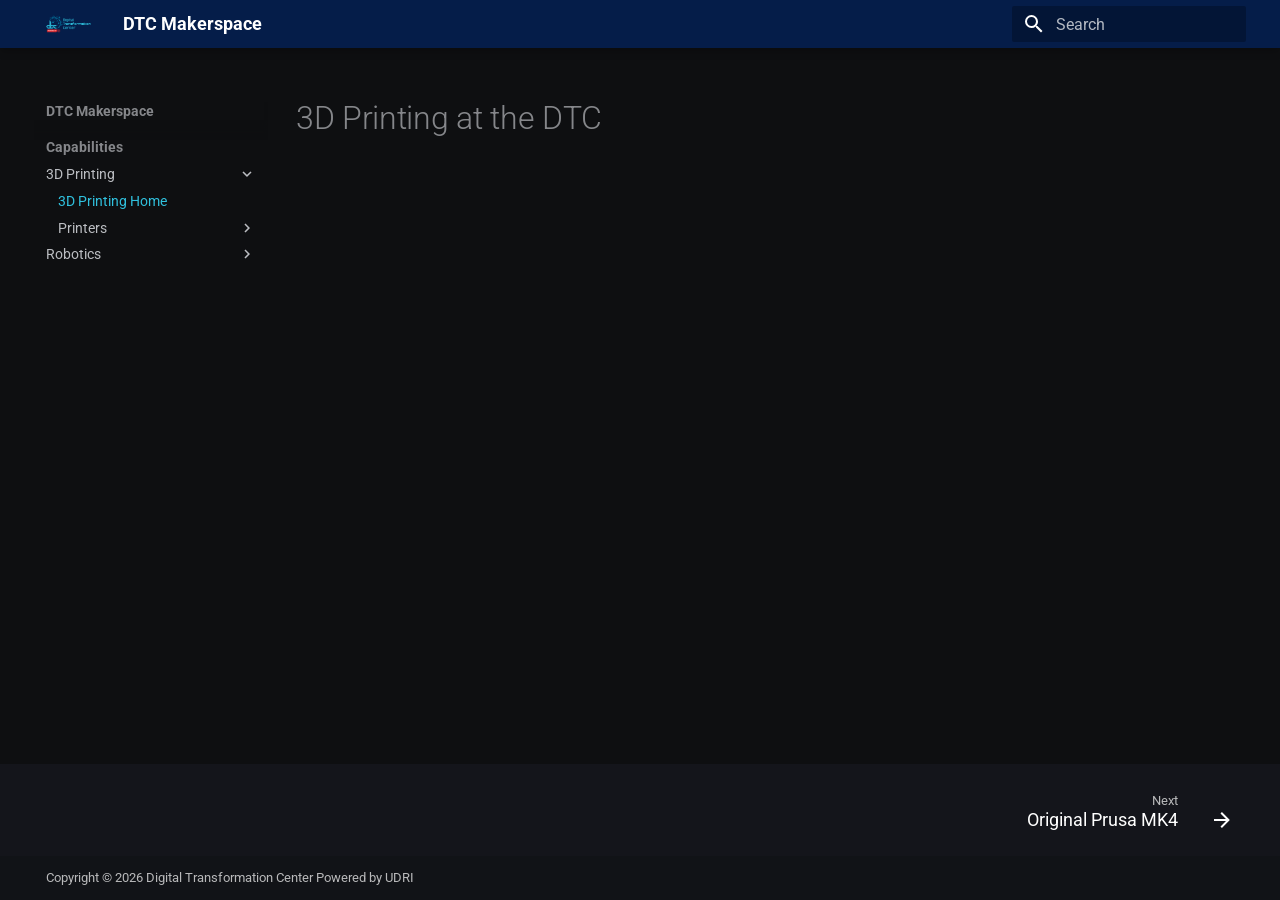
==== capabilities/3d-printing/index.html @ 98107943 "Deployed 7a7ff52 with MkDocs version: 1.6.1" ====
<!DOCTYPE html>
<html class="no-js" lang="en">
<head>
<meta charset="utf-8"/>
<meta content="width=device-width,initial-scale=1" name="viewport"/>
<link href="printers/prusa-mk4/" rel="next"/>
<link href="../../assets/logos/icon.png" rel="icon"/>
<meta content="mkdocs-1.6.1, mkdocs-material-9.7.7" name="generator"/>
<title>3D Printing Home - DTC Makerspace</title>
<link href="../../assets/stylesheets/main.ec1eaa64.min.css" rel="stylesheet"/>
<link href="../../assets/stylesheets/palette.ab4e12ef.min.css" rel="stylesheet"/>
<link crossorigin="" href="https://fonts.gstatic.com" rel="preconnect"/>
<link href="https://fonts.googleapis.com/css?family=Roboto:300,300i,400,400i,700,700i%7CRoboto+Mono:400,400i,700,700i&amp;display=fallback" rel="stylesheet"/>
<style>:root{--md-text-font:"Roboto";--md-code-font:"Roboto Mono"}</style>
<link href="../../assets/css/extra.css" rel="stylesheet"/>
<script>__md_scope=new URL("../..",location),__md_hash=e=>[...e].reduce(((e,_)=>(e<<5)-e+_.charCodeAt(0)),0),__md_get=(e,_=localStorage,t=__md_scope)=>JSON.parse(_.getItem(t.pathname+"."+e)),__md_set=(e,_,t=localStorage,a=__md_scope)=>{try{t.setItem(a.pathname+"."+e,JSON.stringify(_))}catch(e){}}</script>
</head>
<body data-md-color-accent="red" data-md-color-primary="051d49" data-md-color-scheme="slate" dir="ltr">
<input autocomplete="off" class="md-toggle" data-md-toggle="drawer" id="__drawer" type="checkbox"/>
<input autocomplete="off" class="md-toggle" data-md-toggle="search" id="__search" type="checkbox"/>
<label class="md-overlay" for="__drawer"></label>
<div data-md-component="skip">
<a class="md-skip" href="#3d-printing-at-the-dtc">
          Skip to content
        </a>
</div>
<div data-md-component="announce">
</div>
<header class="md-header md-header--shadow" data-md-component="header">
<nav aria-label="Header" class="md-header__inner md-grid">
<a aria-label="DTC Makerspace" class="md-header__button md-logo" data-md-component="logo" href="../.." title="DTC Makerspace">
<img alt="logo" src="../../assets/logos/primary.png"/>
</a>
<label class="md-header__button md-icon" for="__drawer">
<svg viewbox="0 0 24 24" xmlns="http://www.w3.org/2000/svg"><path d="M3 6h18v2H3zm0 5h18v2H3zm0 5h18v2H3z"></path></svg>
</label>
<div class="md-header__title" data-md-component="header-title">
<div class="md-header__ellipsis">
<div class="md-header__topic">
<span class="md-ellipsis">
            DTC Makerspace
          </span>
</div>
<div class="md-header__topic" data-md-component="header-topic">
<span class="md-ellipsis">
            
              3D Printing Home
            
          </span>
</div>
</div>
</div>
<label class="md-header__button md-icon" for="__search">
<svg viewbox="0 0 24 24" xmlns="http://www.w3.org/2000/svg"><path d="M9.5 3A6.5 6.5 0 0 1 16 9.5c0 1.61-.59 3.09-1.56 4.23l.27.27h.79l5 5-1.5 1.5-5-5v-.79l-.27-.27A6.52 6.52 0 0 1 9.5 16 6.5 6.5 0 0 1 3 9.5 6.5 6.5 0 0 1 9.5 3m0 2C7 5 5 7 5 9.5S7 14 9.5 14 14 12 14 9.5 12 5 9.5 5"></path></svg>
</label>
<div class="md-search" data-md-component="search" role="dialog">
<label class="md-search__overlay" for="__search"></label>
<div class="md-search__inner" role="search">
<form class="md-search__form" name="search">
<input aria-label="Search" autocapitalize="off" autocomplete="off" autocorrect="off" class="md-search__input" data-md-component="search-query" name="query" placeholder="Search" required="" spellcheck="false" type="text"/>
<label class="md-search__icon md-icon" for="__search">
<svg viewbox="0 0 24 24" xmlns="http://www.w3.org/2000/svg"><path d="M9.5 3A6.5 6.5 0 0 1 16 9.5c0 1.61-.59 3.09-1.56 4.23l.27.27h.79l5 5-1.5 1.5-5-5v-.79l-.27-.27A6.52 6.52 0 0 1 9.5 16 6.5 6.5 0 0 1 3 9.5 6.5 6.5 0 0 1 9.5 3m0 2C7 5 5 7 5 9.5S7 14 9.5 14 14 12 14 9.5 12 5 9.5 5"></path></svg>
<svg viewbox="0 0 24 24" xmlns="http://www.w3.org/2000/svg"><path d="M20 11v2H8l5.5 5.5-1.42 1.42L4.16 12l7.92-7.92L13.5 5.5 8 11z"></path></svg>
</label>
<nav aria-label="Search" class="md-search__options">
<button aria-label="Clear" class="md-search__icon md-icon" tabindex="-1" title="Clear" type="reset">
<svg viewbox="0 0 24 24" xmlns="http://www.w3.org/2000/svg"><path d="M19 6.41 17.59 5 12 10.59 6.41 5 5 6.41 10.59 12 5 17.59 6.41 19 12 13.41 17.59 19 19 17.59 13.41 12z"></path></svg>
</button>
</nav>
</form>
<div class="md-search__output">
<div class="md-search__scrollwrap" data-md-scrollfix="" tabindex="0">
<div class="md-search-result" data-md-component="search-result">
<div class="md-search-result__meta">
            Initializing search
          </div>
<ol class="md-search-result__list" role="presentation"></ol>
</div>
</div>
</div>
</div>
</div>
</nav>
</header>
<div class="md-container" data-md-component="container">
<main class="md-main" data-md-component="main">
<div class="md-main__inner md-grid">
<div class="md-sidebar md-sidebar--primary" data-md-component="sidebar" data-md-type="navigation">
<div class="md-sidebar__scrollwrap">
<div class="md-sidebar__inner">
<nav aria-label="Navigation" class="md-nav md-nav--primary" data-md-level="0">
<label class="md-nav__title" for="__drawer">
<a aria-label="DTC Makerspace" class="md-nav__button md-logo" data-md-component="logo" href="../.." title="DTC Makerspace">
<img alt="logo" src="../../assets/logos/primary.png"/>
</a>
    DTC Makerspace
  </label>
<ul class="md-nav__list" data-md-scrollfix="">
<li class="md-nav__item md-nav__item--active md-nav__item--section md-nav__item--nested">
<input checked="" class="md-nav__toggle md-toggle" id="__nav_1" type="checkbox"/>
<label class="md-nav__link" for="__nav_1" id="__nav_1_label" tabindex="">
<span class="md-ellipsis">
    
  
    Capabilities
  

    
  </span>
<span class="md-nav__icon md-icon"></span>
</label>
<nav aria-expanded="true" aria-labelledby="__nav_1_label" class="md-nav" data-md-level="1">
<label class="md-nav__title" for="__nav_1">
<span class="md-nav__icon md-icon"></span>
            
  
    Capabilities
  

          </label>
<ul class="md-nav__list" data-md-scrollfix="">
<li class="md-nav__item md-nav__item--active md-nav__item--nested">
<input checked="" class="md-nav__toggle md-toggle" id="__nav_1_1" type="checkbox"/>
<label class="md-nav__link" for="__nav_1_1" id="__nav_1_1_label" tabindex="0">
<span class="md-ellipsis">
    
  
    3D Printing
  

    
  </span>
<span class="md-nav__icon md-icon"></span>
</label>
<nav aria-expanded="true" aria-labelledby="__nav_1_1_label" class="md-nav" data-md-level="2">
<label class="md-nav__title" for="__nav_1_1">
<span class="md-nav__icon md-icon"></span>
            
  
    3D Printing
  

          </label>
<ul class="md-nav__list" data-md-scrollfix="">
<li class="md-nav__item md-nav__item--active">
<input class="md-nav__toggle md-toggle" id="__toc" type="checkbox"/>
<a class="md-nav__link md-nav__link--active" href="./">
<span class="md-ellipsis">
    
  
    3D Printing Home
  

    
  </span>
</a>
</li>
<li class="md-nav__item md-nav__item--nested">
<input class="md-nav__toggle md-toggle" id="__nav_1_1_2" type="checkbox"/>
<label class="md-nav__link" for="__nav_1_1_2" id="__nav_1_1_2_label" tabindex="0">
<span class="md-ellipsis">
    
  
    Printers
  

    
  </span>
<span class="md-nav__icon md-icon"></span>
</label>
<nav aria-expanded="false" aria-labelledby="__nav_1_1_2_label" class="md-nav" data-md-level="3">
<label class="md-nav__title" for="__nav_1_1_2">
<span class="md-nav__icon md-icon"></span>
            
  
    Printers
  

          </label>
<ul class="md-nav__list" data-md-scrollfix="">
<li class="md-nav__item">
<a class="md-nav__link" href="printers/prusa-mk4/">
<span class="md-ellipsis">
    
  
    Original Prusa MK4
  

    
  </span>
</a>
</li>
</ul>
</nav>
</li>
</ul>
</nav>
</li>
<li class="md-nav__item md-nav__item--nested">
<input class="md-nav__toggle md-toggle" id="__nav_1_2" type="checkbox"/>
<label class="md-nav__link" for="__nav_1_2" id="__nav_1_2_label" tabindex="0">
<span class="md-ellipsis">
    
  
    Robotics
  

    
  </span>
<span class="md-nav__icon md-icon"></span>
</label>
<nav aria-expanded="false" aria-labelledby="__nav_1_2_label" class="md-nav" data-md-level="2">
<label class="md-nav__title" for="__nav_1_2">
<span class="md-nav__icon md-icon"></span>
            
  
    Robotics
  

          </label>
<ul class="md-nav__list" data-md-scrollfix="">
<li class="md-nav__item">
<a class="md-nav__link" href="../robotics/">
<span class="md-ellipsis">
    
  
    Robotics Home
  

    
  </span>
</a>
</li>
<li class="md-nav__item md-nav__item--nested">
<input class="md-nav__toggle md-toggle" id="__nav_1_2_2" type="checkbox"/>
<label class="md-nav__link" for="__nav_1_2_2" id="__nav_1_2_2_label" tabindex="0">
<span class="md-ellipsis">
    
  
    Robots
  

    
  </span>
<span class="md-nav__icon md-icon"></span>
</label>
<nav aria-expanded="false" aria-labelledby="__nav_1_2_2_label" class="md-nav" data-md-level="3">
<label class="md-nav__title" for="__nav_1_2_2">
<span class="md-nav__icon md-icon"></span>
            
  
    Robots
  

          </label>
<ul class="md-nav__list" data-md-scrollfix="">
<li class="md-nav__item md-nav__item--nested">
<input class="md-nav__toggle md-toggle" id="__nav_1_2_2_1" type="checkbox"/>
<label class="md-nav__link" for="__nav_1_2_2_1" id="__nav_1_2_2_1_label" tabindex="0">
<span class="md-ellipsis">
    
  
    Universal Robots UR5e
  

    
  </span>
<span class="md-nav__icon md-icon"></span>
</label>
<nav aria-expanded="false" aria-labelledby="__nav_1_2_2_1_label" class="md-nav" data-md-level="4">
<label class="md-nav__title" for="__nav_1_2_2_1">
<span class="md-nav__icon md-icon"></span>
            
  
    Universal Robots UR5e
  

          </label>
<ul class="md-nav__list" data-md-scrollfix="">
<li class="md-nav__item">
<a class="md-nav__link" href="../robotics/robots/ur5e/">
<span class="md-ellipsis">
    
  
    UR5e Home
  

    
  </span>
</a>
</li>
<li class="md-nav__item">
<a class="md-nav__link" href="../robotics/robots/ur5e/sop/">
<span class="md-ellipsis">
    
  
    UR5e Standard Operating Procedure
  

    
  </span>
</a>
</li>
<li class="md-nav__item">
<a class="md-nav__link" href="../robotics/robots/ur5e/specs/">
<span class="md-ellipsis">
    
  
    UR5e Specifications
  

    
  </span>
</a>
</li>
</ul>
</nav>
</li>
</ul>
</nav>
</li>
</ul>
</nav>
</li>
</ul>
</nav>
</li>
</ul>
</nav>
</div>
</div>
</div>
<div class="md-sidebar md-sidebar--secondary" data-md-component="sidebar" data-md-type="toc">
<div class="md-sidebar__scrollwrap">
<div class="md-sidebar__inner">
<nav aria-label="Table of contents" class="md-nav md-nav--secondary">
</nav>
</div>
</div>
</div>
<div class="md-content" data-md-component="content">
<article class="md-content__inner md-typeset">
<h1 id="3d-printing-at-the-dtc">3D Printing at the DTC</h1>
</article>
</div>
<script>var target=document.getElementById(location.hash.slice(1));target&&target.name&&(target.checked=target.name.startsWith("__tabbed_"))</script>
</div>
</main>
<footer class="md-footer">
<nav aria-label="Footer" class="md-footer__inner md-grid">
<a aria-label="Next: Original Prusa MK4" class="md-footer__link md-footer__link--next" href="printers/prusa-mk4/">
<div class="md-footer__title">
<span class="md-footer__direction">
                Next
              </span>
<div class="md-ellipsis">
                Original Prusa MK4
              </div>
</div>
<div class="md-footer__button md-icon">
<svg viewbox="0 0 24 24" xmlns="http://www.w3.org/2000/svg"><path d="M4 11v2h12l-5.5 5.5 1.42 1.42L19.84 12l-7.92-7.92L10.5 5.5 16 11z"></path></svg>
</div>
</a>
</nav>
<div class="md-footer-meta md-typeset">
<div class="md-footer-meta__inner md-grid">
<div class="md-copyright">
<div class="md-copyright__highlight">
      Copyright © 2026 Digital Transformation Center Powered by UDRI
    </div>
</div>
</div>
</div>
</footer>
</div>
<div class="md-dialog" data-md-component="dialog">
<div class="md-dialog__inner md-typeset"></div>
</div>
<script id="__config" type="application/json">{"annotate": null, "base": "../..", "features": ["navigation.footer", "navigation.sections"], "search": "../../assets/javascripts/workers/search.2c215733.min.js", "tags": null, "translations": {"clipboard.copied": "Copied to clipboard", "clipboard.copy": "Copy to clipboard", "search.result.more.one": "1 more on this page", "search.result.more.other": "# more on this page", "search.result.none": "No matching documents", "search.result.one": "1 matching document", "search.result.other": "# matching documents", "search.result.placeholder": "Type to start searching", "search.result.term.missing": "Missing", "select.version": "Select version"}, "version": null}</script>
<script src="../../assets/javascripts/bundle.d7400e89.min.js"></script>
</body>
</html>
---- assets/stylesheets/main.ec1eaa64.min.css ----
@charset "UTF-8";html{-webkit-text-size-adjust:none;-moz-text-size-adjust:none;text-size-adjust:none;box-sizing:border-box}*,:after,:before{box-sizing:inherit}@media (prefers-reduced-motion){*,:after,:before{transition:none!important}}body{margin:0}a,button,input,label{-webkit-tap-highlight-color:transparent}a{color:inherit;text-decoration:none}hr{border:0;box-sizing:initial;display:block;height:.05rem;overflow:visible;padding:0}small{font-size:80%}sub,sup{line-height:1em}img{border-style:none}table{border-collapse:initial;border-spacing:0}td,th{font-weight:400;vertical-align:top}button{background:#0000;border:0;font-family:inherit;font-size:inherit;margin:0;padding:0}input{border:0;outline:none}:root{--md-primary-fg-color:#4051b5;--md-primary-fg-color--light:#5d6cc0;--md-primary-fg-color--dark:#303fa1;--md-primary-bg-color:#fff;--md-primary-bg-color--light:#ffffffb3;--md-accent-fg-color:#526cfe;--md-accent-fg-color--transparent:#526cfe1a;--md-accent-bg-color:#fff;--md-accent-bg-color--light:#ffffffb3}[data-md-color-scheme=default]{color-scheme:light}[data-md-color-scheme=default] img[src$="#gh-dark-mode-only"],[data-md-color-scheme=default] img[src$="#only-dark"]{display:none}:root,[data-md-color-scheme=default]{--md-hue:225deg;--md-default-fg-color:#000000de;--md-default-fg-color--light:#0000008a;--md-default-fg-color--lighter:#00000052;--md-default-fg-color--lightest:#00000012;--md-default-bg-color:#fff;--md-default-bg-color--light:#ffffffb3;--md-default-bg-color--lighter:#ffffff4d;--md-default-bg-color--lightest:#ffffff1f;--md-code-fg-color:#36464e;--md-code-bg-color:#f5f5f5;--md-code-bg-color--light:#f5f5f5b3;--md-code-bg-color--lighter:#f5f5f54d;--md-code-hl-color:#4287ff;--md-code-hl-color--light:#4287ff1a;--md-code-hl-number-color:#d52a2a;--md-code-hl-special-color:#db1457;--md-code-hl-function-color:#a846b9;--md-code-hl-constant-color:#6e59d9;--md-code-hl-keyword-color:#3f6ec6;--md-code-hl-string-color:#1c7d4d;--md-code-hl-name-color:var(--md-code-fg-color);--md-code-hl-operator-color:var(--md-default-fg-color--light);--md-code-hl-punctuation-color:var(--md-default-fg-color--light);--md-code-hl-comment-color:var(--md-default-fg-color--light);--md-code-hl-generic-color:var(--md-default-fg-color--light);--md-code-hl-variable-color:var(--md-default-fg-color--light);--md-typeset-color:var(--md-default-fg-color);--md-typeset-a-color:var(--md-primary-fg-color);--md-typeset-del-color:#f5503d26;--md-typeset-ins-color:#0bd57026;--md-typeset-kbd-color:#fafafa;--md-typeset-kbd-accent-color:#fff;--md-typeset-kbd-border-color:#b8b8b8;--md-typeset-mark-color:#ffff0080;--md-typeset-table-color:#0000001f;--md-typeset-table-color--light:rgba(0,0,0,.035);--md-admonition-fg-color:var(--md-default-fg-color);--md-admonition-bg-color:var(--md-default-bg-color);--md-warning-fg-color:#000000de;--md-warning-bg-color:#ff9;--md-footer-fg-color:#fff;--md-footer-fg-color--light:#ffffffb3;--md-footer-fg-color--lighter:#ffffff73;--md-footer-bg-color:#000000de;--md-footer-bg-color--dark:#00000052;--md-shadow-z1:0 0.2rem 0.5rem #0000000d,0 0 0.05rem #0000001a;--md-shadow-z2:0 0.2rem 0.5rem #0000001a,0 0 0.05rem #00000040;--md-shadow-z3:0 0.2rem 0.5rem #0003,0 0 0.05rem #00000059}.md-icon svg{fill:currentcolor;display:block;height:1.2rem;width:1.2rem}body{-webkit-font-smoothing:antialiased;-moz-osx-font-smoothing:grayscale;--md-text-font-family:var(--md-text-font,_),-apple-system,BlinkMacSystemFont,Helvetica,Arial,sans-serif;--md-code-font-family:var(--md-code-font,_),SFMono-Regular,Consolas,Menlo,monospace}aside,body,input{font-feature-settings:"kern","liga";color:var(--md-typeset-color);font-family:var(--md-text-font-family)}code,kbd,pre{font-feature-settings:"kern";font-family:var(--md-code-font-family)}:root{--md-typeset-table-sort-icon:url('data:image/svg+xml;charset=utf-8,<svg xmlns="http://www.w3.org/2000/svg" viewBox="0 0 24 24"><path d="m18 21-4-4h3V7h-3l4-4 4 4h-3v10h3M2 19v-2h10v2M2 13v-2h7v2M2 7V5h4v2z"/></svg>');--md-typeset-table-sort-icon--asc:url('data:image/svg+xml;charset=utf-8,<svg xmlns="http://www.w3.org/2000/svg" viewBox="0 0 24 24"><path d="M19 17h3l-4 4-4-4h3V3h2M2 17h10v2H2M6 5v2H2V5m0 6h7v2H2z"/></svg>');--md-typeset-table-sort-icon--desc:url('data:image/svg+xml;charset=utf-8,<svg xmlns="http://www.w3.org/2000/svg" viewBox="0 0 24 24"><path d="M19 7h3l-4-4-4 4h3v14h2M2 17h10v2H2M6 5v2H2V5m0 6h7v2H2z"/></svg>')}.md-typeset{-webkit-print-color-adjust:exact;color-adjust:exact;font-size:.8rem;line-height:1.6;overflow-wrap:break-word}@media print{.md-typeset{font-size:.68rem}}.md-typeset blockquote,.md-typeset dl,.md-typeset figure,.md-typeset ol,.md-typeset pre,.md-typeset ul{margin-bottom:1em;margin-top:1em}.md-typeset h1{color:var(--md-default-fg-color--light);font-size:2em;line-height:1.3;margin:0 0 1.25em}.md-typeset h1,.md-typeset h2{font-weight:300;letter-spacing:-.01em}.md-typeset h2{font-size:1.5625em;line-height:1.4;margin:1.6em 0 .64em}.md-typeset h3{font-size:1.25em;font-weight:400;letter-spacing:-.01em;line-height:1.5;margin:1.6em 0 .8em}.md-typeset h2+h3{margin-top:.8em}.md-typeset h4{font-weight:700;letter-spacing:-.01em;margin:1em 0}.md-typeset h5,.md-typeset h6{color:var(--md-default-fg-color--light);font-size:.8em;font-weight:700;letter-spacing:-.01em;margin:1.25em 0}.md-typeset h5{text-transform:uppercase}.md-typeset h5 code{text-transform:none}.md-typeset hr{border-bottom:.05rem solid var(--md-default-fg-color--lightest);display:flow-root;margin:1.5em 0}.md-typeset a{color:var(--md-typeset-a-color);word-break:break-word}.md-typeset a,.md-typeset a:before{transition:color 125ms}.md-typeset a:focus,.md-typeset a:hover{color:var(--md-accent-fg-color)}.md-typeset a:focus code,.md-typeset a:hover code{background-color:var(--md-accent-fg-color--transparent);color:var(--md-accent-fg-color)}.md-typeset a code{color:var(--md-typeset-a-color)}.md-typeset a.focus-visible{outline-color:var(--md-accent-fg-color);outline-offset:.2rem}.md-typeset code,.md-typeset kbd,.md-typeset pre{color:var(--md-code-fg-color);direction:ltr;font-variant-ligatures:none;transition:background-color 125ms}@media print{.md-typeset code,.md-typeset kbd,.md-typeset pre{white-space:pre-wrap}}.md-typeset code{background-color:var(--md-code-bg-color);border-radius:.1rem;-webkit-box-decoration-break:clone;box-decoration-break:clone;font-size:.85em;padding:0 .2941176471em;transition:color 125ms,background-color 125ms;word-break:break-word}.md-typeset code:not(.focus-visible){-webkit-tap-highlight-color:transparent;outline:none}.md-typeset pre{display:flow-root;line-height:1.4;position:relative}.md-typeset pre>code{-webkit-box-decoration-break:slice;box-decoration-break:slice;box-shadow:none;display:block;margin:0;outline-color:var(--md-accent-fg-color);overflow:auto;padding:.7720588235em 1.1764705882em;scrollbar-color:var(--md-default-fg-color--lighter) #0000;scrollbar-width:thin;touch-action:auto;word-break:normal}.md-typeset pre>code:hover{scrollbar-color:var(--md-accent-fg-color) #0000}.md-typeset pre>code::-webkit-scrollbar{height:.2rem;width:.2rem}.md-typeset pre>code::-webkit-scrollbar-thumb{background-color:var(--md-default-fg-color--lighter)}.md-typeset pre>code::-webkit-scrollbar-thumb:hover{background-color:var(--md-accent-fg-color)}.md-typeset kbd{background-color:var(--md-typeset-kbd-color);border-radius:.1rem;box-shadow:0 .1rem 0 .05rem var(--md-typeset-kbd-border-color),0 .1rem 0 var(--md-typeset-kbd-border-color),0 -.1rem .2rem var(--md-typeset-kbd-accent-color) inset;color:var(--md-default-fg-color);display:inline-block;font-size:.75em;padding:0 .6666666667em;vertical-align:text-top;word-break:break-word}.md-typeset mark{background-color:var(--md-typeset-mark-color);-webkit-box-decoration-break:clone;box-decoration-break:clone;color:inherit;word-break:break-word}.md-typeset abbr{cursor:help;text-decoration:none}.md-typeset [data-preview],.md-typeset abbr{border-bottom:.05rem dotted var(--md-default-fg-color--light)}.md-typeset small{opacity:.75}[dir=ltr] .md-typeset sub,[dir=ltr] .md-typeset sup{margin-left:.078125em}[dir=rtl] .md-typeset sub,[dir=rtl] .md-typeset sup{margin-right:.078125em}[dir=ltr] .md-typeset blockquote{padding-left:.6rem}[dir=rtl] .md-typeset blockquote{padding-right:.6rem}[dir=ltr] .md-typeset blockquote{border-left:.2rem solid var(--md-default-fg-color--lighter)}[dir=rtl] .md-typeset blockquote{border-right:.2rem solid var(--md-default-fg-color--lighter)}.md-typeset blockquote{color:var(--md-default-fg-color--light);margin-left:0;margin-right:0}.md-typeset ul{list-style-type:disc}.md-typeset ul[type]{list-style-type:revert-layer}[dir=ltr] .md-typeset ol,[dir=ltr] .md-typeset ul{margin-left:.625em}[dir=rtl] .md-typeset ol,[dir=rtl] .md-typeset ul{margin-right:.625em}.md-typeset ol,.md-typeset ul{padding:0}.md-typeset ol:not([hidden]),.md-typeset ul:not([hidden]){display:flow-root}.md-typeset ol ol,.md-typeset ul ol{list-style-type:lower-alpha}.md-typeset ol ol ol,.md-typeset ul ol ol{list-style-type:lower-roman}.md-typeset ol ol ol ol,.md-typeset ul ol ol ol{list-style-type:upper-alpha}.md-typeset ol ol ol ol ol,.md-typeset ul ol ol ol ol{list-style-type:upper-roman}.md-typeset ol[type],.md-typeset ul[type]{list-style-type:revert-layer}[dir=ltr] .md-typeset ol li,[dir=ltr] .md-typeset ul li{margin-left:1.25em}[dir=rtl] .md-typeset ol li,[dir=rtl] .md-typeset ul li{margin-right:1.25em}.md-typeset ol li,.md-typeset ul li{margin-bottom:.5em}.md-typeset ol li blockquote,.md-typeset ol li p,.md-typeset ul li blockquote,.md-typeset ul li p{margin:.5em 0}.md-typeset ol li:last-child,.md-typeset ul li:last-child{margin-bottom:0}[dir=ltr] .md-typeset ol li ol,[dir=ltr] .md-typeset ol li ul,[dir=ltr] .md-typeset ul li ol,[dir=ltr] .md-typeset ul li ul{margin-left:.625em}[dir=rtl] .md-typeset ol li ol,[dir=rtl] .md-typeset ol li ul,[dir=rtl] .md-typeset ul li ol,[dir=rtl] .md-typeset ul li ul{margin-right:.625em}.md-typeset ol li ol,.md-typeset ol li ul,.md-typeset ul li ol,.md-typeset ul li ul{margin-bottom:.5em;margin-top:.5em}[dir=ltr] .md-typeset dd{margin-left:1.875em}[dir=rtl] .md-typeset dd{margin-right:1.875em}.md-typeset dd{margin-bottom:1.5em;margin-top:1em}.md-typeset img,.md-typeset svg,.md-typeset video{height:auto;max-width:100%}.md-typeset img[align=left]{margin:1em 1em 1em 0}.md-typeset img[align=right]{margin:1em 0 1em 1em}.md-typeset img[align]:only-child{margin-top:0}.md-typeset figure{display:flow-root;margin:1em auto;max-width:100%;text-align:center;width:fit-content}.md-typeset figure img{display:block;margin:0 auto}.md-typeset figcaption{font-style:italic;margin:1em auto;max-width:24rem}.md-typeset iframe{max-width:100%}.md-typeset table:not([class]){background-color:var(--md-default-bg-color);border:.05rem solid var(--md-typeset-table-color);border-radius:.1rem;display:inline-block;font-size:.64rem;max-width:100%;overflow:auto;touch-action:auto}@media print{.md-typeset table:not([class]){display:table}}.md-typeset table:not([class])+*{margin-top:1.5em}.md-typeset table:not([class]) td>:first-child,.md-typeset table:not([class]) th>:first-child{margin-top:0}.md-typeset table:not([class]) td>:last-child,.md-typeset table:not([class]) th>:last-child{margin-bottom:0}.md-typeset table:not([class]) td:not([align]),.md-typeset table:not([class]) th:not([align]){text-align:left}[dir=rtl] .md-typeset table:not([class]) td:not([align]),[dir=rtl] .md-typeset table:not([class]) th:not([align]){text-align:right}.md-typeset table:not([class]) th{font-weight:700;min-width:5rem;padding:.9375em 1.25em;vertical-align:top}.md-typeset table:not([class]) td{border-top:.05rem solid var(--md-typeset-table-color);padding:.9375em 1.25em;vertical-align:top}.md-typeset table:not([class]) tbody tr{transition:background-color 125ms}.md-typeset table:not([class]) tbody tr:hover{background-color:var(--md-typeset-table-color--light);box-shadow:0 .05rem 0 var(--md-default-bg-color) inset}.md-typeset table:not([class]) a{word-break:normal}.md-typeset table th[role=columnheader]{cursor:pointer}[dir=ltr] .md-typeset table th[role=columnheader]:after{margin-left:.5em}[dir=rtl] .md-typeset table th[role=columnheader]:after{margin-right:.5em}.md-typeset table th[role=columnheader]:after{content:"";display:inline-block;height:1.2em;-webkit-mask-image:var(--md-typeset-table-sort-icon);mask-image:var(--md-typeset-table-sort-icon);-webkit-mask-repeat:no-repeat;mask-repeat:no-repeat;-webkit-mask-size:contain;mask-size:contain;transition:background-color 125ms;vertical-align:text-bottom;width:1.2em}.md-typeset table th[role=columnheader]:hover:after{background-color:var(--md-default-fg-color--lighter)}.md-typeset table th[role=columnheader][aria-sort=ascending]:after{background-color:var(--md-default-fg-color--light);-webkit-mask-image:var(--md-typeset-table-sort-icon--asc);mask-image:var(--md-typeset-table-sort-icon--asc)}.md-typeset table th[role=columnheader][aria-sort=descending]:after{background-color:var(--md-default-fg-color--light);-webkit-mask-image:var(--md-typeset-table-sort-icon--desc);mask-image:var(--md-typeset-table-sort-icon--desc)}.md-typeset__scrollwrap{margin:1em -.8rem;overflow-x:auto;touch-action:auto}.md-typeset__table{display:inline-block;margin-bottom:.5em;padding:0 .8rem}@media print{.md-typeset__table{display:block}}html .md-typeset__table table{display:table;margin:0;overflow:hidden;width:100%}@media screen and (max-width:44.984375em){.md-content__inner>pre{margin:1em -.8rem}.md-content__inner>pre code{border-radius:0}}.md-typeset .md-author{border-radius:100%;display:block;flex-shrink:0;height:1.6rem;overflow:hidden;position:relative;transition:color 125ms,transform 125ms;width:1.6rem}.md-typeset .md-author img{display:block}.md-typeset .md-author--more{background:var(--md-default-fg-color--lightest);color:var(--md-default-fg-color--lighter);font-size:.6rem;font-weight:700;line-height:1.6rem;text-align:center}.md-typeset .md-author--long{height:2.4rem;width:2.4rem}.md-typeset a.md-author{transform:scale(1)}.md-typeset a.md-author img{border-radius:100%;filter:grayscale(100%) opacity(75%);transition:filter 125ms}.md-typeset a.md-author:focus,.md-typeset a.md-author:hover{transform:scale(1.1);z-index:1}.md-typeset a.md-author:focus img,.md-typeset a.md-author:hover img{filter:grayscale(0)}.md-banner{background-color:var(--md-footer-bg-color);color:var(--md-footer-fg-color);overflow:auto}@media print{.md-banner{display:none}}.md-banner--warning{background-color:var(--md-warning-bg-color);color:var(--md-warning-fg-color)}.md-banner__inner{font-size:.7rem;margin:.6rem auto;padding:0 .8rem}[dir=ltr] .md-banner__button{float:right}[dir=rtl] .md-banner__button{float:left}.md-banner__button{color:inherit;cursor:pointer;transition:opacity .25s}.no-js .md-banner__button{display:none}.md-banner__button:hover{opacity:.7}html{font-size:125%;height:100%;overflow-x:hidden}@media screen and (min-width:100em){html{font-size:137.5%}}@media screen and (min-width:125em){html{font-size:150%}}body{background-color:var(--md-default-bg-color);display:flex;flex-direction:column;font-size:.5rem;min-height:100%;position:relative;width:100%}@media print{body{display:block}}@media screen and (max-width:59.984375em){body[data-md-scrolllock]{position:fixed}}.md-grid{margin-left:auto;margin-right:auto;max-width:61rem}.md-container{display:flex;flex-direction:column;flex-grow:1}@media print{.md-container{display:block}}.md-main{flex-grow:1}.md-main__inner{display:flex;height:100%;margin-top:1.5rem}.md-ellipsis{overflow:hidden;text-overflow:ellipsis}.md-toggle{display:none}.md-option{height:0;opacity:0;position:absolute;width:0}.md-option:checked+label:not([hidden]){display:block}.md-option.focus-visible+label{outline-color:var(--md-accent-fg-color);outline-style:auto}.md-skip{background-color:var(--md-default-fg-color);border-radius:.1rem;color:var(--md-default-bg-color);font-size:.64rem;margin:.5rem;opacity:0;outline-color:var(--md-accent-fg-color);padding:.3rem .5rem;position:fixed;transform:translateY(.4rem);z-index:-1}.md-skip:focus{opacity:1;transform:translateY(0);transition:transform .25s cubic-bezier(.4,0,.2,1),opacity 175ms 75ms;z-index:10}@page{margin:25mm}:root{--md-clipboard-icon:url('data:image/svg+xml;charset=utf-8,<svg xmlns="http://www.w3.org/2000/svg" viewBox="0 0 24 24"><path d="M19 21H8V7h11m0-2H8a2 2 0 0 0-2 2v14a2 2 0 0 0 2 2h11a2 2 0 0 0 2-2V7a2 2 0 0 0-2-2m-3-4H4a2 2 0 0 0-2 2v14h2V3h12z"/></svg>')}.md-clipboard{border-radius:.1rem;color:var(--md-default-fg-color--lightest);cursor:pointer;height:1.5em;outline-color:var(--md-accent-fg-color);outline-offset:.1rem;transition:color .25s;width:1.5em;z-index:1}@media print{.md-clipboard{display:none}}.md-clipboard:not(.focus-visible){-webkit-tap-highlight-color:transparent;outline:none}:hover>.md-clipboard{color:var(--md-default-fg-color--light)}.md-clipboard:focus,.md-clipboard:hover{color:var(--md-accent-fg-color)}.md-clipboard:after{background-color:currentcolor;content:"";display:block;height:1.125em;margin:0 auto;-webkit-mask-image:var(--md-clipboard-icon);mask-image:var(--md-clipboard-icon);-webkit-mask-position:center;mask-position:center;-webkit-mask-repeat:no-repeat;mask-repeat:no-repeat;-webkit-mask-size:contain;mask-size:contain;width:1.125em}.md-clipboard--inline{cursor:pointer}.md-clipboard--inline code{transition:color .25s,background-color .25s}.md-clipboard--inline:focus code,.md-clipboard--inline:hover code{background-color:var(--md-accent-fg-color--transparent);color:var(--md-accent-fg-color)}:root{--md-code-select-icon:url('data:image/svg+xml;charset=utf-8,<svg xmlns="http://www.w3.org/2000/svg" viewBox="0 0 24 24"><path d="M19 19h-4v2h4c1.1 0 2-.9 2-2v-4h-2m0-12h-4v2h4v4h2V5c0-1.1-.9-2-2-2M5 5h4V3H5c-1.1 0-2 .9-2 2v4h2m0 6H3v4c0 1.1.9 2 2 2h4v-2H5zm2-4h2v2H7zm4 0h2v2h-2zm4 0h2v2h-2zM7 7h2v2H7zm4 0h2v2h-2zm4 0h2v2h-2zm-8 8h2v2H7zm4 0h2v2h-2zm4 0h2v2h-2z"/></svg>');--md-code-copy-icon:url('data:image/svg+xml;charset=utf-8,<svg xmlns="http://www.w3.org/2000/svg" viewBox="0 0 24 24"><path d="M19 21H8V7h11m0-2H8a2 2 0 0 0-2 2v14a2 2 0 0 0 2 2h11a2 2 0 0 0 2-2V7a2 2 0 0 0-2-2m-3-4H4a2 2 0 0 0-2 2v14h2V3h12z"/></svg>')}.md-typeset .md-code__content{display:grid}.md-code__nav{background-color:var(--md-code-bg-color--lighter);border-radius:.1rem;display:flex;gap:.2rem;padding:.2rem;position:absolute;right:.25em;top:.25em;transition:background-color .25s;z-index:1}:hover>.md-code__nav{background-color:var(--md-code-bg-color--light)}.md-code__button{color:var(--md-default-fg-color--lightest);cursor:pointer;display:block;height:1.5em;outline-color:var(--md-accent-fg-color);outline-offset:.1rem;transition:color .25s;width:1.5em}:hover>*>.md-code__button{color:var(--md-default-fg-color--light)}.md-code__button.focus-visible,.md-code__button:hover{color:var(--md-accent-fg-color)}.md-code__button--active{color:var(--md-default-fg-color)!important}.md-code__button:after{background-color:currentcolor;content:"";display:block;height:1.125em;margin:0 auto;-webkit-mask-position:center;mask-position:center;-webkit-mask-repeat:no-repeat;mask-repeat:no-repeat;-webkit-mask-size:contain;mask-size:contain;width:1.125em}.md-code__button[data-md-type=select]:after{-webkit-mask-image:var(--md-code-select-icon);mask-image:var(--md-code-select-icon)}.md-code__button[data-md-type=copy]:after{-webkit-mask-image:var(--md-code-copy-icon);mask-image:var(--md-code-copy-icon)}@keyframes consent{0%{opacity:0;transform:translateY(100%)}to{opacity:1;transform:translateY(0)}}@keyframes overlay{0%{opacity:0}to{opacity:1}}.md-consent__overlay{animation:overlay .25s both;-webkit-backdrop-filter:blur(.1rem);backdrop-filter:blur(.1rem);background-color:#0000008a;height:100%;opacity:1;position:fixed;top:0;width:100%;z-index:5}.md-consent__inner{animation:consent .5s cubic-bezier(.1,.7,.1,1) both;background-color:var(--md-default-bg-color);border:0;border-radius:.1rem;bottom:0;box-shadow:0 0 .2rem #0000001a,0 .2rem .4rem #0003;max-height:100%;overflow:auto;padding:0;position:fixed;width:100%;z-index:5}.md-consent__form{padding:.8rem}.md-consent__settings{display:none;margin:1em 0}input:checked+.md-consent__settings{display:block}.md-consent__controls{margin-bottom:.8rem}.md-typeset .md-consent__controls .md-button{display:inline}@media screen and (max-width:44.984375em){.md-typeset .md-consent__controls .md-button{display:block;margin-top:.4rem;text-align:center;width:100%}}.md-consent label{cursor:pointer}.md-content{flex-grow:1;min-width:0}.md-content__inner{margin:0 .8rem 1.2rem;padding-top:.6rem}@media screen and (min-width:76.25em){[dir=ltr] .md-sidebar--primary:not([hidden])~.md-content>.md-content__inner{margin-left:1.2rem}[dir=ltr] .md-sidebar--secondary:not([hidden])~.md-content>.md-content__inner,[dir=rtl] .md-sidebar--primary:not([hidden])~.md-content>.md-content__inner{margin-right:1.2rem}[dir=rtl] .md-sidebar--secondary:not([hidden])~.md-content>.md-content__inner{margin-left:1.2rem}}.md-content__inner:before{content:"";display:block;height:.4rem}.md-content__inner>:last-child{margin-bottom:0}[dir=ltr] .md-content__button{float:right}[dir=rtl] .md-content__button{float:left}[dir=ltr] .md-content__button{margin-left:.4rem}[dir=rtl] .md-content__button{margin-right:.4rem}.md-content__button{margin:.4rem 0;padding:0}@media print{.md-content__button{display:none}}.md-typeset .md-content__button{color:var(--md-default-fg-color--lighter)}.md-content__button svg{display:inline;vertical-align:top}[dir=rtl] .md-content__button svg{transform:scaleX(-1)}[dir=ltr] .md-dialog{right:.8rem}[dir=rtl] .md-dialog{left:.8rem}.md-dialog{background-color:var(--md-default-fg-color);border-radius:.1rem;bottom:.8rem;box-shadow:var(--md-shadow-z3);min-width:11.1rem;opacity:0;padding:.4rem .6rem;pointer-events:none;position:fixed;transform:translateY(100%);transition:transform 0ms .4s,opacity .4s;z-index:4}@media print{.md-dialog{display:none}}.md-dialog--active{opacity:1;pointer-events:auto;transform:translateY(0);transition:transform .4s cubic-bezier(.075,.85,.175,1),opacity .4s}.md-dialog__inner{color:var(--md-default-bg-color);font-size:.7rem}.md-feedback{margin:2em 0 1em;text-align:center}.md-feedback fieldset{border:none;margin:0;padding:0}.md-feedback__title{font-weight:700;margin:1em auto}.md-feedback__inner{position:relative}.md-feedback__list{display:flex;flex-wrap:wrap;place-content:baseline center;position:relative}.md-feedback__list:hover .md-icon:not(:disabled){color:var(--md-default-fg-color--lighter)}:disabled .md-feedback__list{min-height:1.8rem}.md-feedback__icon{color:var(--md-default-fg-color--light);cursor:pointer;flex-shrink:0;margin:0 .1rem;transition:color 125ms}.md-feedback__icon:not(:disabled).md-icon:hover{color:var(--md-accent-fg-color)}.md-feedback__icon:disabled{color:var(--md-default-fg-color--lightest);pointer-events:none}.md-feedback__note{opacity:0;position:relative;transform:translateY(.4rem);transition:transform .4s cubic-bezier(.1,.7,.1,1),opacity .15s}.md-feedback__note>*{margin:0 auto;max-width:16rem}:disabled .md-feedback__note{opacity:1;transform:translateY(0)}@media print{.md-feedback{display:none}}.md-footer{background-color:var(--md-footer-bg-color);color:var(--md-footer-fg-color)}@media print{.md-footer{display:none}}.md-footer__inner{justify-content:space-between;overflow:auto;padding:.2rem}.md-footer__inner:not([hidden]){display:flex}.md-footer__link{align-items:end;display:flex;flex-grow:0.01;margin-bottom:.4rem;margin-top:1rem;max-width:100%;outline-color:var(--md-accent-fg-color);overflow:hidden;transition:opacity .25s}.md-footer__link:focus,.md-footer__link:hover{opacity:.7}[dir=rtl] .md-footer__link svg{transform:scaleX(-1)}@media screen and (max-width:44.984375em){.md-footer__link--prev{flex-shrink:0}.md-footer__link--prev .md-footer__title{display:none}}[dir=ltr] .md-footer__link--next{margin-left:auto}[dir=rtl] .md-footer__link--next{margin-right:auto}.md-footer__link--next{text-align:right}[dir=rtl] .md-footer__link--next{text-align:left}.md-footer__title{flex-grow:1;font-size:.9rem;margin-bottom:.7rem;max-width:calc(100% - 2.4rem);padding:0 1rem;white-space:nowrap}.md-footer__button{margin:.2rem;padding:.4rem}.md-footer__direction{font-size:.64rem;opacity:.7}.md-footer-meta{background-color:var(--md-footer-bg-color--dark)}.md-footer-meta__inner{display:flex;flex-wrap:wrap;justify-content:space-between;padding:.2rem}html .md-footer-meta.md-typeset a{color:var(--md-footer-fg-color--light)}html .md-footer-meta.md-typeset a:focus,html .md-footer-meta.md-typeset a:hover{color:var(--md-footer-fg-color)}.md-copyright{color:var(--md-footer-fg-color--lighter);font-size:.64rem;margin:auto .6rem;padding:.4rem 0;width:100%}@media screen and (min-width:45em){.md-copyright{width:auto}}.md-copyright__highlight{color:var(--md-footer-fg-color--light)}.md-social{display:inline-flex;gap:.2rem;margin:0 .4rem;padding:.2rem 0 .6rem}@media screen and (min-width:45em){.md-social{padding:.6rem 0}}.md-social__link{display:inline-block;height:1.6rem;text-align:center;width:1.6rem}.md-social__link:before{line-height:1.9}.md-social__link svg{fill:currentcolor;max-height:.8rem;vertical-align:-25%}.md-typeset .md-button{border:.1rem solid;border-radius:.1rem;color:var(--md-primary-fg-color);cursor:pointer;display:inline-block;font-weight:700;padding:.625em 2em;transition:color 125ms,background-color 125ms,border-color 125ms}.md-typeset .md-button--primary{background-color:var(--md-primary-fg-color);border-color:var(--md-primary-fg-color);color:var(--md-primary-bg-color)}.md-typeset .md-button:focus,.md-typeset .md-button:hover{background-color:var(--md-accent-fg-color);border-color:var(--md-accent-fg-color);color:var(--md-accent-bg-color)}[dir=ltr] .md-typeset .md-input{border-top-left-radius:.1rem}[dir=ltr] .md-typeset .md-input,[dir=rtl] .md-typeset .md-input{border-top-right-radius:.1rem}[dir=rtl] .md-typeset .md-input{border-top-left-radius:.1rem}.md-typeset .md-input{border-bottom:.1rem solid var(--md-default-fg-color--lighter);box-shadow:var(--md-shadow-z1);font-size:.8rem;height:1.8rem;padding:0 .6rem;transition:border .25s,box-shadow .25s}.md-typeset .md-input:focus,.md-typeset .md-input:hover{border-bottom-color:var(--md-accent-fg-color);box-shadow:var(--md-shadow-z2)}.md-typeset .md-input--stretch{width:100%}.md-header{background-color:var(--md-primary-fg-color);box-shadow:0 0 .2rem #0000,0 .2rem .4rem #0000;color:var(--md-primary-bg-color);display:block;left:0;position:sticky;right:0;top:0;z-index:4}@media print{.md-header{display:none}}.md-header[hidden]{transform:translateY(-100%);transition:transform .25s cubic-bezier(.8,0,.6,1),box-shadow .25s}.md-header--shadow{box-shadow:0 0 .2rem #0000001a,0 .2rem .4rem #0003;transition:transform .25s cubic-bezier(.1,.7,.1,1),box-shadow .25s}.md-header__inner{align-items:center;display:flex;padding:0 .2rem}.md-header__button{color:currentcolor;cursor:pointer;margin:.2rem;outline-color:var(--md-accent-fg-color);padding:.4rem;position:relative;transition:opacity .25s;vertical-align:middle;z-index:1}.md-header__button:hover{opacity:.7}.md-header__button:not([hidden]){display:inline-block}.md-header__button:not(.focus-visible){-webkit-tap-highlight-color:transparent;outline:none}.md-header__button.md-logo{margin:.2rem;padding:.4rem}@media screen and (max-width:76.234375em){.md-header__button.md-logo{display:none}}.md-header__button.md-logo img,.md-header__button.md-logo svg{fill:currentcolor;display:block;height:1.2rem;width:auto}@media screen and (min-width:60em){.md-header__button[for=__search]{display:none}}.no-js .md-header__button[for=__search]{display:none}[dir=rtl] .md-header__button[for=__search] svg{transform:scaleX(-1)}@media screen and (min-width:76.25em){.md-header__button[for=__drawer]{display:none}}.md-header__topic{display:flex;max-width:100%;position:absolute;transition:transform .4s cubic-bezier(.1,.7,.1,1),opacity .15s;white-space:nowrap}.md-header__topic+.md-header__topic{opacity:0;pointer-events:none;transform:translateX(1.25rem);transition:transform .4s cubic-bezier(1,.7,.1,.1),opacity .15s;z-index:-1}[dir=rtl] .md-header__topic+.md-header__topic{transform:translateX(-1.25rem)}.md-header__topic:first-child{font-weight:700}[dir=ltr] .md-header__title{margin-left:1rem;margin-right:.4rem}[dir=rtl] .md-header__title{margin-left:.4rem;margin-right:1rem}.md-header__title{flex-grow:1;font-size:.9rem;height:2.4rem;line-height:2.4rem}.md-header__title--active .md-header__topic{opacity:0;pointer-events:none;transform:translateX(-1.25rem);transition:transform .4s cubic-bezier(1,.7,.1,.1),opacity .15s;z-index:-1}[dir=rtl] .md-header__title--active .md-header__topic{transform:translateX(1.25rem)}.md-header__title--active .md-header__topic+.md-header__topic{opacity:1;pointer-events:auto;transform:translateX(0);transition:transform .4s cubic-bezier(.1,.7,.1,1),opacity .15s;z-index:0}.md-header__title>.md-header__ellipsis{height:100%;position:relative;width:100%}.md-header__option{display:flex;flex-shrink:0;max-width:100%;transition:max-width 0ms .25s,opacity .25s .25s;white-space:nowrap}[data-md-toggle=search]:checked~.md-header .md-header__option{max-width:0;opacity:0;transition:max-width 0ms,opacity 0ms}.md-header__option>input{bottom:0}.md-header__source{display:none}@media screen and (min-width:60em){[dir=ltr] .md-header__source{margin-left:1rem}[dir=rtl] .md-header__source{margin-right:1rem}.md-header__source{display:block;max-width:11.7rem;width:11.7rem}}@media screen and (min-width:76.25em){[dir=ltr] .md-header__source{margin-left:1.4rem}[dir=rtl] .md-header__source{margin-right:1.4rem}}.md-meta{color:var(--md-default-fg-color--light);font-size:.7rem;line-height:1.3}.md-meta__list{display:inline-flex;flex-wrap:wrap;list-style:none;margin:0;padding:0}.md-meta__item:not(:last-child):after{content:"·";margin-left:.2rem;margin-right:.2rem}.md-meta__link{color:var(--md-typeset-a-color)}.md-meta__link:focus,.md-meta__link:hover{color:var(--md-accent-fg-color)}.md-draft{background-color:#ff1744;border-radius:.125em;color:#fff;display:inline-block;font-weight:700;padding-left:.5714285714em;padding-right:.5714285714em}:root{--md-nav-icon--prev:url('data:image/svg+xml;charset=utf-8,<svg xmlns="http://www.w3.org/2000/svg" viewBox="0 0 24 24"><path d="M20 11v2H8l5.5 5.5-1.42 1.42L4.16 12l7.92-7.92L13.5 5.5 8 11z"/></svg>');--md-nav-icon--next:url('data:image/svg+xml;charset=utf-8,<svg xmlns="http://www.w3.org/2000/svg" viewBox="0 0 24 24"><path d="M8.59 16.58 13.17 12 8.59 7.41 10 6l6 6-6 6z"/></svg>');--md-toc-icon:url('data:image/svg+xml;charset=utf-8,<svg xmlns="http://www.w3.org/2000/svg" viewBox="0 0 24 24"><path d="M3 9h14V7H3zm0 4h14v-2H3zm0 4h14v-2H3zm16 0h2v-2h-2zm0-10v2h2V7zm0 6h2v-2h-2z"/></svg>')}.md-nav{font-size:.7rem;line-height:1.3}.md-nav__title{color:var(--md-default-fg-color--light);display:block;font-weight:700;overflow:hidden;padding:0 .6rem;text-overflow:ellipsis}.md-nav__title .md-nav__button{display:none}.md-nav__title .md-nav__button img{height:100%;width:auto}.md-nav__title .md-nav__button.md-logo img,.md-nav__title .md-nav__button.md-logo svg{fill:currentcolor;display:block;height:2.4rem;max-width:100%;object-fit:contain;width:auto}.md-nav__list{list-style:none;margin:0;padding:0}.md-nav__link{align-items:flex-start;display:flex;gap:.4rem;margin-top:.625em;scroll-snap-align:start;transition:color 125ms}.md-nav__link--passed,.md-nav__link--passed code{color:var(--md-default-fg-color--light)}.md-nav__item .md-nav__link--active,.md-nav__item .md-nav__link--active code{color:var(--md-typeset-a-color)}.md-nav__link .md-ellipsis{position:relative}.md-nav__link .md-ellipsis code{word-break:normal}[dir=ltr] .md-nav__link .md-icon:last-child{margin-left:auto}[dir=rtl] .md-nav__link .md-icon:last-child{margin-right:auto}.md-nav__link .md-typeset{font-size:.7rem;line-height:1.3}.md-nav__link svg{fill:currentcolor;flex-shrink:0;height:1.3em;position:relative}.md-nav__link[for]:focus,.md-nav__link[for]:hover,.md-nav__link[href]:focus,.md-nav__link[href]:hover{color:var(--md-accent-fg-color);cursor:pointer}.md-nav__link[for]:focus code,.md-nav__link[for]:hover code,.md-nav__link[href]:focus code,.md-nav__link[href]:hover code{background-color:var(--md-accent-fg-color--transparent);color:var(--md-accent-fg-color)}.md-nav__link.focus-visible{outline-color:var(--md-accent-fg-color);outline-offset:.2rem}.md-nav--primary .md-nav__link[for=__toc]{display:none}.md-nav--primary .md-nav__link[for=__toc] .md-icon:after{background-color:currentcolor;display:block;height:100%;-webkit-mask-image:var(--md-toc-icon);mask-image:var(--md-toc-icon);width:100%}.md-nav--primary .md-nav__link[for=__toc]~.md-nav{display:none}.md-nav__container>.md-nav__link{margin-top:0}.md-nav__container>.md-nav__link:first-child{flex-grow:1;min-width:0}.md-nav__icon{flex-shrink:0}.md-nav__source{display:none}@media screen and (max-width:76.234375em){.md-nav--primary,.md-nav--primary .md-nav{background-color:var(--md-default-bg-color);display:flex;flex-direction:column;height:100%;left:0;position:absolute;right:0;top:0;z-index:1}.md-nav--primary .md-nav__item,.md-nav--primary .md-nav__title{font-size:.8rem;line-height:1.5}.md-nav--primary .md-nav__title{background-color:var(--md-default-fg-color--lightest);color:var(--md-default-fg-color--light);cursor:pointer;height:5.6rem;line-height:2.4rem;padding:3rem .8rem .2rem;position:relative;white-space:nowrap}[dir=ltr] .md-nav--primary .md-nav__title .md-nav__icon{left:.4rem}[dir=rtl] .md-nav--primary .md-nav__title .md-nav__icon{right:.4rem}.md-nav--primary .md-nav__title .md-nav__icon{display:block;height:1.2rem;margin:.2rem;position:absolute;top:.4rem;width:1.2rem}.md-nav--primary .md-nav__title .md-nav__icon:after{background-color:currentcolor;content:"";display:block;height:100%;-webkit-mask-image:var(--md-nav-icon--prev);mask-image:var(--md-nav-icon--prev);-webkit-mask-position:center;mask-position:center;-webkit-mask-repeat:no-repeat;mask-repeat:no-repeat;-webkit-mask-size:contain;mask-size:contain;width:100%}.md-nav--primary .md-nav__title~.md-nav__list{background-color:var(--md-default-bg-color);box-shadow:0 .05rem 0 var(--md-default-fg-color--lightest) inset;overflow-y:auto;scroll-snap-type:y mandatory;touch-action:pan-y}.md-nav--primary .md-nav__title~.md-nav__list>:first-child{border-top:0}.md-nav--primary .md-nav__title[for=__drawer]{background-color:var(--md-primary-fg-color);color:var(--md-primary-bg-color);font-weight:700}.md-nav--primary .md-nav__title .md-logo{display:block;left:.2rem;margin:.2rem;padding:.4rem;position:absolute;right:.2rem;top:.2rem}.md-nav--primary .md-nav__list{flex:1}.md-nav--primary .md-nav__item{border-top:.05rem solid var(--md-default-fg-color--lightest)}.md-nav--primary .md-nav__item--active>.md-nav__link{color:var(--md-typeset-a-color)}.md-nav--primary .md-nav__item--active>.md-nav__link:focus,.md-nav--primary .md-nav__item--active>.md-nav__link:hover{color:var(--md-accent-fg-color)}.md-nav--primary .md-nav__link{margin-top:0;padding:.6rem .8rem}.md-nav--primary .md-nav__link svg{margin-top:.1em}.md-nav--primary .md-nav__link>.md-nav__link{padding:0}[dir=ltr] .md-nav--primary .md-nav__link .md-nav__icon{margin-right:-.2rem}[dir=rtl] .md-nav--primary .md-nav__link .md-nav__icon{margin-left:-.2rem}.md-nav--primary .md-nav__link .md-nav__icon{font-size:1.2rem;height:1.2rem;width:1.2rem}.md-nav--primary .md-nav__link .md-nav__icon:after{background-color:currentcolor;content:"";display:block;height:100%;-webkit-mask-image:var(--md-nav-icon--next);mask-image:var(--md-nav-icon--next);-webkit-mask-position:center;mask-position:center;-webkit-mask-repeat:no-repeat;mask-repeat:no-repeat;-webkit-mask-size:contain;mask-size:contain;width:100%}[dir=rtl] .md-nav--primary .md-nav__icon:after{transform:scale(-1)}.md-nav--primary .md-nav--secondary .md-nav{background-color:initial;position:static}[dir=ltr] .md-nav--primary .md-nav--secondary .md-nav .md-nav__link{padding-left:1.4rem}[dir=rtl] .md-nav--primary .md-nav--secondary .md-nav .md-nav__link{padding-right:1.4rem}[dir=ltr] .md-nav--primary .md-nav--secondary .md-nav .md-nav .md-nav__link{padding-left:2rem}[dir=rtl] .md-nav--primary .md-nav--secondary .md-nav .md-nav .md-nav__link{padding-right:2rem}[dir=ltr] .md-nav--primary .md-nav--secondary .md-nav .md-nav .md-nav .md-nav__link{padding-left:2.6rem}[dir=rtl] .md-nav--primary .md-nav--secondary .md-nav .md-nav .md-nav .md-nav__link{padding-right:2.6rem}[dir=ltr] .md-nav--primary .md-nav--secondary .md-nav .md-nav .md-nav .md-nav .md-nav__link{padding-left:3.2rem}[dir=rtl] .md-nav--primary .md-nav--secondary .md-nav .md-nav .md-nav .md-nav .md-nav__link{padding-right:3.2rem}.md-nav--secondary{background-color:initial}.md-nav__toggle~.md-nav{display:flex;opacity:0;transform:translateX(100%);transition:transform .25s cubic-bezier(.8,0,.6,1),opacity 125ms 50ms}[dir=rtl] .md-nav__toggle~.md-nav{transform:translateX(-100%)}.md-nav__toggle:checked~.md-nav{opacity:1;transform:translateX(0);transition:transform .25s cubic-bezier(.4,0,.2,1),opacity 125ms 125ms}.md-nav__toggle:checked~.md-nav>.md-nav__list{backface-visibility:hidden}}@media screen and (max-width:59.984375em){.md-nav--primary .md-nav__link[for=__toc]{display:flex}.md-nav--primary .md-nav__link[for=__toc] .md-icon:after{content:""}.md-nav--primary .md-nav__link[for=__toc]+.md-nav__link{display:none}.md-nav--primary .md-nav__link[for=__toc]~.md-nav{display:flex}.md-nav__source{background-color:var(--md-primary-fg-color--dark);color:var(--md-primary-bg-color);display:block;padding:0 .2rem}}@media screen and (min-width:60em) and (max-width:76.234375em){.md-nav--integrated .md-nav__link[for=__toc]{display:flex}.md-nav--integrated .md-nav__link[for=__toc] .md-icon:after{content:""}.md-nav--integrated .md-nav__link[for=__toc]+.md-nav__link{display:none}.md-nav--integrated .md-nav__link[for=__toc]~.md-nav{display:flex}}@media screen and (min-width:60em){.md-nav{margin-bottom:-.4rem}.md-nav--secondary .md-nav__title{background:var(--md-default-bg-color);box-shadow:0 0 .4rem .4rem var(--md-default-bg-color);position:sticky;top:0;z-index:1}.md-nav--secondary .md-nav__title[for=__toc]{scroll-snap-align:start}.md-nav--secondary .md-nav__title .md-nav__icon{display:none}[dir=ltr] .md-nav--secondary .md-nav__list{padding-left:.6rem}[dir=rtl] .md-nav--secondary .md-nav__list{padding-right:.6rem}.md-nav--secondary .md-nav__list{padding-bottom:.4rem}[dir=ltr] .md-nav--secondary .md-nav__item>.md-nav__link{margin-right:.4rem}[dir=rtl] .md-nav--secondary .md-nav__item>.md-nav__link{margin-left:.4rem}}@media screen and (min-width:76.25em){.md-nav{margin-bottom:-.4rem;transition:max-height .25s cubic-bezier(.86,0,.07,1)}.md-nav--primary .md-nav__title{background:var(--md-default-bg-color);box-shadow:0 0 .4rem .4rem var(--md-default-bg-color);position:sticky;top:0;z-index:1}.md-nav--primary .md-nav__title[for=__drawer]{scroll-snap-align:start}.md-nav--primary .md-nav__title .md-nav__icon{display:none}[dir=ltr] .md-nav--primary .md-nav__list{padding-left:.6rem}[dir=rtl] .md-nav--primary .md-nav__list{padding-right:.6rem}.md-nav--primary .md-nav__list{padding-bottom:.4rem}[dir=ltr] .md-nav--primary .md-nav__item>.md-nav__link{margin-right:.4rem}[dir=rtl] .md-nav--primary .md-nav__item>.md-nav__link{margin-left:.4rem}.md-nav__toggle~.md-nav{display:grid;grid-template-rows:minmax(.4rem,0fr);opacity:0;transition:grid-template-rows .25s cubic-bezier(.86,0,.07,1),opacity .25s,visibility 0ms .25s;visibility:collapse}.md-nav__toggle~.md-nav>.md-nav__list{overflow:hidden}.md-nav__toggle.md-toggle--indeterminate~.md-nav,.md-nav__toggle:checked~.md-nav{grid-template-rows:minmax(.4rem,1fr);opacity:1;transition:grid-template-rows .25s cubic-bezier(.86,0,.07,1),opacity .15s .1s,visibility 0ms;visibility:visible}.md-nav__toggle.md-toggle--indeterminate~.md-nav{transition:none}.md-nav__item--nested>.md-nav>.md-nav__title{display:none}.md-nav__item--section{display:block;margin:1.25em 0}.md-nav__item--section:last-child{margin-bottom:0}.md-nav__item--section>.md-nav__link{font-weight:700}.md-nav__item--section>.md-nav__link[for]{color:var(--md-default-fg-color--light)}.md-nav__item--section>.md-nav__link:not(.md-nav__container){pointer-events:none}.md-nav__item--section>.md-nav__link .md-icon,.md-nav__item--section>.md-nav__link>[for]{display:none}[dir=ltr] .md-nav__item--section>.md-nav{margin-left:-.6rem}[dir=rtl] .md-nav__item--section>.md-nav{margin-right:-.6rem}.md-nav__item--section>.md-nav{display:block;opacity:1;visibility:visible}.md-nav__item--section>.md-nav>.md-nav__list>.md-nav__item{padding:0}.md-nav__icon{border-radius:100%;height:.9rem;transition:background-color .25s;width:.9rem}.md-nav__icon:hover{background-color:var(--md-accent-fg-color--transparent)}.md-nav__icon:after{background-color:currentcolor;border-radius:100%;content:"";display:inline-block;height:100%;-webkit-mask-image:var(--md-nav-icon--next);mask-image:var(--md-nav-icon--next);-webkit-mask-position:center;mask-position:center;-webkit-mask-repeat:no-repeat;mask-repeat:no-repeat;-webkit-mask-size:contain;mask-size:contain;transition:transform .25s;vertical-align:-.1rem;width:100%}[dir=rtl] .md-nav__icon:after{transform:rotate(180deg)}.md-nav__item--nested .md-nav__toggle:checked~.md-nav__link .md-nav__icon:after,.md-nav__item--nested .md-toggle--indeterminate~.md-nav__link .md-nav__icon:after{transform:rotate(90deg)}.md-nav--lifted>.md-nav__list>.md-nav__item,.md-nav--lifted>.md-nav__title{display:none}.md-nav--lifted>.md-nav__list>.md-nav__item--active{display:block}.md-nav--lifted>.md-nav__list>.md-nav__item--active>.md-nav__link{background:var(--md-default-bg-color);box-shadow:0 0 .4rem .4rem var(--md-default-bg-color);margin-top:0;position:sticky;top:0;z-index:1}.md-nav--lifted>.md-nav__list>.md-nav__item--active>.md-nav__link:not(.md-nav__container){pointer-events:none}.md-nav--lifted>.md-nav__list>.md-nav__item--active.md-nav__item--section{margin:0}[dir=ltr] .md-nav--lifted>.md-nav__list>.md-nav__item>.md-nav:not(.md-nav--secondary){margin-left:-.6rem}[dir=rtl] .md-nav--lifted>.md-nav__list>.md-nav__item>.md-nav:not(.md-nav--secondary){margin-right:-.6rem}.md-nav--lifted>.md-nav__list>.md-nav__item>[for]{color:var(--md-default-fg-color--light)}.md-nav--lifted .md-nav[data-md-level="1"]{grid-template-rows:minmax(.4rem,1fr);opacity:1;visibility:visible}[dir=ltr] .md-nav--integrated>.md-nav__list>.md-nav__item--active .md-nav--secondary{border-left:.05rem solid var(--md-primary-fg-color)}[dir=rtl] .md-nav--integrated>.md-nav__list>.md-nav__item--active .md-nav--secondary{border-right:.05rem solid var(--md-primary-fg-color)}.md-nav--integrated>.md-nav__list>.md-nav__item--active .md-nav--secondary{display:block;margin-bottom:1.25em;opacity:1;visibility:visible}.md-nav--integrated>.md-nav__list>.md-nav__item--active .md-nav--secondary>.md-nav__list{overflow:visible;padding-bottom:0}.md-nav--integrated>.md-nav__list>.md-nav__item--active .md-nav--secondary>.md-nav__title{display:none}}.md-pagination{font-size:.8rem;font-weight:700;gap:.4rem}.md-pagination,.md-pagination>*{align-items:center;display:flex;justify-content:center}.md-pagination>*{border-radius:.2rem;height:1.8rem;min-width:1.8rem;text-align:center}.md-pagination__current{background-color:var(--md-default-fg-color--lightest);color:var(--md-default-fg-color--light)}.md-pagination__link{transition:color 125ms,background-color 125ms}.md-pagination__link:focus,.md-pagination__link:hover{background-color:var(--md-accent-fg-color--transparent);color:var(--md-accent-fg-color)}.md-pagination__link:focus svg,.md-pagination__link:hover svg{color:var(--md-accent-fg-color)}.md-pagination__link.focus-visible{outline-color:var(--md-accent-fg-color);outline-offset:.2rem}.md-pagination__link svg{fill:currentcolor;color:var(--md-default-fg-color--lighter);display:block;max-height:100%;width:1.2rem}:root{--md-path-icon:url('data:image/svg+xml;charset=utf-8,<svg xmlns="http://www.w3.org/2000/svg" viewBox="0 0 24 24"><path d="M8.59 16.58 13.17 12 8.59 7.41 10 6l6 6-6 6z"/></svg>')}.md-path{font-size:.7rem;margin:0 .8rem;overflow:auto;padding-top:1.2rem}.md-path:not([hidden]){display:block}@media screen and (min-width:76.25em){.md-path{margin:0 1.2rem}}.md-path__list{align-items:center;display:flex;gap:.2rem;list-style:none;margin:0;padding:0}.md-path__item:not(:first-child){display:inline-flex;gap:.2rem;white-space:nowrap}.md-path__item:not(:first-child):before{background-color:var(--md-default-fg-color--lighter);content:"";display:inline;height:.8rem;-webkit-mask-image:var(--md-path-icon);mask-image:var(--md-path-icon);width:.8rem}.md-path__link{align-items:center;color:var(--md-default-fg-color--light);display:flex}.md-path__link:focus,.md-path__link:hover{color:var(--md-accent-fg-color)}:root{--md-post-pin-icon:url('data:image/svg+xml;charset=utf-8,<svg xmlns="http://www.w3.org/2000/svg" viewBox="0 0 24 24"><path d="M16 12V4h1V2H7v2h1v8l-2 2v2h5.2v6h1.6v-6H18v-2z"/></svg>')}.md-post__back{border-bottom:.05rem solid var(--md-default-fg-color--lightest);margin-bottom:1.2rem;padding-bottom:1.2rem}@media screen and (max-width:76.234375em){.md-post__back{display:none}}[dir=rtl] .md-post__back svg{transform:scaleX(-1)}.md-post__authors{display:flex;flex-direction:column;gap:.6rem;margin:0 .6rem 1.2rem}.md-post .md-post__meta a{transition:color 125ms}.md-post .md-post__meta a:focus,.md-post .md-post__meta a:hover{color:var(--md-accent-fg-color)}.md-post__title{color:var(--md-default-fg-color--light);font-weight:700}.md-post--excerpt{margin-bottom:3.2rem}.md-post--excerpt .md-post__header{align-items:center;display:flex;gap:.6rem;min-height:1.6rem}.md-post--excerpt .md-post__authors{align-items:center;display:inline-flex;flex-direction:row;gap:.2rem;margin:0;min-height:2.4rem}[dir=ltr] .md-post--excerpt .md-post__meta .md-meta__list{margin-right:.4rem}[dir=rtl] .md-post--excerpt .md-post__meta .md-meta__list{margin-left:.4rem}.md-post--excerpt .md-post__content>:first-child{--md-scroll-margin:6rem;margin-top:0}.md-post>.md-nav--secondary{margin:1em 0}.md-pin{background:var(--md-default-fg-color--lightest);border-radius:1rem;margin-top:-.05rem;padding:.2rem}.md-pin:after{background-color:currentcolor;content:"";display:block;height:.6rem;margin:0 auto;-webkit-mask-image:var(--md-post-pin-icon);mask-image:var(--md-post-pin-icon);-webkit-mask-position:center;mask-position:center;-webkit-mask-repeat:no-repeat;mask-repeat:no-repeat;-webkit-mask-size:contain;mask-size:contain;width:.6rem}.md-profile{align-items:center;display:flex;font-size:.7rem;gap:.6rem;line-height:1.4;width:100%}.md-profile__description{flex-grow:1}.md-content--post{display:flex}@media screen and (max-width:76.234375em){.md-content--post{flex-flow:column-reverse}}.md-content--post>.md-content__inner{flex-grow:1;min-width:0}@media screen and (min-width:76.25em){[dir=ltr] .md-content--post>.md-content__inner{margin-left:1.2rem}[dir=rtl] .md-content--post>.md-content__inner{margin-right:1.2rem}}@media screen and (max-width:76.234375em){.md-sidebar.md-sidebar--post{padding:0;position:static;width:100%}.md-sidebar.md-sidebar--post .md-sidebar__scrollwrap{overflow:visible}.md-sidebar.md-sidebar--post .md-sidebar__inner{padding:0}.md-sidebar.md-sidebar--post .md-post__meta{margin-left:.6rem;margin-right:.6rem}.md-sidebar.md-sidebar--post .md-nav__item{border:none;display:inline}.md-sidebar.md-sidebar--post .md-nav__list{display:inline-flex;flex-wrap:wrap;gap:.6rem;padding-bottom:.6rem;padding-top:.6rem}.md-sidebar.md-sidebar--post .md-nav__link{padding:0}.md-sidebar.md-sidebar--post .md-nav{height:auto;margin-bottom:0;position:static}}:root{--md-progress-value:0;--md-progress-delay:400ms}.md-progress{background:var(--md-primary-bg-color);height:.075rem;opacity:min(clamp(0,var(--md-progress-value),1),clamp(0,100 - var(--md-progress-value),1));position:fixed;top:0;transform:scaleX(calc(var(--md-progress-value)*1%));transform-origin:left;transition:transform .5s cubic-bezier(.19,1,.22,1),opacity .25s var(--md-progress-delay);width:100%;z-index:4}:root{--md-search-result-icon:url('data:image/svg+xml;charset=utf-8,<svg xmlns="http://www.w3.org/2000/svg" viewBox="0 0 24 24"><path d="M14 2H6a2 2 0 0 0-2 2v16a2 2 0 0 0 2 2h7c-.41-.25-.8-.56-1.14-.9-.33-.33-.61-.7-.86-1.1H6V4h7v5h5v1.18c.71.16 1.39.43 2 .82V8zm6.31 16.9c1.33-2.11.69-4.9-1.4-6.22-2.11-1.33-4.91-.68-6.22 1.4-1.34 2.11-.69 4.89 1.4 6.22 1.46.93 3.32.93 4.79.02L22 23.39 23.39 22zm-3.81.1a2.5 2.5 0 0 1-2.5-2.5 2.5 2.5 0 0 1 2.5-2.5 2.5 2.5 0 0 1 2.5 2.5 2.5 2.5 0 0 1-2.5 2.5"/></svg>')}.md-search{position:relative}@media screen and (min-width:60em){.md-search{padding:.2rem 0}}.no-js .md-search{display:none}.md-search__overlay{opacity:0;z-index:1}@media screen and (max-width:59.984375em){[dir=ltr] .md-search__overlay{left:-2.2rem}[dir=rtl] .md-search__overlay{right:-2.2rem}.md-search__overlay{background-color:var(--md-default-bg-color);border-radius:1rem;height:2rem;overflow:hidden;pointer-events:none;position:absolute;top:-1rem;transform-origin:center;transition:transform .3s .1s,opacity .2s .2s;width:2rem}[data-md-toggle=search]:checked~.md-header .md-search__overlay{opacity:1;transition:transform .4s,opacity .1s}}@media screen and (min-width:60em){[dir=ltr] .md-search__overlay{left:0}[dir=rtl] .md-search__overlay{right:0}.md-search__overlay{background-color:#0000008a;cursor:pointer;height:0;position:fixed;top:0;transition:width 0ms .25s,height 0ms .25s,opacity .25s;width:0}[data-md-toggle=search]:checked~.md-header .md-search__overlay{height:200vh;opacity:1;transition:width 0ms,height 0ms,opacity .25s;width:100%}}@media screen and (max-width:29.984375em){[data-md-toggle=search]:checked~.md-header .md-search__overlay{transform:scale(45)}}@media screen and (min-width:30em) and (max-width:44.984375em){[data-md-toggle=search]:checked~.md-header .md-search__overlay{transform:scale(60)}}@media screen and (min-width:45em) and (max-width:59.984375em){[data-md-toggle=search]:checked~.md-header .md-search__overlay{transform:scale(75)}}.md-search__inner{backface-visibility:hidden}@media screen and (max-width:59.984375em){[dir=ltr] .md-search__inner{left:0}[dir=rtl] .md-search__inner{right:0}.md-search__inner{height:0;opacity:0;overflow:hidden;position:fixed;top:0;transform:translateX(5%);transition:width 0ms .3s,height 0ms .3s,transform .15s cubic-bezier(.4,0,.2,1) .15s,opacity .15s .15s;width:0;z-index:2}[dir=rtl] .md-search__inner{transform:translateX(-5%)}[data-md-toggle=search]:checked~.md-header .md-search__inner{height:100%;opacity:1;transform:translateX(0);transition:width 0ms 0ms,height 0ms 0ms,transform .15s cubic-bezier(.1,.7,.1,1) .15s,opacity .15s .15s;width:100%}}@media screen and (min-width:60em){[dir=ltr] .md-search__inner{float:right}[dir=rtl] .md-search__inner{float:left}.md-search__inner{padding:.1rem 0;position:relative;transition:width .25s cubic-bezier(.1,.7,.1,1);width:11.7rem}}@media screen and (min-width:60em) and (max-width:76.234375em){[data-md-toggle=search]:checked~.md-header .md-search__inner{width:23.4rem}}@media screen and (min-width:76.25em){[data-md-toggle=search]:checked~.md-header .md-search__inner{width:34.4rem}}.md-search__form{background-color:var(--md-default-bg-color);box-shadow:0 0 .6rem #0000;height:2.4rem;position:relative;transition:color .25s,background-color .25s;z-index:2}@media screen and (min-width:60em){.md-search__form{background-color:#00000042;border-radius:.1rem;height:1.8rem}.md-search__form:hover{background-color:#ffffff1f}}[data-md-toggle=search]:checked~.md-header .md-search__form{background-color:var(--md-default-bg-color);border-radius:.1rem .1rem 0 0;box-shadow:0 0 .6rem #00000012;color:var(--md-default-fg-color)}[dir=ltr] .md-search__input{padding-left:3.6rem;padding-right:2.2rem}[dir=rtl] .md-search__input{padding-left:2.2rem;padding-right:3.6rem}.md-search__input{background:#0000;font-size:.9rem;height:100%;position:relative;text-overflow:ellipsis;width:100%;z-index:2}.md-search__input::placeholder{transition:color .25s}.md-search__input::placeholder,.md-search__input~.md-search__icon{color:var(--md-default-fg-color--light)}.md-search__input::-ms-clear{display:none}@media screen and (max-width:59.984375em){.md-search__input{font-size:.9rem;height:2.4rem;width:100%}}@media screen and (min-width:60em){[dir=ltr] .md-search__input{padding-left:2.2rem}[dir=rtl] .md-search__input{padding-right:2.2rem}.md-search__input{color:inherit;font-size:.8rem}.md-search__input::placeholder{color:var(--md-primary-bg-color--light)}.md-search__input+.md-search__icon{color:var(--md-primary-bg-color)}[data-md-toggle=search]:checked~.md-header .md-search__input{text-overflow:clip}[data-md-toggle=search]:checked~.md-header .md-search__input+.md-search__icon{color:var(--md-default-fg-color--light)}[data-md-toggle=search]:checked~.md-header .md-search__input::placeholder{color:#0000}}.md-search__icon{cursor:pointer;display:inline-block;height:1.2rem;transition:color .25s,opacity .25s;width:1.2rem}.md-search__icon:hover{opacity:.7}[dir=ltr] .md-search__icon[for=__search]{left:.5rem}[dir=rtl] .md-search__icon[for=__search]{right:.5rem}.md-search__icon[for=__search]{position:absolute;top:.3rem;z-index:2}[dir=rtl] .md-search__icon[for=__search] svg{transform:scaleX(-1)}@media screen and (max-width:59.984375em){[dir=ltr] .md-search__icon[for=__search]{left:.8rem}[dir=rtl] .md-search__icon[for=__search]{right:.8rem}.md-search__icon[for=__search]{top:.6rem}.md-search__icon[for=__search] svg:first-child{display:none}}@media screen and (min-width:60em){.md-search__icon[for=__search]{pointer-events:none}.md-search__icon[for=__search] svg:last-child{display:none}}[dir=ltr] .md-search__options{right:.5rem}[dir=rtl] .md-search__options{left:.5rem}.md-search__options{pointer-events:none;position:absolute;top:.3rem;z-index:2}@media screen and (max-width:59.984375em){[dir=ltr] .md-search__options{right:.8rem}[dir=rtl] .md-search__options{left:.8rem}.md-search__options{top:.6rem}}[dir=ltr] .md-search__options>.md-icon{margin-left:.2rem}[dir=rtl] .md-search__options>.md-icon{margin-right:.2rem}.md-search__options>.md-icon{color:var(--md-default-fg-color--light);opacity:0;transform:scale(.75);transition:transform .15s cubic-bezier(.1,.7,.1,1),opacity .15s}.md-search__options>.md-icon:not(.focus-visible){-webkit-tap-highlight-color:transparent;outline:none}[data-md-toggle=search]:checked~.md-header .md-search__input:valid~.md-search__options>.md-icon{opacity:1;pointer-events:auto;transform:scale(1)}[data-md-toggle=search]:checked~.md-header .md-search__input:valid~.md-search__options>.md-icon:hover{opacity:.7}[dir=ltr] .md-search__suggest{padding-left:3.6rem;padding-right:2.2rem}[dir=rtl] .md-search__suggest{padding-left:2.2rem;padding-right:3.6rem}.md-search__suggest{align-items:center;color:var(--md-default-fg-color--lighter);display:flex;font-size:.9rem;height:100%;opacity:0;position:absolute;top:0;transition:opacity 50ms;white-space:pre;width:100%}@media screen and (min-width:60em){[dir=ltr] .md-search__suggest{padding-left:2.2rem}[dir=rtl] .md-search__suggest{padding-right:2.2rem}.md-search__suggest{font-size:.8rem}}[data-md-toggle=search]:checked~.md-header .md-search__suggest{opacity:1;transition:opacity .3s .1s}[dir=ltr] .md-search__output{border-bottom-left-radius:.1rem}[dir=ltr] .md-search__output,[dir=rtl] .md-search__output{border-bottom-right-radius:.1rem}[dir=rtl] .md-search__output{border-bottom-left-radius:.1rem}.md-search__output{overflow:hidden;position:absolute;width:100%;z-index:1}@media screen and (max-width:59.984375em){.md-search__output{bottom:0;top:2.4rem}}@media screen and (min-width:60em){.md-search__output{opacity:0;top:1.9rem;transition:opacity .4s}[data-md-toggle=search]:checked~.md-header .md-search__output{box-shadow:var(--md-shadow-z3);opacity:1}}.md-search__scrollwrap{backface-visibility:hidden;background-color:var(--md-default-bg-color);height:100%;overflow-y:auto;touch-action:pan-y}@media (-webkit-max-device-pixel-ratio:1),(max-resolution:1dppx){.md-search__scrollwrap{transform:translateZ(0)}}@media screen and (min-width:60em) and (max-width:76.234375em){.md-search__scrollwrap{width:23.4rem}}@media screen and (min-width:76.25em){.md-search__scrollwrap{width:34.4rem}}@media screen and (min-width:60em){.md-search__scrollwrap{max-height:0;scrollbar-color:var(--md-default-fg-color--lighter) #0000;scrollbar-width:thin}[data-md-toggle=search]:checked~.md-header .md-search__scrollwrap{max-height:75vh}.md-search__scrollwrap:hover{scrollbar-color:var(--md-accent-fg-color) #0000}.md-search__scrollwrap::-webkit-scrollbar{height:.2rem;width:.2rem}.md-search__scrollwrap::-webkit-scrollbar-thumb{background-color:var(--md-default-fg-color--lighter)}.md-search__scrollwrap::-webkit-scrollbar-thumb:hover{background-color:var(--md-accent-fg-color)}}.md-search-result{color:var(--md-default-fg-color);word-break:break-word}.md-search-result__meta{background-color:var(--md-default-fg-color--lightest);color:var(--md-default-fg-color--light);font-size:.64rem;line-height:1.8rem;padding:0 .8rem;scroll-snap-align:start}@media screen and (min-width:60em){[dir=ltr] .md-search-result__meta{padding-left:2.2rem}[dir=rtl] .md-search-result__meta{padding-right:2.2rem}}.md-search-result__list{list-style:none;margin:0;padding:0;-webkit-user-select:none;user-select:none}.md-search-result__item{box-shadow:0 -.05rem var(--md-default-fg-color--lightest)}.md-search-result__item:first-child{box-shadow:none}.md-search-result__link{display:block;outline:none;scroll-snap-align:start;transition:background-color .25s}.md-search-result__link:focus,.md-search-result__link:hover{background-color:var(--md-accent-fg-color--transparent)}.md-search-result__link:last-child p:last-child{margin-bottom:.6rem}.md-search-result__more>summary{cursor:pointer;display:block;outline:none;position:sticky;scroll-snap-align:start;top:0;z-index:1}.md-search-result__more>summary::marker{display:none}.md-search-result__more>summary::-webkit-details-marker{display:none}.md-search-result__more>summary>div{color:var(--md-typeset-a-color);font-size:.64rem;padding:.75em .8rem;transition:color .25s,background-color .25s}@media screen and (min-width:60em){[dir=ltr] .md-search-result__more>summary>div{padding-left:2.2rem}[dir=rtl] .md-search-result__more>summary>div{padding-right:2.2rem}}.md-search-result__more>summary:focus>div,.md-search-result__more>summary:hover>div{background-color:var(--md-accent-fg-color--transparent);color:var(--md-accent-fg-color)}.md-search-result__more[open]>summary{background-color:var(--md-default-bg-color)}.md-search-result__article{overflow:hidden;padding:0 .8rem;position:relative}@media screen and (min-width:60em){[dir=ltr] .md-search-result__article{padding-left:2.2rem}[dir=rtl] .md-search-result__article{padding-right:2.2rem}}[dir=ltr] .md-search-result__icon{left:0}[dir=rtl] .md-search-result__icon{right:0}.md-search-result__icon{color:var(--md-default-fg-color--light);height:1.2rem;margin:.5rem;position:absolute;width:1.2rem}@media screen and (max-width:59.984375em){.md-search-result__icon{display:none}}.md-search-result__icon:after{background-color:currentcolor;content:"";display:inline-block;height:100%;-webkit-mask-image:var(--md-search-result-icon);mask-image:var(--md-search-result-icon);-webkit-mask-position:center;mask-position:center;-webkit-mask-repeat:no-repeat;mask-repeat:no-repeat;-webkit-mask-size:contain;mask-size:contain;width:100%}[dir=rtl] .md-search-result__icon:after{transform:scaleX(-1)}.md-search-result .md-typeset{color:var(--md-default-fg-color--light);font-size:.64rem;line-height:1.6}.md-search-result .md-typeset h1{color:var(--md-default-fg-color);font-size:.8rem;font-weight:400;line-height:1.4;margin:.55rem 0}.md-search-result .md-typeset h1 mark{text-decoration:none}.md-search-result .md-typeset h2{color:var(--md-default-fg-color);font-size:.64rem;font-weight:700;line-height:1.6;margin:.5em 0}.md-search-result .md-typeset h2 mark{text-decoration:none}.md-search-result__terms{color:var(--md-default-fg-color);display:block;font-size:.64rem;font-style:italic;margin:.5em 0}.md-search-result mark{background-color:initial;color:var(--md-accent-fg-color);text-decoration:underline}.md-select{position:relative;z-index:1}.md-select__inner{background-color:var(--md-default-bg-color);border-radius:.1rem;box-shadow:var(--md-shadow-z2);color:var(--md-default-fg-color);left:50%;margin-top:.2rem;max-height:0;opacity:0;position:absolute;top:calc(100% - .2rem);transform:translate3d(-50%,.3rem,0);transition:transform .25s 375ms,opacity .25s .25s,max-height 0ms .5s}.md-select:focus-within .md-select__inner,.md-select:hover .md-select__inner{max-height:10rem;opacity:1;transform:translate3d(-50%,0,0);transition:transform .25s cubic-bezier(.1,.7,.1,1),opacity .25s,max-height 0ms}.md-select__inner:after{border-bottom:.2rem solid #0000;border-bottom-color:var(--md-default-bg-color);border-left:.2rem solid #0000;border-right:.2rem solid #0000;border-top:0;content:"";height:0;left:50%;margin-left:-.2rem;margin-top:-.2rem;position:absolute;top:0;width:0}.md-select__list{border-radius:.1rem;font-size:.8rem;list-style-type:none;margin:0;max-height:inherit;overflow:auto;padding:0}.md-select__item{line-height:1.8rem}[dir=ltr] .md-select__link{padding-left:.6rem;padding-right:1.2rem}[dir=rtl] .md-select__link{padding-left:1.2rem;padding-right:.6rem}.md-select__link{cursor:pointer;display:block;outline:none;scroll-snap-align:start;transition:background-color .25s,color .25s;width:100%}.md-select__link:focus,.md-select__link:hover{color:var(--md-accent-fg-color)}.md-select__link:focus{background-color:var(--md-default-fg-color--lightest)}.md-sidebar{align-self:flex-start;flex-shrink:0;padding:1.2rem 0;position:sticky;top:2.4rem;width:12.1rem}@media print{.md-sidebar{display:none}}@media screen and (max-width:76.234375em){[dir=ltr] .md-sidebar--primary{left:-12.1rem}[dir=rtl] .md-sidebar--primary{right:-12.1rem}.md-sidebar--primary{background-color:var(--md-default-bg-color);display:block;height:100%;position:fixed;top:0;transform:translateX(0);transition:transform .25s cubic-bezier(.4,0,.2,1),box-shadow .25s;width:12.1rem;z-index:5}[data-md-toggle=drawer]:checked~.md-container .md-sidebar--primary{box-shadow:var(--md-shadow-z3);transform:translateX(12.1rem)}[dir=rtl] [data-md-toggle=drawer]:checked~.md-container .md-sidebar--primary{transform:translateX(-12.1rem)}.md-sidebar--primary .md-sidebar__scrollwrap{bottom:0;left:0;margin:0;overflow:hidden;position:absolute;right:0;scroll-snap-type:none;top:0}}@media screen and (min-width:76.25em){.md-sidebar{height:0}.no-js .md-sidebar{height:auto}.md-header--lifted~.md-container .md-sidebar{top:4.8rem}}.md-sidebar--secondary{display:none;order:2}@media screen and (min-width:60em){.md-sidebar--secondary{height:0}.no-js .md-sidebar--secondary{height:auto}.md-sidebar--secondary:not([hidden]){display:block}.md-sidebar--secondary .md-sidebar__scrollwrap{touch-action:pan-y}}.md-sidebar__scrollwrap{backface-visibility:hidden;margin:0 .2rem;overflow-y:auto;scrollbar-color:var(--md-default-fg-color--lighter) #0000}@media screen and (min-width:60em){.md-sidebar__scrollwrap{scrollbar-gutter:stable;scrollbar-width:thin}}.md-sidebar__scrollwrap::-webkit-scrollbar{height:.2rem;width:.2rem}.md-sidebar__scrollwrap:focus-within,.md-sidebar__scrollwrap:hover{scrollbar-color:var(--md-accent-fg-color) #0000}.md-sidebar__scrollwrap:focus-within::-webkit-scrollbar-thumb,.md-sidebar__scrollwrap:hover::-webkit-scrollbar-thumb{background-color:var(--md-default-fg-color--lighter)}.md-sidebar__scrollwrap:focus-within::-webkit-scrollbar-thumb:hover,.md-sidebar__scrollwrap:hover::-webkit-scrollbar-thumb:hover{background-color:var(--md-accent-fg-color)}@supports selector(::-webkit-scrollbar){.md-sidebar__scrollwrap{scrollbar-gutter:auto}[dir=ltr] .md-sidebar__inner{padding-right:calc(100% - 11.5rem)}[dir=rtl] .md-sidebar__inner{padding-left:calc(100% - 11.5rem)}}@media screen and (max-width:76.234375em){.md-overlay{background-color:#0000008a;height:0;opacity:0;position:fixed;top:0;transition:width 0ms .25s,height 0ms .25s,opacity .25s;width:0;z-index:5}[data-md-toggle=drawer]:checked~.md-overlay{height:100%;opacity:1;transition:width 0ms,height 0ms,opacity .25s;width:100%}}@keyframes facts{0%{height:0}to{height:.65rem}}@keyframes fact{0%{opacity:0;transform:translateY(100%)}50%{opacity:0}to{opacity:1;transform:translateY(0)}}:root{--md-source-forks-icon:url('data:image/svg+xml;charset=utf-8,<svg xmlns="http://www.w3.org/2000/svg" viewBox="0 0 16 16"><path d="M5 5.372v.878c0 .414.336.75.75.75h4.5a.75.75 0 0 0 .75-.75v-.878a2.25 2.25 0 1 1 1.5 0v.878a2.25 2.25 0 0 1-2.25 2.25h-1.5v2.128a2.251 2.251 0 1 1-1.5 0V8.5h-1.5A2.25 2.25 0 0 1 3.5 6.25v-.878a2.25 2.25 0 1 1 1.5 0M5 3.25a.75.75 0 1 0-1.5 0 .75.75 0 0 0 1.5 0m6.75.75a.75.75 0 1 0 0-1.5.75.75 0 0 0 0 1.5m-3 8.75a.75.75 0 1 0-1.5 0 .75.75 0 0 0 1.5 0"/></svg>');--md-source-repositories-icon:url('data:image/svg+xml;charset=utf-8,<svg xmlns="http://www.w3.org/2000/svg" viewBox="0 0 16 16"><path d="M2 2.5A2.5 2.5 0 0 1 4.5 0h8.75a.75.75 0 0 1 .75.75v12.5a.75.75 0 0 1-.75.75h-2.5a.75.75 0 0 1 0-1.5h1.75v-2h-8a1 1 0 0 0-.714 1.7.75.75 0 1 1-1.072 1.05A2.5 2.5 0 0 1 2 11.5Zm10.5-1h-8a1 1 0 0 0-1 1v6.708A2.5 2.5 0 0 1 4.5 9h8ZM5 12.25a.25.25 0 0 1 .25-.25h3.5a.25.25 0 0 1 .25.25v3.25a.25.25 0 0 1-.4.2l-1.45-1.087a.25.25 0 0 0-.3 0L5.4 15.7a.25.25 0 0 1-.4-.2Z"/></svg>');--md-source-stars-icon:url('data:image/svg+xml;charset=utf-8,<svg xmlns="http://www.w3.org/2000/svg" viewBox="0 0 16 16"><path d="M8 .25a.75.75 0 0 1 .673.418l1.882 3.815 4.21.612a.75.75 0 0 1 .416 1.279l-3.046 2.97.719 4.192a.751.751 0 0 1-1.088.791L8 12.347l-3.766 1.98a.75.75 0 0 1-1.088-.79l.72-4.194L.818 6.374a.75.75 0 0 1 .416-1.28l4.21-.611L7.327.668A.75.75 0 0 1 8 .25m0 2.445L6.615 5.5a.75.75 0 0 1-.564.41l-3.097.45 2.24 2.184a.75.75 0 0 1 .216.664l-.528 3.084 2.769-1.456a.75.75 0 0 1 .698 0l2.77 1.456-.53-3.084a.75.75 0 0 1 .216-.664l2.24-2.183-3.096-.45a.75.75 0 0 1-.564-.41z"/></svg>');--md-source-version-icon:url('data:image/svg+xml;charset=utf-8,<svg xmlns="http://www.w3.org/2000/svg" viewBox="0 0 16 16"><path d="M1 7.775V2.75C1 1.784 1.784 1 2.75 1h5.025c.464 0 .91.184 1.238.513l6.25 6.25a1.75 1.75 0 0 1 0 2.474l-5.026 5.026a1.75 1.75 0 0 1-2.474 0l-6.25-6.25A1.75 1.75 0 0 1 1 7.775m1.5 0c0 .066.026.13.073.177l6.25 6.25a.25.25 0 0 0 .354 0l5.025-5.025a.25.25 0 0 0 0-.354l-6.25-6.25a.25.25 0 0 0-.177-.073H2.75a.25.25 0 0 0-.25.25ZM6 5a1 1 0 1 1 0 2 1 1 0 0 1 0-2"/></svg>')}.md-source{backface-visibility:hidden;display:block;font-size:.65rem;line-height:1.2;outline-color:var(--md-accent-fg-color);transition:opacity .25s;white-space:nowrap}.md-source:hover{opacity:.7}.md-source__icon{display:inline-block;height:2.4rem;vertical-align:middle;width:2rem}[dir=ltr] .md-source__icon svg{margin-left:.6rem}[dir=rtl] .md-source__icon svg{margin-right:.6rem}.md-source__icon svg{margin-top:.6rem}[dir=ltr] .md-source__icon+.md-source__repository{padding-left:2rem}[dir=rtl] .md-source__icon+.md-source__repository{padding-right:2rem}[dir=ltr] .md-source__icon+.md-source__repository{margin-left:-2rem}[dir=rtl] .md-source__icon+.md-source__repository{margin-right:-2rem}[dir=ltr] .md-source__repository{margin-left:.6rem}[dir=rtl] .md-source__repository{margin-right:.6rem}.md-source__repository{display:inline-block;max-width:calc(100% - 1.2rem);overflow:hidden;text-overflow:ellipsis;vertical-align:middle}.md-source__facts{display:flex;font-size:.55rem;gap:.4rem;list-style-type:none;margin:.1rem 0 0;opacity:.75;overflow:hidden;padding:0;width:100%}.md-source__repository--active .md-source__facts{animation:facts .25s ease-in}.md-source__fact{overflow:hidden;text-overflow:ellipsis}.md-source__repository--active .md-source__fact{animation:fact .4s ease-out}[dir=ltr] .md-source__fact:before{margin-right:.1rem}[dir=rtl] .md-source__fact:before{margin-left:.1rem}.md-source__fact:before{background-color:currentcolor;content:"";display:inline-block;height:.6rem;-webkit-mask-position:center;mask-position:center;-webkit-mask-repeat:no-repeat;mask-repeat:no-repeat;-webkit-mask-size:contain;mask-size:contain;vertical-align:text-top;width:.6rem}.md-source__fact:nth-child(1n+2){flex-shrink:0}.md-source__fact--version:before{-webkit-mask-image:var(--md-source-version-icon);mask-image:var(--md-source-version-icon)}.md-source__fact--stars:before{-webkit-mask-image:var(--md-source-stars-icon);mask-image:var(--md-source-stars-icon)}.md-source__fact--forks:before{-webkit-mask-image:var(--md-source-forks-icon);mask-image:var(--md-source-forks-icon)}.md-source__fact--repositories:before{-webkit-mask-image:var(--md-source-repositories-icon);mask-image:var(--md-source-repositories-icon)}.md-source-file{margin:1em 0}[dir=ltr] .md-source-file__fact{margin-right:.6rem}[dir=rtl] .md-source-file__fact{margin-left:.6rem}.md-source-file__fact{align-items:center;color:var(--md-default-fg-color--light);display:inline-flex;font-size:.68rem;gap:.3rem}.md-source-file__fact .md-icon{flex-shrink:0;margin-bottom:.05rem}[dir=ltr] .md-source-file__fact .md-author{float:left}[dir=rtl] .md-source-file__fact .md-author{float:right}.md-source-file__fact .md-author{margin-right:.2rem}.md-source-file__fact svg{width:.9rem}:root{--md-status:url('data:image/svg+xml;charset=utf-8,<svg xmlns="http://www.w3.org/2000/svg" viewBox="0 0 24 24"><path d="M11 9h2V7h-2m1 13c-4.41 0-8-3.59-8-8s3.59-8 8-8 8 3.59 8 8-3.59 8-8 8m0-18A10 10 0 0 0 2 12a10 10 0 0 0 10 10 10 10 0 0 0 10-10A10 10 0 0 0 12 2m-1 15h2v-6h-2z"/></svg>');--md-status--new:url('data:image/svg+xml;charset=utf-8,<svg xmlns="http://www.w3.org/2000/svg" viewBox="0 0 24 24"><path d="m23 12-2.44-2.78.34-3.68-3.61-.82-1.89-3.18L12 3 8.6 1.54 6.71 4.72l-3.61.81.34 3.68L1 12l2.44 2.78-.34 3.69 3.61.82 1.89 3.18L12 21l3.4 1.46 1.89-3.18 3.61-.82-.34-3.68zm-10 5h-2v-2h2zm0-4h-2V7h2z"/></svg>');--md-status--deprecated:url('data:image/svg+xml;charset=utf-8,<svg xmlns="http://www.w3.org/2000/svg" viewBox="0 0 24 24"><path d="M9 3v1H4v2h1v13a2 2 0 0 0 2 2h10a2 2 0 0 0 2-2V6h1V4h-5V3zm0 5h2v9H9zm4 0h2v9h-2z"/></svg>');--md-status--encrypted:url('data:image/svg+xml;charset=utf-8,<svg xmlns="http://www.w3.org/2000/svg" viewBox="0 0 24 24"><path d="M12 1 3 5v6c0 5.55 3.84 10.74 9 12 5.16-1.26 9-6.45 9-12V5zm0 6c1.4 0 2.8 1.1 2.8 2.5V11c.6 0 1.2.6 1.2 1.3v3.5c0 .6-.6 1.2-1.3 1.2H9.2c-.6 0-1.2-.6-1.2-1.3v-3.5c0-.6.6-1.2 1.2-1.2V9.5C9.2 8.1 10.6 7 12 7m0 1.2c-.8 0-1.5.5-1.5 1.3V11h3V9.5c0-.8-.7-1.3-1.5-1.3"/></svg>')}.md-status:after{background-color:var(--md-default-fg-color--light);content:"";display:inline-block;height:1.125em;-webkit-mask-image:var(--md-status);mask-image:var(--md-status);-webkit-mask-position:center;mask-position:center;-webkit-mask-repeat:no-repeat;mask-repeat:no-repeat;-webkit-mask-size:contain;mask-size:contain;vertical-align:text-bottom;width:1.125em}.md-status:hover:after{background-color:currentcolor}.md-status--new:after{-webkit-mask-image:var(--md-status--new);mask-image:var(--md-status--new)}.md-status--deprecated:after{-webkit-mask-image:var(--md-status--deprecated);mask-image:var(--md-status--deprecated)}.md-status--encrypted:after{-webkit-mask-image:var(--md-status--encrypted);mask-image:var(--md-status--encrypted)}.md-tabs{background-color:var(--md-primary-fg-color);color:var(--md-primary-bg-color);display:block;line-height:1.3;overflow:auto;width:100%;z-index:3}@media print{.md-tabs{display:none}}@media screen and (max-width:76.234375em){.md-tabs{display:none}}.md-tabs[hidden]{pointer-events:none}[dir=ltr] .md-tabs__list{margin-left:.2rem}[dir=rtl] .md-tabs__list{margin-right:.2rem}.md-tabs__list{contain:content;display:flex;list-style:none;margin:0;overflow:auto;padding:0;scrollbar-width:none;white-space:nowrap}.md-tabs__list::-webkit-scrollbar{display:none}.md-tabs__item{height:2.4rem;padding-left:.6rem;padding-right:.6rem}.md-tabs__item--active .md-tabs__link{color:inherit;opacity:1}.md-tabs__link{backface-visibility:hidden;display:flex;font-size:.7rem;margin-top:.8rem;opacity:.7;outline-color:var(--md-accent-fg-color);outline-offset:.2rem;transition:transform .4s cubic-bezier(.1,.7,.1,1),opacity .25s}.md-tabs__link:focus,.md-tabs__link:hover{color:inherit;opacity:1}[dir=ltr] .md-tabs__link svg{margin-right:.4rem}[dir=rtl] .md-tabs__link svg{margin-left:.4rem}.md-tabs__link svg{fill:currentcolor;height:1.3em}.md-tabs__item:nth-child(2) .md-tabs__link{transition-delay:20ms}.md-tabs__item:nth-child(3) .md-tabs__link{transition-delay:40ms}.md-tabs__item:nth-child(4) .md-tabs__link{transition-delay:60ms}.md-tabs__item:nth-child(5) .md-tabs__link{transition-delay:80ms}.md-tabs__item:nth-child(6) .md-tabs__link{transition-delay:.1s}.md-tabs__item:nth-child(7) .md-tabs__link{transition-delay:.12s}.md-tabs__item:nth-child(8) .md-tabs__link{transition-delay:.14s}.md-tabs__item:nth-child(9) .md-tabs__link{transition-delay:.16s}.md-tabs__item:nth-child(10) .md-tabs__link{transition-delay:.18s}.md-tabs__item:nth-child(11) .md-tabs__link{transition-delay:.2s}.md-tabs__item:nth-child(12) .md-tabs__link{transition-delay:.22s}.md-tabs__item:nth-child(13) .md-tabs__link{transition-delay:.24s}.md-tabs__item:nth-child(14) .md-tabs__link{transition-delay:.26s}.md-tabs__item:nth-child(15) .md-tabs__link{transition-delay:.28s}.md-tabs__item:nth-child(16) .md-tabs__link{transition-delay:.3s}.md-tabs[hidden] .md-tabs__link{opacity:0;transform:translateY(50%);transition:transform 0ms .1s,opacity .1s}:root{--md-tag-icon:url('data:image/svg+xml;charset=utf-8,<svg xmlns="http://www.w3.org/2000/svg" viewBox="0 0 24 24"><path d="m5.41 21 .71-4h-4l.35-2h4l1.06-6h-4l.35-2h4l.71-4h2l-.71 4h6l.71-4h2l-.71 4h4l-.35 2h-4l-1.06 6h4l-.35 2h-4l-.71 4h-2l.71-4h-6l-.71 4zM9.53 9l-1.06 6h6l1.06-6z"/></svg>')}.md-typeset .md-tags:not([hidden]){display:inline-flex;flex-wrap:wrap;gap:.5em;margin-bottom:.75em;margin-top:-.125em}.md-typeset .md-tag{align-items:center;background:var(--md-default-fg-color--lightest);border-radius:2.4rem;display:inline-flex;font-size:.64rem;font-size:min(.8em,.64rem);font-weight:700;gap:.5em;letter-spacing:normal;line-height:1.6;padding:.3125em .78125em}.md-typeset .md-tag[href]{-webkit-tap-highlight-color:transparent;color:inherit;outline:none;transition:color 125ms,background-color 125ms}.md-typeset .md-tag[href]:focus,.md-typeset .md-tag[href]:hover{background-color:var(--md-accent-fg-color);color:var(--md-accent-bg-color)}[id]>.md-typeset .md-tag{vertical-align:text-top}.md-typeset .md-tag-shadow{opacity:.5}.md-typeset .md-tag-icon:before{background-color:var(--md-default-fg-color--lighter);content:"";display:inline-block;height:1.2em;-webkit-mask-image:var(--md-tag-icon);mask-image:var(--md-tag-icon);-webkit-mask-position:center;mask-position:center;-webkit-mask-repeat:no-repeat;mask-repeat:no-repeat;-webkit-mask-size:contain;mask-size:contain;transition:background-color 125ms;vertical-align:text-bottom;width:1.2em}.md-typeset .md-tag-icon[href]:focus:before,.md-typeset .md-tag-icon[href]:hover:before{background-color:var(--md-accent-bg-color)}@keyframes pulse{0%{transform:scale(.95)}75%{transform:scale(1)}to{transform:scale(.95)}}:root{--md-annotation-bg-icon:url('data:image/svg+xml;charset=utf-8,<svg xmlns="http://www.w3.org/2000/svg" viewBox="0 0 24 24"><path d="M12 2A10 10 0 0 0 2 12a10 10 0 0 0 10 10 10 10 0 0 0 10-10A10 10 0 0 0 12 2"/></svg>');--md-annotation-icon:url('data:image/svg+xml;charset=utf-8,<svg xmlns="http://www.w3.org/2000/svg" viewBox="0 0 24 24"><path d="M17 13h-4v4h-2v-4H7v-2h4V7h2v4h4m-5-9A10 10 0 0 0 2 12a10 10 0 0 0 10 10 10 10 0 0 0 10-10A10 10 0 0 0 12 2"/></svg>')}.md-tooltip{backface-visibility:hidden;background-color:var(--md-default-bg-color);border-radius:.1rem;box-shadow:var(--md-shadow-z2);color:var(--md-default-fg-color);font-family:var(--md-text-font-family);left:clamp(var(--md-tooltip-0,0rem) + .8rem,var(--md-tooltip-x),100vw + var(--md-tooltip-0,0rem) + .8rem - var(--md-tooltip-width) - 2 * .8rem);max-width:calc(100vw - 1.6rem);opacity:0;position:absolute;top:var(--md-tooltip-y);transform:translateY(-.4rem);transition:transform 0ms .25s,opacity .25s,z-index .25s;width:var(--md-tooltip-width);z-index:0}.md-tooltip--active{opacity:1;transform:translateY(0);transition:transform .25s cubic-bezier(.1,.7,.1,1),opacity .25s,z-index 0ms;z-index:2}.md-tooltip--inline{font-weight:700;-webkit-user-select:none;user-select:none;width:auto}.md-tooltip--inline:not(.md-tooltip--active){transform:translateY(.2rem) scale(.9)}.md-tooltip--inline .md-tooltip__inner{font-size:.5rem;padding:.2rem .4rem}[hidden]+.md-tooltip--inline{display:none}.focus-visible>.md-tooltip,.md-tooltip:target{outline:var(--md-accent-fg-color) auto}.md-tooltip__inner{font-size:.64rem;padding:.8rem}.md-tooltip__inner.md-typeset>:first-child{margin-top:0}.md-tooltip__inner.md-typeset>:last-child{margin-bottom:0}.md-annotation{font-style:normal;font-weight:400;outline:none;text-align:initial;vertical-align:text-bottom;white-space:normal}[dir=rtl] .md-annotation{direction:rtl}code .md-annotation{font-family:var(--md-code-font-family);font-size:inherit}.md-annotation:not([hidden]){display:inline-block;line-height:1.25}.md-annotation__index{border-radius:.01px;cursor:pointer;display:inline-block;margin-left:.4ch;margin-right:.4ch;outline:none;overflow:hidden;position:relative;-webkit-user-select:none;user-select:none;vertical-align:text-top;z-index:0}.md-annotation .md-annotation__index{transition:z-index .25s}@media screen{.md-annotation__index{width:2.2ch}[data-md-visible]>.md-annotation__index{animation:pulse 2s infinite}.md-annotation__index:before{background:var(--md-default-bg-color);-webkit-mask-image:var(--md-annotation-bg-icon);mask-image:var(--md-annotation-bg-icon)}.md-annotation__index:after,.md-annotation__index:before{content:"";height:2.2ch;-webkit-mask-position:center;mask-position:center;-webkit-mask-repeat:no-repeat;mask-repeat:no-repeat;-webkit-mask-size:contain;mask-size:contain;position:absolute;top:-.1ch;width:2.2ch;z-index:-1}.md-annotation__index:after{background-color:var(--md-default-fg-color--lighter);-webkit-mask-image:var(--md-annotation-icon);mask-image:var(--md-annotation-icon);transform:scale(1.0001);transition:background-color .25s,transform .25s}.md-tooltip--active+.md-annotation__index:after{transform:rotate(45deg)}.md-tooltip--active+.md-annotation__index:after,:hover>.md-annotation__index:after{background-color:var(--md-accent-fg-color)}}.md-tooltip--active+.md-annotation__index{animation-play-state:paused;transition-duration:0ms;z-index:2}.md-annotation__index [data-md-annotation-id]{display:inline-block}@media print{.md-annotation__index [data-md-annotation-id]{background:var(--md-default-fg-color--lighter);border-radius:2ch;color:var(--md-default-bg-color);font-weight:700;padding:0 .6ch;white-space:nowrap}.md-annotation__index [data-md-annotation-id]:after{content:attr(data-md-annotation-id)}}.md-typeset .md-annotation-list{counter-reset:annotation;list-style:none!important}.md-typeset .md-annotation-list li{position:relative}[dir=ltr] .md-typeset .md-annotation-list li:before{left:-2.125em}[dir=rtl] .md-typeset .md-annotation-list li:before{right:-2.125em}.md-typeset .md-annotation-list li:before{background:var(--md-default-fg-color--lighter);border-radius:2ch;color:var(--md-default-bg-color);content:counter(annotation);counter-increment:annotation;font-size:.8875em;font-weight:700;height:2ch;line-height:1.25;min-width:2ch;padding:0 .6ch;position:absolute;text-align:center;top:.25em}:root{--md-tooltip-width:20rem;--md-tooltip-tail:0.3rem}.md-tooltip2{backface-visibility:hidden;color:var(--md-default-fg-color);font-family:var(--md-text-font-family);opacity:0;pointer-events:none;position:absolute;top:calc(var(--md-tooltip-host-y) + var(--md-tooltip-y));transform:translateY(-.4rem);transform-origin:calc(var(--md-tooltip-host-x) + var(--md-tooltip-x)) 0;transition:transform 0ms .25s,opacity .25s,z-index .25s;width:100%;z-index:0}.md-tooltip2:before{border-left:var(--md-tooltip-tail) solid #0000;border-right:var(--md-tooltip-tail) solid #0000;content:"";display:block;left:clamp(1.5 * .8rem,var(--md-tooltip-host-x) + var(--md-tooltip-x) - var(--md-tooltip-tail),100vw - 2 * var(--md-tooltip-tail) - 1.5 * .8rem);position:absolute;z-index:1}.md-tooltip2--top:before{border-top:var(--md-tooltip-tail) solid var(--md-default-bg-color);bottom:calc(var(--md-tooltip-tail)*-1 + .025rem);filter:drop-shadow(0 1px 0 hsla(0,0%,0%,.05))}.md-tooltip2--bottom:before{border-bottom:var(--md-tooltip-tail) solid var(--md-default-bg-color);filter:drop-shadow(0 -1px 0 hsla(0,0%,0%,.05));top:calc(var(--md-tooltip-tail)*-1 + .025rem)}.md-tooltip2--active{opacity:1;transform:translateY(0);transition:transform .4s cubic-bezier(0,1,.5,1),opacity .25s,z-index 0ms;z-index:2}.md-tooltip2__inner{scrollbar-gutter:stable;background-color:var(--md-default-bg-color);border-radius:.1rem;box-shadow:var(--md-shadow-z2);left:clamp(.8rem,var(--md-tooltip-host-x) - .8rem,100vw - var(--md-tooltip-width) - .8rem);max-height:40vh;max-width:calc(100vw - 1.6rem);position:relative;scrollbar-width:thin}.md-tooltip2__inner::-webkit-scrollbar{height:.2rem;width:.2rem}.md-tooltip2__inner::-webkit-scrollbar-thumb{background-color:var(--md-default-fg-color--lighter)}.md-tooltip2__inner::-webkit-scrollbar-thumb:hover{background-color:var(--md-accent-fg-color)}[role=dialog]>.md-tooltip2__inner{font-size:.64rem;overflow:auto;padding:0 .8rem;pointer-events:auto;width:var(--md-tooltip-width)}[role=dialog]>.md-tooltip2__inner:after,[role=dialog]>.md-tooltip2__inner:before{content:"";display:block;height:.8rem;position:sticky;width:100%;z-index:10}[role=dialog]>.md-tooltip2__inner:before{background:linear-gradient(var(--md-default-bg-color),#0000 75%);top:0}[role=dialog]>.md-tooltip2__inner:after{background:linear-gradient(#0000,var(--md-default-bg-color) 75%);bottom:0}[role=tooltip]>.md-tooltip2__inner{font-size:.5rem;font-weight:700;left:clamp(.8rem,var(--md-tooltip-host-x) + var(--md-tooltip-x) - var(--md-tooltip-width)/2,100vw - var(--md-tooltip-width) - .8rem);max-width:min(100vw - 2 * .8rem,400px);padding:.2rem .4rem;-webkit-user-select:none;user-select:none;width:fit-content}.md-tooltip2__inner.md-typeset>:first-child{margin-top:0}.md-tooltip2__inner.md-typeset>:last-child{margin-bottom:0}[dir=ltr] .md-top{margin-left:50%}[dir=rtl] .md-top{margin-right:50%}.md-top{background-color:var(--md-default-bg-color);border-radius:1.6rem;box-shadow:var(--md-shadow-z2);color:var(--md-default-fg-color--light);cursor:pointer;display:block;font-size:.7rem;outline:none;padding:.4rem .8rem;position:fixed;top:3.2rem;transform:translate(-50%);transition:color 125ms,background-color 125ms,transform 125ms cubic-bezier(.4,0,.2,1),opacity 125ms;z-index:2}@media print{.md-top{display:none}}[dir=rtl] .md-top{transform:translate(50%)}.md-top[hidden]{opacity:0;pointer-events:none;transform:translate(-50%,.2rem);transition-duration:0ms}[dir=rtl] .md-top[hidden]{transform:translate(50%,.2rem)}.md-top:focus,.md-top:hover{background-color:var(--md-accent-fg-color);color:var(--md-accent-bg-color)}.md-top svg{display:inline-block;vertical-align:-.5em}@keyframes hoverfix{0%{pointer-events:none}}:root{--md-version-icon:url('data:image/svg+xml;charset=utf-8,<svg xmlns="http://www.w3.org/2000/svg" viewBox="0 0 320 512"><!--! Font Awesome Free 7.1.0 by @fontawesome - https://fontawesome.com License - https://fontawesome.com/license/free (Icons: CC BY 4.0, Fonts: SIL OFL 1.1, Code: MIT License) Copyright 2025 Fonticons, Inc.--><path d="M140.3 376.8c12.6 10.2 31.1 9.5 42.8-2.2l128-128c9.2-9.2 11.9-22.9 6.9-34.9S301.4 192 288.5 192h-256c-12.9 0-24.6 7.8-29.6 19.8s-2.2 25.7 7 34.8l128 128z"/></svg>')}.md-version{flex-shrink:0;font-size:.8rem;height:2.4rem}[dir=ltr] .md-version__current{margin-left:1.4rem;margin-right:.4rem}[dir=rtl] .md-version__current{margin-left:.4rem;margin-right:1.4rem}.md-version__current{color:inherit;cursor:pointer;outline:none;position:relative;top:.05rem}[dir=ltr] .md-version__current:after{margin-left:.4rem}[dir=rtl] .md-version__current:after{margin-right:.4rem}.md-version__current:after{background-color:currentcolor;content:"";display:inline-block;height:.6rem;-webkit-mask-image:var(--md-version-icon);mask-image:var(--md-version-icon);-webkit-mask-position:center;mask-position:center;-webkit-mask-repeat:no-repeat;mask-repeat:no-repeat;-webkit-mask-size:contain;mask-size:contain;width:.4rem}.md-version__alias{margin-left:.3rem;opacity:.7}.md-version__list{background-color:var(--md-default-bg-color);border-radius:.1rem;box-shadow:var(--md-shadow-z2);color:var(--md-default-fg-color);list-style-type:none;margin:.2rem .8rem;max-height:0;opacity:0;overflow:auto;padding:0;position:absolute;scroll-snap-type:y mandatory;top:.15rem;transition:max-height 0ms .5s,opacity .25s .25s;z-index:3}.md-version:focus-within .md-version__list,.md-version:hover .md-version__list{max-height:10rem;opacity:1;transition:max-height 0ms,opacity .25s}@media (hover:none),(pointer:coarse){.md-version:hover .md-version__list{animation:hoverfix .25s forwards}.md-version:focus-within .md-version__list{animation:none}}.md-version__item{line-height:1.8rem}[dir=ltr] .md-version__link{padding-left:.6rem;padding-right:1.2rem}[dir=rtl] .md-version__link{padding-left:1.2rem;padding-right:.6rem}.md-version__link{cursor:pointer;display:block;outline:none;scroll-snap-align:start;transition:color .25s,background-color .25s;white-space:nowrap;width:100%}.md-version__link:focus,.md-version__link:hover{color:var(--md-accent-fg-color)}.md-version__link:focus{background-color:var(--md-default-fg-color--lightest)}:root{--md-admonition-icon--note:url('data:image/svg+xml;charset=utf-8,<svg xmlns="http://www.w3.org/2000/svg" viewBox="0 0 24 24"><path d="M12 2C6.47 2 2 6.47 2 12s4.47 10 10 10 10-4.47 10-10S17.53 2 12 2m3.1 5.07c.14 0 .28.05.4.16l1.27 1.27c.23.22.23.57 0 .78l-1 1-2.05-2.05 1-1c.1-.11.24-.16.38-.16m-1.97 1.74 2.06 2.06-6.06 6.06H7.07v-2.06z"/></svg>');--md-admonition-icon--abstract:url('data:image/svg+xml;charset=utf-8,<svg xmlns="http://www.w3.org/2000/svg" viewBox="0 0 24 24"><path d="M17 9H7V7h10m0 6H7v-2h10m-3 6H7v-2h7M12 3a1 1 0 0 1 1 1 1 1 0 0 1-1 1 1 1 0 0 1-1-1 1 1 0 0 1 1-1m7 0h-4.18C14.4 1.84 13.3 1 12 1s-2.4.84-2.82 2H5a2 2 0 0 0-2 2v14a2 2 0 0 0 2 2h14a2 2 0 0 0 2-2V5a2 2 0 0 0-2-2"/></svg>');--md-admonition-icon--info:url('data:image/svg+xml;charset=utf-8,<svg xmlns="http://www.w3.org/2000/svg" viewBox="0 0 24 24"><path d="M13 9h-2V7h2m0 10h-2v-6h2m-1-9A10 10 0 0 0 2 12a10 10 0 0 0 10 10 10 10 0 0 0 10-10A10 10 0 0 0 12 2"/></svg>');--md-admonition-icon--tip:url('data:image/svg+xml;charset=utf-8,<svg xmlns="http://www.w3.org/2000/svg" viewBox="0 0 24 24"><path d="M17.66 11.2c-.23-.3-.51-.56-.77-.82-.67-.6-1.43-1.03-2.07-1.66C13.33 7.26 13 4.85 13.95 3c-.95.23-1.78.75-2.49 1.32-2.59 2.08-3.61 5.75-2.39 8.9.04.1.08.2.08.33 0 .22-.15.42-.35.5-.23.1-.47.04-.66-.12a.6.6 0 0 1-.14-.17c-1.13-1.43-1.31-3.48-.55-5.12C5.78 10 4.87 12.3 5 14.47c.06.5.12 1 .29 1.5.14.6.41 1.2.71 1.73 1.08 1.73 2.95 2.97 4.96 3.22 2.14.27 4.43-.12 6.07-1.6 1.83-1.66 2.47-4.32 1.53-6.6l-.13-.26c-.21-.46-.77-1.26-.77-1.26m-3.16 6.3c-.28.24-.74.5-1.1.6-1.12.4-2.24-.16-2.9-.82 1.19-.28 1.9-1.16 2.11-2.05.17-.8-.15-1.46-.28-2.23-.12-.74-.1-1.37.17-2.06.19.38.39.76.63 1.06.77 1 1.98 1.44 2.24 2.8.04.14.06.28.06.43.03.82-.33 1.72-.93 2.27"/></svg>');--md-admonition-icon--success:url('data:image/svg+xml;charset=utf-8,<svg xmlns="http://www.w3.org/2000/svg" viewBox="0 0 24 24"><path d="M21 7 9 19l-5.5-5.5 1.41-1.41L9 16.17 19.59 5.59z"/></svg>');--md-admonition-icon--question:url('data:image/svg+xml;charset=utf-8,<svg xmlns="http://www.w3.org/2000/svg" viewBox="0 0 24 24"><path d="m15.07 11.25-.9.92C13.45 12.89 13 13.5 13 15h-2v-.5c0-1.11.45-2.11 1.17-2.83l1.24-1.26c.37-.36.59-.86.59-1.41a2 2 0 0 0-2-2 2 2 0 0 0-2 2H8a4 4 0 0 1 4-4 4 4 0 0 1 4 4 3.2 3.2 0 0 1-.93 2.25M13 19h-2v-2h2M12 2A10 10 0 0 0 2 12a10 10 0 0 0 10 10 10 10 0 0 0 10-10c0-5.53-4.5-10-10-10"/></svg>');--md-admonition-icon--warning:url('data:image/svg+xml;charset=utf-8,<svg xmlns="http://www.w3.org/2000/svg" viewBox="0 0 24 24"><path d="M13 14h-2V9h2m0 9h-2v-2h2M1 21h22L12 2z"/></svg>');--md-admonition-icon--failure:url('data:image/svg+xml;charset=utf-8,<svg xmlns="http://www.w3.org/2000/svg" viewBox="0 0 24 24"><path d="M19 6.41 17.59 5 12 10.59 6.41 5 5 6.41 10.59 12 5 17.59 6.41 19 12 13.41 17.59 19 19 17.59 13.41 12z"/></svg>');--md-admonition-icon--danger:url('data:image/svg+xml;charset=utf-8,<svg xmlns="http://www.w3.org/2000/svg" viewBox="0 0 24 24"><path d="m11.5 20 4.86-9.73H13V4l-5 9.73h3.5zM12 2c2.75 0 5.1 1 7.05 2.95S22 9.25 22 12s-1 5.1-2.95 7.05S14.75 22 12 22s-5.1-1-7.05-2.95S2 14.75 2 12s1-5.1 2.95-7.05S9.25 2 12 2"/></svg>');--md-admonition-icon--bug:url('data:image/svg+xml;charset=utf-8,<svg xmlns="http://www.w3.org/2000/svg" viewBox="0 0 24 24"><path d="M11 13h2v1h-2zm10-8v6c0 5.5-3.8 10.7-9 12-5.2-1.3-9-6.5-9-12V5l9-4zm-4 5h-2.2c-.2-.6-.6-1.1-1.1-1.5l1.2-1.2-.7-.7L12.8 8H12c-.2 0-.5 0-.7.1L9.9 6.6l-.8.8 1.2 1.2c-.5.3-.9.8-1.1 1.4H7v1h2v1H7v1h2v1H7v1h2.2c.4 1.2 1.5 2 2.8 2s2.4-.8 2.8-2H17v-1h-2v-1h2v-1h-2v-1h2zm-6 2h2v-1h-2z"/></svg>');--md-admonition-icon--example:url('data:image/svg+xml;charset=utf-8,<svg xmlns="http://www.w3.org/2000/svg" viewBox="0 0 24 24"><path d="M7 2v2h1v14a4 4 0 0 0 4 4 4 4 0 0 0 4-4V4h1V2zm4 14c-.6 0-1-.4-1-1s.4-1 1-1 1 .4 1 1-.4 1-1 1m2-4c-.6 0-1-.4-1-1s.4-1 1-1 1 .4 1 1-.4 1-1 1m1-5h-4V4h4z"/></svg>');--md-admonition-icon--quote:url('data:image/svg+xml;charset=utf-8,<svg xmlns="http://www.w3.org/2000/svg" viewBox="0 0 24 24"><path d="M14 17h3l2-4V7h-6v6h3M6 17h3l2-4V7H5v6h3z"/></svg>')}.md-typeset .admonition,.md-typeset details{background-color:var(--md-admonition-bg-color);border:.075rem solid #448aff;border-radius:.2rem;box-shadow:var(--md-shadow-z1);color:var(--md-admonition-fg-color);display:flow-root;font-size:.64rem;margin:1.5625em 0;padding:0 .6rem;page-break-inside:avoid;transition:box-shadow 125ms}@media print{.md-typeset .admonition,.md-typeset details{box-shadow:none}}.md-typeset .admonition:focus-within,.md-typeset details:focus-within{box-shadow:0 0 0 .2rem #448aff1a}.md-typeset .admonition>*,.md-typeset details>*{box-sizing:border-box}.md-typeset .admonition .admonition,.md-typeset .admonition details,.md-typeset details .admonition,.md-typeset details details{margin-bottom:1em;margin-top:1em}.md-typeset .admonition .md-typeset__scrollwrap,.md-typeset details .md-typeset__scrollwrap{margin:1em -.6rem}.md-typeset .admonition .md-typeset__table,.md-typeset details .md-typeset__table{padding:0 .6rem}.md-typeset .admonition>.tabbed-set:only-child,.md-typeset details>.tabbed-set:only-child{margin-top:0}html .md-typeset .admonition>:last-child,html .md-typeset details>:last-child{margin-bottom:.6rem}[dir=ltr] .md-typeset .admonition-title,[dir=ltr] .md-typeset summary{padding-left:2rem;padding-right:.6rem}[dir=rtl] .md-typeset .admonition-title,[dir=rtl] .md-typeset summary{padding-left:.6rem;padding-right:2rem}[dir=ltr] .md-typeset .admonition-title,[dir=ltr] .md-typeset summary{border-left-width:.2rem}[dir=rtl] .md-typeset .admonition-title,[dir=rtl] .md-typeset summary{border-right-width:.2rem}[dir=ltr] .md-typeset .admonition-title,[dir=ltr] .md-typeset summary{border-top-left-radius:.1rem}[dir=ltr] .md-typeset .admonition-title,[dir=ltr] .md-typeset summary,[dir=rtl] .md-typeset .admonition-title,[dir=rtl] .md-typeset summary{border-top-right-radius:.1rem}[dir=rtl] .md-typeset .admonition-title,[dir=rtl] .md-typeset summary{border-top-left-radius:.1rem}.md-typeset .admonition-title,.md-typeset summary{background-color:#448aff1a;border:none;font-weight:700;margin:0 -.6rem;padding-bottom:.4rem;padding-top:.4rem;position:relative}html .md-typeset .admonition-title:last-child,html .md-typeset summary:last-child{margin-bottom:0}[dir=ltr] .md-typeset .admonition-title:before,[dir=ltr] .md-typeset summary:before{left:.6rem}[dir=rtl] .md-typeset .admonition-title:before,[dir=rtl] .md-typeset summary:before{right:.6rem}.md-typeset .admonition-title:before,.md-typeset summary:before{background-color:#448aff;content:"";height:1rem;-webkit-mask-image:var(--md-admonition-icon--note);mask-image:var(--md-admonition-icon--note);-webkit-mask-position:center;mask-position:center;-webkit-mask-repeat:no-repeat;mask-repeat:no-repeat;-webkit-mask-size:contain;mask-size:contain;position:absolute;top:.625em;width:1rem}.md-typeset .admonition-title code,.md-typeset summary code{box-shadow:0 0 0 .05rem var(--md-default-fg-color--lightest)}.md-typeset .admonition.note,.md-typeset details.note{border-color:#448aff}.md-typeset .admonition.note:focus-within,.md-typeset details.note:focus-within{box-shadow:0 0 0 .2rem #448aff1a}.md-typeset .note>.admonition-title,.md-typeset .note>summary{background-color:#448aff1a}.md-typeset .note>.admonition-title:before,.md-typeset .note>summary:before{background-color:#448aff;-webkit-mask-image:var(--md-admonition-icon--note);mask-image:var(--md-admonition-icon--note)}.md-typeset .note>.admonition-title:after,.md-typeset .note>summary:after{color:#448aff}.md-typeset .admonition.abstract,.md-typeset details.abstract{border-color:#00b0ff}.md-typeset .admonition.abstract:focus-within,.md-typeset details.abstract:focus-within{box-shadow:0 0 0 .2rem #00b0ff1a}.md-typeset .abstract>.admonition-title,.md-typeset .abstract>summary{background-color:#00b0ff1a}.md-typeset .abstract>.admonition-title:before,.md-typeset .abstract>summary:before{background-color:#00b0ff;-webkit-mask-image:var(--md-admonition-icon--abstract);mask-image:var(--md-admonition-icon--abstract)}.md-typeset .abstract>.admonition-title:after,.md-typeset .abstract>summary:after{color:#00b0ff}.md-typeset .admonition.info,.md-typeset details.info{border-color:#00b8d4}.md-typeset .admonition.info:focus-within,.md-typeset details.info:focus-within{box-shadow:0 0 0 .2rem #00b8d41a}.md-typeset .info>.admonition-title,.md-typeset .info>summary{background-color:#00b8d41a}.md-typeset .info>.admonition-title:before,.md-typeset .info>summary:before{background-color:#00b8d4;-webkit-mask-image:var(--md-admonition-icon--info);mask-image:var(--md-admonition-icon--info)}.md-typeset .info>.admonition-title:after,.md-typeset .info>summary:after{color:#00b8d4}.md-typeset .admonition.tip,.md-typeset details.tip{border-color:#00bfa5}.md-typeset .admonition.tip:focus-within,.md-typeset details.tip:focus-within{box-shadow:0 0 0 .2rem #00bfa51a}.md-typeset .tip>.admonition-title,.md-typeset .tip>summary{background-color:#00bfa51a}.md-typeset .tip>.admonition-title:before,.md-typeset .tip>summary:before{background-color:#00bfa5;-webkit-mask-image:var(--md-admonition-icon--tip);mask-image:var(--md-admonition-icon--tip)}.md-typeset .tip>.admonition-title:after,.md-typeset .tip>summary:after{color:#00bfa5}.md-typeset .admonition.success,.md-typeset details.success{border-color:#00c853}.md-typeset .admonition.success:focus-within,.md-typeset details.success:focus-within{box-shadow:0 0 0 .2rem #00c8531a}.md-typeset .success>.admonition-title,.md-typeset .success>summary{background-color:#00c8531a}.md-typeset .success>.admonition-title:before,.md-typeset .success>summary:before{background-color:#00c853;-webkit-mask-image:var(--md-admonition-icon--success);mask-image:var(--md-admonition-icon--success)}.md-typeset .success>.admonition-title:after,.md-typeset .success>summary:after{color:#00c853}.md-typeset .admonition.question,.md-typeset details.question{border-color:#64dd17}.md-typeset .admonition.question:focus-within,.md-typeset details.question:focus-within{box-shadow:0 0 0 .2rem #64dd171a}.md-typeset .question>.admonition-title,.md-typeset .question>summary{background-color:#64dd171a}.md-typeset .question>.admonition-title:before,.md-typeset .question>summary:before{background-color:#64dd17;-webkit-mask-image:var(--md-admonition-icon--question);mask-image:var(--md-admonition-icon--question)}.md-typeset .question>.admonition-title:after,.md-typeset .question>summary:after{color:#64dd17}.md-typeset .admonition.warning,.md-typeset details.warning{border-color:#ff9100}.md-typeset .admonition.warning:focus-within,.md-typeset details.warning:focus-within{box-shadow:0 0 0 .2rem #ff91001a}.md-typeset .warning>.admonition-title,.md-typeset .warning>summary{background-color:#ff91001a}.md-typeset .warning>.admonition-title:before,.md-typeset .warning>summary:before{background-color:#ff9100;-webkit-mask-image:var(--md-admonition-icon--warning);mask-image:var(--md-admonition-icon--warning)}.md-typeset .warning>.admonition-title:after,.md-typeset .warning>summary:after{color:#ff9100}.md-typeset .admonition.failure,.md-typeset details.failure{border-color:#ff5252}.md-typeset .admonition.failure:focus-within,.md-typeset details.failure:focus-within{box-shadow:0 0 0 .2rem #ff52521a}.md-typeset .failure>.admonition-title,.md-typeset .failure>summary{background-color:#ff52521a}.md-typeset .failure>.admonition-title:before,.md-typeset .failure>summary:before{background-color:#ff5252;-webkit-mask-image:var(--md-admonition-icon--failure);mask-image:var(--md-admonition-icon--failure)}.md-typeset .failure>.admonition-title:after,.md-typeset .failure>summary:after{color:#ff5252}.md-typeset .admonition.danger,.md-typeset details.danger{border-color:#ff1744}.md-typeset .admonition.danger:focus-within,.md-typeset details.danger:focus-within{box-shadow:0 0 0 .2rem #ff17441a}.md-typeset .danger>.admonition-title,.md-typeset .danger>summary{background-color:#ff17441a}.md-typeset .danger>.admonition-title:before,.md-typeset .danger>summary:before{background-color:#ff1744;-webkit-mask-image:var(--md-admonition-icon--danger);mask-image:var(--md-admonition-icon--danger)}.md-typeset .danger>.admonition-title:after,.md-typeset .danger>summary:after{color:#ff1744}.md-typeset .admonition.bug,.md-typeset details.bug{border-color:#f50057}.md-typeset .admonition.bug:focus-within,.md-typeset details.bug:focus-within{box-shadow:0 0 0 .2rem #f500571a}.md-typeset .bug>.admonition-title,.md-typeset .bug>summary{background-color:#f500571a}.md-typeset .bug>.admonition-title:before,.md-typeset .bug>summary:before{background-color:#f50057;-webkit-mask-image:var(--md-admonition-icon--bug);mask-image:var(--md-admonition-icon--bug)}.md-typeset .bug>.admonition-title:after,.md-typeset .bug>summary:after{color:#f50057}.md-typeset .admonition.example,.md-typeset details.example{border-color:#7c4dff}.md-typeset .admonition.example:focus-within,.md-typeset details.example:focus-within{box-shadow:0 0 0 .2rem #7c4dff1a}.md-typeset .example>.admonition-title,.md-typeset .example>summary{background-color:#7c4dff1a}.md-typeset .example>.admonition-title:before,.md-typeset .example>summary:before{background-color:#7c4dff;-webkit-mask-image:var(--md-admonition-icon--example);mask-image:var(--md-admonition-icon--example)}.md-typeset .example>.admonition-title:after,.md-typeset .example>summary:after{color:#7c4dff}.md-typeset .admonition.quote,.md-typeset details.quote{border-color:#9e9e9e}.md-typeset .admonition.quote:focus-within,.md-typeset details.quote:focus-within{box-shadow:0 0 0 .2rem #9e9e9e1a}.md-typeset .quote>.admonition-title,.md-typeset .quote>summary{background-color:#9e9e9e1a}.md-typeset .quote>.admonition-title:before,.md-typeset .quote>summary:before{background-color:#9e9e9e;-webkit-mask-image:var(--md-admonition-icon--quote);mask-image:var(--md-admonition-icon--quote)}.md-typeset .quote>.admonition-title:after,.md-typeset .quote>summary:after{color:#9e9e9e}:root{--md-footnotes-icon:url('data:image/svg+xml;charset=utf-8,<svg xmlns="http://www.w3.org/2000/svg" viewBox="0 0 24 24"><path d="M19 7v4H5.83l3.58-3.59L8 6l-6 6 6 6 1.41-1.42L5.83 13H21V7z"/></svg>')}.md-typeset .footnote{color:var(--md-default-fg-color--light);font-size:.64rem}[dir=ltr] .md-typeset .footnote>ol{margin-left:0}[dir=rtl] .md-typeset .footnote>ol{margin-right:0}.md-typeset .footnote>ol>li{transition:color 125ms}.md-typeset .footnote>ol>li:target{color:var(--md-default-fg-color)}.md-typeset .footnote>ol>li:focus-within .footnote-backref{opacity:1;transform:translateX(0);transition:none}.md-typeset .footnote>ol>li:hover .footnote-backref,.md-typeset .footnote>ol>li:target .footnote-backref{opacity:1;transform:translateX(0)}.md-typeset .footnote>ol>li>:first-child{margin-top:0}.md-typeset .footnote-ref{font-size:.75em;font-weight:700}html .md-typeset .footnote-ref{outline-offset:.1rem}.md-typeset [id^="fnref:"]:target>.footnote-ref{outline:auto}.md-typeset .footnote-backref{color:var(--md-typeset-a-color);display:inline-block;font-size:0;opacity:0;transform:translateX(.25rem);transition:color .25s,transform .25s .25s,opacity 125ms .25s;vertical-align:text-bottom}@media print{.md-typeset .footnote-backref{color:var(--md-typeset-a-color);opacity:1;transform:translateX(0)}}[dir=rtl] .md-typeset .footnote-backref{transform:translateX(-.25rem)}.md-typeset .footnote-backref:hover{color:var(--md-accent-fg-color)}.md-typeset .footnote-backref:before{background-color:currentcolor;content:"";display:inline-block;height:.8rem;-webkit-mask-image:var(--md-footnotes-icon);mask-image:var(--md-footnotes-icon);-webkit-mask-position:center;mask-position:center;-webkit-mask-repeat:no-repeat;mask-repeat:no-repeat;-webkit-mask-size:contain;mask-size:contain;width:.8rem}[dir=rtl] .md-typeset .footnote-backref:before{transform:scaleX(-1)}[dir=ltr] .md-typeset .headerlink{margin-left:.5rem}[dir=rtl] .md-typeset .headerlink{margin-right:.5rem}.md-typeset .headerlink{color:var(--md-default-fg-color--lighter);display:inline-block;opacity:0;transition:color .25s,opacity 125ms}@media print{.md-typeset .headerlink{display:none}}.md-typeset .headerlink:focus,.md-typeset :hover>.headerlink,.md-typeset :target>.headerlink{opacity:1;transition:color .25s,opacity 125ms}.md-typeset .headerlink:focus,.md-typeset .headerlink:hover,.md-typeset :target>.headerlink{color:var(--md-accent-fg-color)}.md-typeset :target{--md-scroll-margin:3.6rem;--md-scroll-offset:0rem;scroll-margin-top:calc(var(--md-scroll-margin) - var(--md-scroll-offset))}@media screen and (min-width:76.25em){.md-header--lifted~.md-container .md-typeset :target{--md-scroll-margin:6rem}}.md-typeset h1:target,.md-typeset h2:target,.md-typeset h3:target{--md-scroll-offset:0.2rem}.md-typeset h4:target{--md-scroll-offset:0.15rem}.md-typeset div.arithmatex{overflow:auto}@media screen and (max-width:44.984375em){.md-typeset div.arithmatex{margin:0 -.8rem}.md-typeset div.arithmatex>*{width:min-content}}.md-typeset div.arithmatex>*{margin-left:auto!important;margin-right:auto!important;padding:0 .8rem;touch-action:auto}.md-typeset div.arithmatex>* mjx-container{margin:0!important}.md-typeset div.arithmatex mjx-assistive-mml{height:0}.md-typeset .katex-html svg{max-width:revert}.md-typeset del.critic{background-color:var(--md-typeset-del-color)}.md-typeset del.critic,.md-typeset ins.critic{-webkit-box-decoration-break:clone;box-decoration-break:clone}.md-typeset ins.critic{background-color:var(--md-typeset-ins-color)}.md-typeset .critic.comment{-webkit-box-decoration-break:clone;box-decoration-break:clone;color:var(--md-code-hl-comment-color)}.md-typeset .critic.comment:before{content:"/* "}.md-typeset .critic.comment:after{content:" */"}.md-typeset .critic.block{box-shadow:none;display:block;margin:1em 0;overflow:auto;padding-left:.8rem;padding-right:.8rem}.md-typeset .critic.block>:first-child{margin-top:.5em}.md-typeset .critic.block>:last-child{margin-bottom:.5em}:root{--md-details-icon:url('data:image/svg+xml;charset=utf-8,<svg xmlns="http://www.w3.org/2000/svg" viewBox="0 0 24 24"><path d="M8.59 16.58 13.17 12 8.59 7.41 10 6l6 6-6 6z"/></svg>')}.md-typeset details{display:flow-root;overflow:visible;padding-top:0}.md-typeset details[open]>summary:after{transform:rotate(90deg)}.md-typeset details:not([open]){box-shadow:none;padding-bottom:0}.md-typeset details:not([open])>summary{border-radius:.1rem}[dir=ltr] .md-typeset summary{padding-right:1.8rem}[dir=rtl] .md-typeset summary{padding-left:1.8rem}[dir=ltr] .md-typeset summary{border-top-left-radius:.1rem}[dir=ltr] .md-typeset summary,[dir=rtl] .md-typeset summary{border-top-right-radius:.1rem}[dir=rtl] .md-typeset summary{border-top-left-radius:.1rem}.md-typeset summary{cursor:pointer;display:block;min-height:1rem;overflow:hidden}.md-typeset summary.focus-visible{outline-color:var(--md-accent-fg-color);outline-offset:.2rem}.md-typeset summary:not(.focus-visible){-webkit-tap-highlight-color:transparent;outline:none}[dir=ltr] .md-typeset summary:after{right:.4rem}[dir=rtl] .md-typeset summary:after{left:.4rem}.md-typeset summary:after{background-color:currentcolor;content:"";height:1rem;-webkit-mask-image:var(--md-details-icon);mask-image:var(--md-details-icon);-webkit-mask-position:center;mask-position:center;-webkit-mask-repeat:no-repeat;mask-repeat:no-repeat;-webkit-mask-size:contain;mask-size:contain;position:absolute;top:.625em;transform:rotate(0deg);transition:transform .25s;width:1rem}[dir=rtl] .md-typeset summary:after{transform:rotate(180deg)}.md-typeset summary::marker{display:none}.md-typeset summary::-webkit-details-marker{display:none}.md-typeset .emojione,.md-typeset .gemoji,.md-typeset .twemoji{--md-icon-size:1.125em;display:inline-flex;height:var(--md-icon-size);vertical-align:text-top}.md-typeset .emojione svg,.md-typeset .gemoji svg,.md-typeset .twemoji svg{fill:currentcolor;max-height:100%;width:var(--md-icon-size)}.md-typeset .lg,.md-typeset .xl,.md-typeset .xxl,.md-typeset .xxxl{vertical-align:text-bottom}.md-typeset .middle{vertical-align:middle}.md-typeset .lg{--md-icon-size:1.5em}.md-typeset .xl{--md-icon-size:2.25em}.md-typeset .xxl{--md-icon-size:3em}.md-typeset .xxxl{--md-icon-size:4em}.highlight .o,.highlight .ow{color:var(--md-code-hl-operator-color)}.highlight .p{color:var(--md-code-hl-punctuation-color)}.highlight .cpf,.highlight .l,.highlight .s,.highlight .s1,.highlight .s2,.highlight .sb,.highlight .sc,.highlight .si,.highlight .ss{color:var(--md-code-hl-string-color)}.highlight .cp,.highlight .se,.highlight .sh,.highlight .sr,.highlight .sx{color:var(--md-code-hl-special-color)}.highlight .il,.highlight .m,.highlight .mb,.highlight .mf,.highlight .mh,.highlight .mi,.highlight .mo{color:var(--md-code-hl-number-color)}.highlight .k,.highlight .kd,.highlight .kn,.highlight .kp,.highlight .kr,.highlight .kt{color:var(--md-code-hl-keyword-color)}.highlight .kc,.highlight .n{color:var(--md-code-hl-name-color)}.highlight .bp,.highlight .nb,.highlight .no{color:var(--md-code-hl-constant-color)}.highlight .nc,.highlight .ne,.highlight .nf,.highlight .nn{color:var(--md-code-hl-function-color)}.highlight .nd,.highlight .ni,.highlight .nl,.highlight .nt{color:var(--md-code-hl-keyword-color)}.highlight .c,.highlight .c1,.highlight .ch,.highlight .cm,.highlight .cs,.highlight .sd{color:var(--md-code-hl-comment-color)}.highlight .na,.highlight .nv,.highlight .vc,.highlight .vg,.highlight .vi{color:var(--md-code-hl-variable-color)}.highlight .ge,.highlight .gh,.highlight .go,.highlight .gp,.highlight .gr,.highlight .gs,.highlight .gt,.highlight .gu{color:var(--md-code-hl-generic-color)}.highlight .gd,.highlight .gi{border-radius:.1rem;margin:0 -.125em;padding:0 .125em}.highlight .gd{background-color:var(--md-typeset-del-color)}.highlight .gi{background-color:var(--md-typeset-ins-color)}.highlight .hll{background-color:var(--md-code-hl-color--light);box-shadow:2px 0 0 0 var(--md-code-hl-color) inset;display:block;margin:0 -1.1764705882em;padding:0 1.1764705882em}.highlight span.filename{background-color:var(--md-code-bg-color);border-bottom:.05rem solid var(--md-default-fg-color--lightest);border-top-left-radius:.1rem;border-top-right-radius:.1rem;display:flow-root;font-size:.85em;font-weight:700;margin-top:1em;padding:.6617647059em 1.1764705882em;position:relative}.highlight span.filename+pre{margin-top:0}.highlight span.filename+pre>code{border-top-left-radius:0;border-top-right-radius:0}.highlight [data-linenos]:before{background-color:var(--md-code-bg-color);box-shadow:-.05rem 0 var(--md-default-fg-color--lightest) inset;color:var(--md-default-fg-color--light);content:attr(data-linenos);float:left;left:-1.1764705882em;margin-left:-1.1764705882em;margin-right:1.1764705882em;padding-left:1.1764705882em;position:sticky;-webkit-user-select:none;user-select:none;z-index:3}.highlight code a[id]{position:absolute;visibility:hidden}.highlight code[data-md-copying]{display:initial}.highlight code[data-md-copying] .hll{display:contents}.highlight code[data-md-copying] .md-annotation{display:none}.highlighttable{display:flow-root}.highlighttable tbody,.highlighttable td{display:block;padding:0}.highlighttable tr{display:flex}.highlighttable pre{margin:0}.highlighttable th.filename{flex-grow:1;padding:0;text-align:left}.highlighttable th.filename span.filename{margin-top:0}.highlighttable .linenos{background-color:var(--md-code-bg-color);border-bottom-left-radius:.1rem;border-top-left-radius:.1rem;font-size:.85em;padding:.7720588235em 0 .7720588235em 1.1764705882em;-webkit-user-select:none;user-select:none}.highlighttable .linenodiv{box-shadow:-.05rem 0 var(--md-default-fg-color--lightest) inset}.highlighttable .linenodiv pre{color:var(--md-default-fg-color--light);text-align:right}.highlighttable .linenodiv span[class]{padding-right:.5882352941em}.highlighttable .code{flex:1;min-width:0}.linenodiv a{color:inherit}.md-typeset .highlighttable{direction:ltr;margin:1em 0}.md-typeset .highlighttable>tbody>tr>.code>div>pre>code{border-bottom-left-radius:0;border-top-left-radius:0}.md-typeset .highlight+.result{border:.05rem solid var(--md-code-bg-color);border-bottom-left-radius:.1rem;border-bottom-right-radius:.1rem;border-top-width:.1rem;margin-top:-1.125em;overflow:visible;padding:0 1em}.md-typeset .highlight+.result:after{clear:both;content:"";display:block}@media screen and (max-width:44.984375em){.md-content__inner>.highlight{margin:1em -.8rem}.md-content__inner>.highlight>.filename,.md-content__inner>.highlight>.highlighttable>tbody>tr>.code>div>pre>code,.md-content__inner>.highlight>.highlighttable>tbody>tr>.filename span.filename,.md-content__inner>.highlight>.highlighttable>tbody>tr>.linenos,.md-content__inner>.highlight>pre>code{border-radius:0}.md-content__inner>.highlight+.result{border-left-width:0;border-radius:0;border-right-width:0;margin-left:-.8rem;margin-right:-.8rem}}.md-typeset .keys kbd:after,.md-typeset .keys kbd:before{-moz-osx-font-smoothing:initial;-webkit-font-smoothing:initial;color:inherit;margin:0;position:relative}.md-typeset .keys span{color:var(--md-default-fg-color--light);padding:0 .2em}.md-typeset .keys .key-alt:before,.md-typeset .keys .key-left-alt:before,.md-typeset .keys .key-right-alt:before{content:"⎇";padding-right:.4em}.md-typeset .keys .key-command:before,.md-typeset .keys .key-left-command:before,.md-typeset .keys .key-right-command:before{content:"⌘";padding-right:.4em}.md-typeset .keys .key-control:before,.md-typeset .keys .key-left-control:before,.md-typeset .keys .key-right-control:before{content:"⌃";padding-right:.4em}.md-typeset .keys .key-left-meta:before,.md-typeset .keys .key-meta:before,.md-typeset .keys .key-right-meta:before{content:"◆";padding-right:.4em}.md-typeset .keys .key-left-option:before,.md-typeset .keys .key-option:before,.md-typeset .keys .key-right-option:before{content:"⌥";padding-right:.4em}.md-typeset .keys .key-left-shift:before,.md-typeset .keys .key-right-shift:before,.md-typeset .keys .key-shift:before{content:"⇧";padding-right:.4em}.md-typeset .keys .key-left-super:before,.md-typeset .keys .key-right-super:before,.md-typeset .keys .key-super:before{content:"❖";padding-right:.4em}.md-typeset .keys .key-left-windows:before,.md-typeset .keys .key-right-windows:before,.md-typeset .keys .key-windows:before{content:"⊞";padding-right:.4em}.md-typeset .keys .key-arrow-down:before{content:"↓";padding-right:.4em}.md-typeset .keys .key-arrow-left:before{content:"←";padding-right:.4em}.md-typeset .keys .key-arrow-right:before{content:"→";padding-right:.4em}.md-typeset .keys .key-arrow-up:before{content:"↑";padding-right:.4em}.md-typeset .keys .key-backspace:before{content:"⌫";padding-right:.4em}.md-typeset .keys .key-backtab:before{content:"⇤";padding-right:.4em}.md-typeset .keys .key-caps-lock:before{content:"⇪";padding-right:.4em}.md-typeset .keys .key-clear:before{content:"⌧";padding-right:.4em}.md-typeset .keys .key-context-menu:before{content:"☰";padding-right:.4em}.md-typeset .keys .key-delete:before{content:"⌦";padding-right:.4em}.md-typeset .keys .key-eject:before{content:"⏏";padding-right:.4em}.md-typeset .keys .key-end:before{content:"⤓";padding-right:.4em}.md-typeset .keys .key-escape:before{content:"⎋";padding-right:.4em}.md-typeset .keys .key-home:before{content:"⤒";padding-right:.4em}.md-typeset .keys .key-insert:before{content:"⎀";padding-right:.4em}.md-typeset .keys .key-page-down:before{content:"⇟";padding-right:.4em}.md-typeset .keys .key-page-up:before{content:"⇞";padding-right:.4em}.md-typeset .keys .key-print-screen:before{content:"⎙";padding-right:.4em}.md-typeset .keys .key-tab:after{content:"⇥";padding-left:.4em}.md-typeset .keys .key-num-enter:after{content:"⌤";padding-left:.4em}.md-typeset .keys .key-enter:after{content:"⏎";padding-left:.4em}:root{--md-tabbed-icon--prev:url('data:image/svg+xml;charset=utf-8,<svg xmlns="http://www.w3.org/2000/svg" viewBox="0 0 24 24"><path d="M15.41 16.58 10.83 12l4.58-4.59L14 6l-6 6 6 6z"/></svg>');--md-tabbed-icon--next:url('data:image/svg+xml;charset=utf-8,<svg xmlns="http://www.w3.org/2000/svg" viewBox="0 0 24 24"><path d="M8.59 16.58 13.17 12 8.59 7.41 10 6l6 6-6 6z"/></svg>')}.md-typeset .tabbed-set{border-radius:.1rem;display:flex;flex-flow:column wrap;margin:1em 0;position:relative}.md-typeset .tabbed-set>input{height:0;opacity:0;position:absolute;width:0}.md-typeset .tabbed-set>input:target{--md-scroll-offset:0.625em}.md-typeset .tabbed-set>input.focus-visible~.tabbed-labels:before{background-color:var(--md-accent-fg-color)}.md-typeset .tabbed-labels{-ms-overflow-style:none;box-shadow:0 -.05rem var(--md-default-fg-color--lightest) inset;display:flex;max-width:100%;overflow:auto;scrollbar-width:none}@media print{.md-typeset .tabbed-labels{display:contents}}@media screen{.js .md-typeset .tabbed-labels{position:relative}.js .md-typeset .tabbed-labels:before{background:var(--md-default-fg-color);bottom:0;content:"";display:block;height:2px;left:0;position:absolute;transform:translateX(var(--md-indicator-x));transition:width 225ms,background-color .25s,transform .25s;transition-timing-function:cubic-bezier(.4,0,.2,1);width:var(--md-indicator-width)}}.md-typeset .tabbed-labels::-webkit-scrollbar{display:none}.md-typeset .tabbed-labels>label{border-bottom:.1rem solid #0000;border-radius:.1rem .1rem 0 0;color:var(--md-default-fg-color--light);cursor:pointer;flex-shrink:0;font-size:.64rem;font-weight:700;padding:.78125em 1.25em .625em;scroll-margin-inline-start:1rem;transition:background-color .25s,color .25s;white-space:nowrap;width:auto}@media print{.md-typeset .tabbed-labels>label:first-child{order:1}.md-typeset .tabbed-labels>label:nth-child(2){order:2}.md-typeset .tabbed-labels>label:nth-child(3){order:3}.md-typeset .tabbed-labels>label:nth-child(4){order:4}.md-typeset .tabbed-labels>label:nth-child(5){order:5}.md-typeset .tabbed-labels>label:nth-child(6){order:6}.md-typeset .tabbed-labels>label:nth-child(7){order:7}.md-typeset .tabbed-labels>label:nth-child(8){order:8}.md-typeset .tabbed-labels>label:nth-child(9){order:9}.md-typeset .tabbed-labels>label:nth-child(10){order:10}.md-typeset .tabbed-labels>label:nth-child(11){order:11}.md-typeset .tabbed-labels>label:nth-child(12){order:12}.md-typeset .tabbed-labels>label:nth-child(13){order:13}.md-typeset .tabbed-labels>label:nth-child(14){order:14}.md-typeset .tabbed-labels>label:nth-child(15){order:15}.md-typeset .tabbed-labels>label:nth-child(16){order:16}.md-typeset .tabbed-labels>label:nth-child(17){order:17}.md-typeset .tabbed-labels>label:nth-child(18){order:18}.md-typeset .tabbed-labels>label:nth-child(19){order:19}.md-typeset .tabbed-labels>label:nth-child(20){order:20}}.md-typeset .tabbed-labels>label:hover{color:var(--md-default-fg-color)}.md-typeset .tabbed-labels>label>[href]:first-child{color:inherit}.md-typeset .tabbed-labels--linked>label{padding:0}.md-typeset .tabbed-labels--linked>label>a{display:block;padding:.78125em 1.25em .625em}.md-typeset .tabbed-content{width:100%}@media print{.md-typeset .tabbed-content{display:contents}}.md-typeset .tabbed-block{display:none}@media print{.md-typeset .tabbed-block{display:block}.md-typeset .tabbed-block:first-child{order:1}.md-typeset .tabbed-block:nth-child(2){order:2}.md-typeset .tabbed-block:nth-child(3){order:3}.md-typeset .tabbed-block:nth-child(4){order:4}.md-typeset .tabbed-block:nth-child(5){order:5}.md-typeset .tabbed-block:nth-child(6){order:6}.md-typeset .tabbed-block:nth-child(7){order:7}.md-typeset .tabbed-block:nth-child(8){order:8}.md-typeset .tabbed-block:nth-child(9){order:9}.md-typeset .tabbed-block:nth-child(10){order:10}.md-typeset .tabbed-block:nth-child(11){order:11}.md-typeset .tabbed-block:nth-child(12){order:12}.md-typeset .tabbed-block:nth-child(13){order:13}.md-typeset .tabbed-block:nth-child(14){order:14}.md-typeset .tabbed-block:nth-child(15){order:15}.md-typeset .tabbed-block:nth-child(16){order:16}.md-typeset .tabbed-block:nth-child(17){order:17}.md-typeset .tabbed-block:nth-child(18){order:18}.md-typeset .tabbed-block:nth-child(19){order:19}.md-typeset .tabbed-block:nth-child(20){order:20}}.md-typeset .tabbed-block>.highlight:first-child>pre,.md-typeset .tabbed-block>pre:first-child{margin:0}.md-typeset .tabbed-block>.highlight:first-child>pre>code,.md-typeset .tabbed-block>pre:first-child>code{border-top-left-radius:0;border-top-right-radius:0}.md-typeset .tabbed-block>.highlight:first-child>.filename{border-top-left-radius:0;border-top-right-radius:0;margin:0}.md-typeset .tabbed-block>.highlight:first-child>.highlighttable{margin:0}.md-typeset .tabbed-block>.highlight:first-child>.highlighttable>tbody>tr>.filename span.filename,.md-typeset .tabbed-block>.highlight:first-child>.highlighttable>tbody>tr>.linenos{border-top-left-radius:0;border-top-right-radius:0;margin:0}.md-typeset .tabbed-block>.highlight:first-child>.highlighttable>tbody>tr>.code>div>pre>code{border-top-left-radius:0;border-top-right-radius:0}.md-typeset .tabbed-block>.highlight:first-child+.result{margin-top:-.125em}.md-typeset .tabbed-block>.tabbed-set{margin:0}.md-typeset .tabbed-button{align-self:center;border-radius:100%;color:var(--md-default-fg-color--light);cursor:pointer;display:block;height:.9rem;margin-top:.1rem;pointer-events:auto;transition:background-color .25s;width:.9rem}.md-typeset .tabbed-button:hover{background-color:var(--md-accent-fg-color--transparent);color:var(--md-accent-fg-color)}.md-typeset .tabbed-button:after{background-color:currentcolor;content:"";display:block;height:100%;-webkit-mask-image:var(--md-tabbed-icon--prev);mask-image:var(--md-tabbed-icon--prev);-webkit-mask-position:center;mask-position:center;-webkit-mask-repeat:no-repeat;mask-repeat:no-repeat;-webkit-mask-size:contain;mask-size:contain;transition:background-color .25s,transform .25s;width:100%}.md-typeset .tabbed-control{background:linear-gradient(to right,var(--md-default-bg-color) 60%,#0000);display:flex;height:1.9rem;justify-content:start;pointer-events:none;position:absolute;transition:opacity 125ms;width:1.2rem}[dir=rtl] .md-typeset .tabbed-control{transform:rotate(180deg)}.md-typeset .tabbed-control[hidden]{opacity:0}.md-typeset .tabbed-control--next{background:linear-gradient(to left,var(--md-default-bg-color) 60%,#0000);justify-content:end;right:0}.md-typeset .tabbed-control--next .tabbed-button:after{-webkit-mask-image:var(--md-tabbed-icon--next);mask-image:var(--md-tabbed-icon--next)}@media screen and (max-width:44.984375em){[dir=ltr] .md-content__inner>.tabbed-set .tabbed-labels{padding-left:.8rem}[dir=rtl] .md-content__inner>.tabbed-set .tabbed-labels{padding-right:.8rem}.md-content__inner>.tabbed-set .tabbed-labels{margin:0 -.8rem;max-width:100vw;scroll-padding-inline-start:.8rem}[dir=ltr] .md-content__inner>.tabbed-set .tabbed-labels:after{padding-right:.8rem}[dir=rtl] .md-content__inner>.tabbed-set .tabbed-labels:after{padding-left:.8rem}.md-content__inner>.tabbed-set .tabbed-labels:after{content:""}[dir=ltr] .md-content__inner>.tabbed-set .tabbed-labels~.tabbed-control--prev{padding-left:.8rem}[dir=rtl] .md-content__inner>.tabbed-set .tabbed-labels~.tabbed-control--prev{padding-right:.8rem}[dir=ltr] .md-content__inner>.tabbed-set .tabbed-labels~.tabbed-control--prev{margin-left:-.8rem}[dir=rtl] .md-content__inner>.tabbed-set .tabbed-labels~.tabbed-control--prev{margin-right:-.8rem}.md-content__inner>.tabbed-set .tabbed-labels~.tabbed-control--prev{width:2rem}[dir=ltr] .md-content__inner>.tabbed-set .tabbed-labels~.tabbed-control--next{padding-right:.8rem}[dir=rtl] .md-content__inner>.tabbed-set .tabbed-labels~.tabbed-control--next{padding-left:.8rem}[dir=ltr] .md-content__inner>.tabbed-set .tabbed-labels~.tabbed-control--next{margin-right:-.8rem}[dir=rtl] .md-content__inner>.tabbed-set .tabbed-labels~.tabbed-control--next{margin-left:-.8rem}.md-content__inner>.tabbed-set .tabbed-labels~.tabbed-control--next{width:2rem}}@media screen{.md-typeset .tabbed-set>input:first-child:checked~.tabbed-labels>:first-child,.md-typeset .tabbed-set>input:nth-child(10):checked~.tabbed-labels>:nth-child(10),.md-typeset .tabbed-set>input:nth-child(11):checked~.tabbed-labels>:nth-child(11),.md-typeset .tabbed-set>input:nth-child(12):checked~.tabbed-labels>:nth-child(12),.md-typeset .tabbed-set>input:nth-child(13):checked~.tabbed-labels>:nth-child(13),.md-typeset .tabbed-set>input:nth-child(14):checked~.tabbed-labels>:nth-child(14),.md-typeset .tabbed-set>input:nth-child(15):checked~.tabbed-labels>:nth-child(15),.md-typeset .tabbed-set>input:nth-child(16):checked~.tabbed-labels>:nth-child(16),.md-typeset .tabbed-set>input:nth-child(17):checked~.tabbed-labels>:nth-child(17),.md-typeset .tabbed-set>input:nth-child(18):checked~.tabbed-labels>:nth-child(18),.md-typeset .tabbed-set>input:nth-child(19):checked~.tabbed-labels>:nth-child(19),.md-typeset .tabbed-set>input:nth-child(2):checked~.tabbed-labels>:nth-child(2),.md-typeset .tabbed-set>input:nth-child(20):checked~.tabbed-labels>:nth-child(20),.md-typeset .tabbed-set>input:nth-child(3):checked~.tabbed-labels>:nth-child(3),.md-typeset .tabbed-set>input:nth-child(4):checked~.tabbed-labels>:nth-child(4),.md-typeset .tabbed-set>input:nth-child(5):checked~.tabbed-labels>:nth-child(5),.md-typeset .tabbed-set>input:nth-child(6):checked~.tabbed-labels>:nth-child(6),.md-typeset .tabbed-set>input:nth-child(7):checked~.tabbed-labels>:nth-child(7),.md-typeset .tabbed-set>input:nth-child(8):checked~.tabbed-labels>:nth-child(8),.md-typeset .tabbed-set>input:nth-child(9):checked~.tabbed-labels>:nth-child(9){color:var(--md-default-fg-color)}.md-typeset .no-js .tabbed-set>input:first-child:checked~.tabbed-labels>:first-child,.md-typeset .no-js .tabbed-set>input:nth-child(10):checked~.tabbed-labels>:nth-child(10),.md-typeset .no-js .tabbed-set>input:nth-child(11):checked~.tabbed-labels>:nth-child(11),.md-typeset .no-js .tabbed-set>input:nth-child(12):checked~.tabbed-labels>:nth-child(12),.md-typeset .no-js .tabbed-set>input:nth-child(13):checked~.tabbed-labels>:nth-child(13),.md-typeset .no-js .tabbed-set>input:nth-child(14):checked~.tabbed-labels>:nth-child(14),.md-typeset .no-js .tabbed-set>input:nth-child(15):checked~.tabbed-labels>:nth-child(15),.md-typeset .no-js .tabbed-set>input:nth-child(16):checked~.tabbed-labels>:nth-child(16),.md-typeset .no-js .tabbed-set>input:nth-child(17):checked~.tabbed-labels>:nth-child(17),.md-typeset .no-js .tabbed-set>input:nth-child(18):checked~.tabbed-labels>:nth-child(18),.md-typeset .no-js .tabbed-set>input:nth-child(19):checked~.tabbed-labels>:nth-child(19),.md-typeset .no-js .tabbed-set>input:nth-child(2):checked~.tabbed-labels>:nth-child(2),.md-typeset .no-js .tabbed-set>input:nth-child(20):checked~.tabbed-labels>:nth-child(20),.md-typeset .no-js .tabbed-set>input:nth-child(3):checked~.tabbed-labels>:nth-child(3),.md-typeset .no-js .tabbed-set>input:nth-child(4):checked~.tabbed-labels>:nth-child(4),.md-typeset .no-js .tabbed-set>input:nth-child(5):checked~.tabbed-labels>:nth-child(5),.md-typeset .no-js .tabbed-set>input:nth-child(6):checked~.tabbed-labels>:nth-child(6),.md-typeset .no-js .tabbed-set>input:nth-child(7):checked~.tabbed-labels>:nth-child(7),.md-typeset .no-js .tabbed-set>input:nth-child(8):checked~.tabbed-labels>:nth-child(8),.md-typeset .no-js .tabbed-set>input:nth-child(9):checked~.tabbed-labels>:nth-child(9),.md-typeset [role=dialog] .tabbed-set>input:first-child:checked~.tabbed-labels>:first-child,.md-typeset [role=dialog] .tabbed-set>input:nth-child(10):checked~.tabbed-labels>:nth-child(10),.md-typeset [role=dialog] .tabbed-set>input:nth-child(11):checked~.tabbed-labels>:nth-child(11),.md-typeset [role=dialog] .tabbed-set>input:nth-child(12):checked~.tabbed-labels>:nth-child(12),.md-typeset [role=dialog] .tabbed-set>input:nth-child(13):checked~.tabbed-labels>:nth-child(13),.md-typeset [role=dialog] .tabbed-set>input:nth-child(14):checked~.tabbed-labels>:nth-child(14),.md-typeset [role=dialog] .tabbed-set>input:nth-child(15):checked~.tabbed-labels>:nth-child(15),.md-typeset [role=dialog] .tabbed-set>input:nth-child(16):checked~.tabbed-labels>:nth-child(16),.md-typeset [role=dialog] .tabbed-set>input:nth-child(17):checked~.tabbed-labels>:nth-child(17),.md-typeset [role=dialog] .tabbed-set>input:nth-child(18):checked~.tabbed-labels>:nth-child(18),.md-typeset [role=dialog] .tabbed-set>input:nth-child(19):checked~.tabbed-labels>:nth-child(19),.md-typeset [role=dialog] .tabbed-set>input:nth-child(2):checked~.tabbed-labels>:nth-child(2),.md-typeset [role=dialog] .tabbed-set>input:nth-child(20):checked~.tabbed-labels>:nth-child(20),.md-typeset [role=dialog] .tabbed-set>input:nth-child(3):checked~.tabbed-labels>:nth-child(3),.md-typeset [role=dialog] .tabbed-set>input:nth-child(4):checked~.tabbed-labels>:nth-child(4),.md-typeset [role=dialog] .tabbed-set>input:nth-child(5):checked~.tabbed-labels>:nth-child(5),.md-typeset [role=dialog] .tabbed-set>input:nth-child(6):checked~.tabbed-labels>:nth-child(6),.md-typeset [role=dialog] .tabbed-set>input:nth-child(7):checked~.tabbed-labels>:nth-child(7),.md-typeset [role=dialog] .tabbed-set>input:nth-child(8):checked~.tabbed-labels>:nth-child(8),.md-typeset [role=dialog] .tabbed-set>input:nth-child(9):checked~.tabbed-labels>:nth-child(9),.no-js .md-typeset .tabbed-set>input:first-child:checked~.tabbed-labels>:first-child,.no-js .md-typeset .tabbed-set>input:nth-child(10):checked~.tabbed-labels>:nth-child(10),.no-js .md-typeset .tabbed-set>input:nth-child(11):checked~.tabbed-labels>:nth-child(11),.no-js .md-typeset .tabbed-set>input:nth-child(12):checked~.tabbed-labels>:nth-child(12),.no-js .md-typeset .tabbed-set>input:nth-child(13):checked~.tabbed-labels>:nth-child(13),.no-js .md-typeset .tabbed-set>input:nth-child(14):checked~.tabbed-labels>:nth-child(14),.no-js .md-typeset .tabbed-set>input:nth-child(15):checked~.tabbed-labels>:nth-child(15),.no-js .md-typeset .tabbed-set>input:nth-child(16):checked~.tabbed-labels>:nth-child(16),.no-js .md-typeset .tabbed-set>input:nth-child(17):checked~.tabbed-labels>:nth-child(17),.no-js .md-typeset .tabbed-set>input:nth-child(18):checked~.tabbed-labels>:nth-child(18),.no-js .md-typeset .tabbed-set>input:nth-child(19):checked~.tabbed-labels>:nth-child(19),.no-js .md-typeset .tabbed-set>input:nth-child(2):checked~.tabbed-labels>:nth-child(2),.no-js .md-typeset .tabbed-set>input:nth-child(20):checked~.tabbed-labels>:nth-child(20),.no-js .md-typeset .tabbed-set>input:nth-child(3):checked~.tabbed-labels>:nth-child(3),.no-js .md-typeset .tabbed-set>input:nth-child(4):checked~.tabbed-labels>:nth-child(4),.no-js .md-typeset .tabbed-set>input:nth-child(5):checked~.tabbed-labels>:nth-child(5),.no-js .md-typeset .tabbed-set>input:nth-child(6):checked~.tabbed-labels>:nth-child(6),.no-js .md-typeset .tabbed-set>input:nth-child(7):checked~.tabbed-labels>:nth-child(7),.no-js .md-typeset .tabbed-set>input:nth-child(8):checked~.tabbed-labels>:nth-child(8),.no-js .md-typeset .tabbed-set>input:nth-child(9):checked~.tabbed-labels>:nth-child(9),[role=dialog] .md-typeset .tabbed-set>input:first-child:checked~.tabbed-labels>:first-child,[role=dialog] .md-typeset .tabbed-set>input:nth-child(10):checked~.tabbed-labels>:nth-child(10),[role=dialog] .md-typeset .tabbed-set>input:nth-child(11):checked~.tabbed-labels>:nth-child(11),[role=dialog] .md-typeset .tabbed-set>input:nth-child(12):checked~.tabbed-labels>:nth-child(12),[role=dialog] .md-typeset .tabbed-set>input:nth-child(13):checked~.tabbed-labels>:nth-child(13),[role=dialog] .md-typeset .tabbed-set>input:nth-child(14):checked~.tabbed-labels>:nth-child(14),[role=dialog] .md-typeset .tabbed-set>input:nth-child(15):checked~.tabbed-labels>:nth-child(15),[role=dialog] .md-typeset .tabbed-set>input:nth-child(16):checked~.tabbed-labels>:nth-child(16),[role=dialog] .md-typeset .tabbed-set>input:nth-child(17):checked~.tabbed-labels>:nth-child(17),[role=dialog] .md-typeset .tabbed-set>input:nth-child(18):checked~.tabbed-labels>:nth-child(18),[role=dialog] .md-typeset .tabbed-set>input:nth-child(19):checked~.tabbed-labels>:nth-child(19),[role=dialog] .md-typeset .tabbed-set>input:nth-child(2):checked~.tabbed-labels>:nth-child(2),[role=dialog] .md-typeset .tabbed-set>input:nth-child(20):checked~.tabbed-labels>:nth-child(20),[role=dialog] .md-typeset .tabbed-set>input:nth-child(3):checked~.tabbed-labels>:nth-child(3),[role=dialog] .md-typeset .tabbed-set>input:nth-child(4):checked~.tabbed-labels>:nth-child(4),[role=dialog] .md-typeset .tabbed-set>input:nth-child(5):checked~.tabbed-labels>:nth-child(5),[role=dialog] .md-typeset .tabbed-set>input:nth-child(6):checked~.tabbed-labels>:nth-child(6),[role=dialog] .md-typeset .tabbed-set>input:nth-child(7):checked~.tabbed-labels>:nth-child(7),[role=dialog] .md-typeset .tabbed-set>input:nth-child(8):checked~.tabbed-labels>:nth-child(8),[role=dialog] .md-typeset .tabbed-set>input:nth-child(9):checked~.tabbed-labels>:nth-child(9){border-color:var(--md-default-fg-color)}}.md-typeset .tabbed-set>input:first-child.focus-visible~.tabbed-labels>:first-child,.md-typeset .tabbed-set>input:nth-child(10).focus-visible~.tabbed-labels>:nth-child(10),.md-typeset .tabbed-set>input:nth-child(11).focus-visible~.tabbed-labels>:nth-child(11),.md-typeset .tabbed-set>input:nth-child(12).focus-visible~.tabbed-labels>:nth-child(12),.md-typeset .tabbed-set>input:nth-child(13).focus-visible~.tabbed-labels>:nth-child(13),.md-typeset .tabbed-set>input:nth-child(14).focus-visible~.tabbed-labels>:nth-child(14),.md-typeset .tabbed-set>input:nth-child(15).focus-visible~.tabbed-labels>:nth-child(15),.md-typeset .tabbed-set>input:nth-child(16).focus-visible~.tabbed-labels>:nth-child(16),.md-typeset .tabbed-set>input:nth-child(17).focus-visible~.tabbed-labels>:nth-child(17),.md-typeset .tabbed-set>input:nth-child(18).focus-visible~.tabbed-labels>:nth-child(18),.md-typeset .tabbed-set>input:nth-child(19).focus-visible~.tabbed-labels>:nth-child(19),.md-typeset .tabbed-set>input:nth-child(2).focus-visible~.tabbed-labels>:nth-child(2),.md-typeset .tabbed-set>input:nth-child(20).focus-visible~.tabbed-labels>:nth-child(20),.md-typeset .tabbed-set>input:nth-child(3).focus-visible~.tabbed-labels>:nth-child(3),.md-typeset .tabbed-set>input:nth-child(4).focus-visible~.tabbed-labels>:nth-child(4),.md-typeset .tabbed-set>input:nth-child(5).focus-visible~.tabbed-labels>:nth-child(5),.md-typeset .tabbed-set>input:nth-child(6).focus-visible~.tabbed-labels>:nth-child(6),.md-typeset .tabbed-set>input:nth-child(7).focus-visible~.tabbed-labels>:nth-child(7),.md-typeset .tabbed-set>input:nth-child(8).focus-visible~.tabbed-labels>:nth-child(8),.md-typeset .tabbed-set>input:nth-child(9).focus-visible~.tabbed-labels>:nth-child(9){color:var(--md-accent-fg-color)}.md-typeset .tabbed-set>input:first-child:checked~.tabbed-content>:first-child,.md-typeset .tabbed-set>input:nth-child(10):checked~.tabbed-content>:nth-child(10),.md-typeset .tabbed-set>input:nth-child(11):checked~.tabbed-content>:nth-child(11),.md-typeset .tabbed-set>input:nth-child(12):checked~.tabbed-content>:nth-child(12),.md-typeset .tabbed-set>input:nth-child(13):checked~.tabbed-content>:nth-child(13),.md-typeset .tabbed-set>input:nth-child(14):checked~.tabbed-content>:nth-child(14),.md-typeset .tabbed-set>input:nth-child(15):checked~.tabbed-content>:nth-child(15),.md-typeset .tabbed-set>input:nth-child(16):checked~.tabbed-content>:nth-child(16),.md-typeset .tabbed-set>input:nth-child(17):checked~.tabbed-content>:nth-child(17),.md-typeset .tabbed-set>input:nth-child(18):checked~.tabbed-content>:nth-child(18),.md-typeset .tabbed-set>input:nth-child(19):checked~.tabbed-content>:nth-child(19),.md-typeset .tabbed-set>input:nth-child(2):checked~.tabbed-content>:nth-child(2),.md-typeset .tabbed-set>input:nth-child(20):checked~.tabbed-content>:nth-child(20),.md-typeset .tabbed-set>input:nth-child(3):checked~.tabbed-content>:nth-child(3),.md-typeset .tabbed-set>input:nth-child(4):checked~.tabbed-content>:nth-child(4),.md-typeset .tabbed-set>input:nth-child(5):checked~.tabbed-content>:nth-child(5),.md-typeset .tabbed-set>input:nth-child(6):checked~.tabbed-content>:nth-child(6),.md-typeset .tabbed-set>input:nth-child(7):checked~.tabbed-content>:nth-child(7),.md-typeset .tabbed-set>input:nth-child(8):checked~.tabbed-content>:nth-child(8),.md-typeset .tabbed-set>input:nth-child(9):checked~.tabbed-content>:nth-child(9){display:block}:root{--md-tasklist-icon:url('data:image/svg+xml;charset=utf-8,<svg xmlns="http://www.w3.org/2000/svg" viewBox="0 0 24 24"><path d="M1 12C1 5.925 5.925 1 12 1s11 4.925 11 11-4.925 11-11 11S1 18.075 1 12m16.28-2.72a.75.75 0 0 0-.018-1.042.75.75 0 0 0-1.042-.018l-5.97 5.97-2.47-2.47a.75.75 0 0 0-1.042.018.75.75 0 0 0-.018 1.042l3 3a.75.75 0 0 0 1.06 0Z"/></svg>');--md-tasklist-icon--checked:url('data:image/svg+xml;charset=utf-8,<svg xmlns="http://www.w3.org/2000/svg" viewBox="0 0 24 24"><path d="M1 12C1 5.925 5.925 1 12 1s11 4.925 11 11-4.925 11-11 11S1 18.075 1 12m16.28-2.72a.75.75 0 0 0-.018-1.042.75.75 0 0 0-1.042-.018l-5.97 5.97-2.47-2.47a.75.75 0 0 0-1.042.018.75.75 0 0 0-.018 1.042l3 3a.75.75 0 0 0 1.06 0Z"/></svg>')}.md-typeset .task-list-item{list-style-type:none;position:relative}[dir=ltr] .md-typeset .task-list-item [type=checkbox]{left:-2em}[dir=rtl] .md-typeset .task-list-item [type=checkbox]{right:-2em}.md-typeset .task-list-item [type=checkbox]{position:absolute;top:.45em}.md-typeset .task-list-control [type=checkbox]{opacity:0;z-index:-1}[dir=ltr] .md-typeset .task-list-indicator:before{left:-1.5em}[dir=rtl] .md-typeset .task-list-indicator:before{right:-1.5em}.md-typeset .task-list-indicator:before{background-color:var(--md-default-fg-color--lightest);content:"";height:1.25em;-webkit-mask-image:var(--md-tasklist-icon);mask-image:var(--md-tasklist-icon);-webkit-mask-position:center;mask-position:center;-webkit-mask-repeat:no-repeat;mask-repeat:no-repeat;-webkit-mask-size:contain;mask-size:contain;position:absolute;top:.15em;width:1.25em}.md-typeset [type=checkbox]:checked+.task-list-indicator:before{background-color:#00e676;-webkit-mask-image:var(--md-tasklist-icon--checked);mask-image:var(--md-tasklist-icon--checked)}@media print{.giscus,[id=__comments]{display:none}}:root>*{--md-mermaid-font-family:var(--md-text-font-family),sans-serif;--md-mermaid-edge-color:var(--md-code-fg-color);--md-mermaid-node-bg-color:var(--md-accent-fg-color--transparent);--md-mermaid-node-fg-color:var(--md-accent-fg-color);--md-mermaid-label-bg-color:var(--md-default-bg-color);--md-mermaid-label-fg-color:var(--md-code-fg-color);--md-mermaid-sequence-actor-bg-color:var(--md-mermaid-label-bg-color);--md-mermaid-sequence-actor-fg-color:var(--md-mermaid-label-fg-color);--md-mermaid-sequence-actor-border-color:var(--md-mermaid-node-fg-color);--md-mermaid-sequence-actor-line-color:var(--md-default-fg-color--lighter);--md-mermaid-sequence-actorman-bg-color:var(--md-mermaid-label-bg-color);--md-mermaid-sequence-actorman-line-color:var(--md-mermaid-node-fg-color);--md-mermaid-sequence-box-bg-color:var(--md-mermaid-node-bg-color);--md-mermaid-sequence-box-fg-color:var(--md-mermaid-edge-color);--md-mermaid-sequence-label-bg-color:var(--md-mermaid-node-bg-color);--md-mermaid-sequence-label-fg-color:var(--md-mermaid-node-fg-color);--md-mermaid-sequence-loop-bg-color:var(--md-mermaid-node-bg-color);--md-mermaid-sequence-loop-fg-color:var(--md-mermaid-edge-color);--md-mermaid-sequence-loop-border-color:var(--md-mermaid-node-fg-color);--md-mermaid-sequence-message-fg-color:var(--md-mermaid-edge-color);--md-mermaid-sequence-message-line-color:var(--md-mermaid-edge-color);--md-mermaid-sequence-note-bg-color:var(--md-mermaid-label-bg-color);--md-mermaid-sequence-note-fg-color:var(--md-mermaid-edge-color);--md-mermaid-sequence-note-border-color:var(--md-mermaid-label-fg-color);--md-mermaid-sequence-number-bg-color:var(--md-mermaid-node-fg-color);--md-mermaid-sequence-number-fg-color:var(--md-accent-bg-color)}.mermaid{line-height:normal;margin:1em 0}.md-typeset .grid{grid-gap:.4rem;display:grid;grid-template-columns:repeat(auto-fit,minmax(min(100%,16rem),1fr));margin:1em 0}.md-typeset .grid.cards>ol,.md-typeset .grid.cards>ul{display:contents}.md-typeset .grid.cards>ol>li,.md-typeset .grid.cards>ul>li,.md-typeset .grid>.card{border:.05rem solid var(--md-default-fg-color--lightest);border-radius:.1rem;display:block;margin:0;padding:.8rem;transition:border .25s,box-shadow .25s}.md-typeset .grid.cards>ol>li:focus-within,.md-typeset .grid.cards>ol>li:hover,.md-typeset .grid.cards>ul>li:focus-within,.md-typeset .grid.cards>ul>li:hover,.md-typeset .grid>.card:focus-within,.md-typeset .grid>.card:hover{border-color:#0000;box-shadow:var(--md-shadow-z2)}.md-typeset .grid.cards>ol>li>hr,.md-typeset .grid.cards>ul>li>hr,.md-typeset .grid>.card>hr{margin-bottom:1em;margin-top:1em}.md-typeset .grid.cards>ol>li>:first-child,.md-typeset .grid.cards>ul>li>:first-child,.md-typeset .grid>.card>:first-child{margin-top:0}.md-typeset .grid.cards>ol>li>:last-child,.md-typeset .grid.cards>ul>li>:last-child,.md-typeset .grid>.card>:last-child{margin-bottom:0}.md-typeset .grid>*,.md-typeset .grid>.admonition,.md-typeset .grid>.highlight>*,.md-typeset .grid>.highlighttable,.md-typeset .grid>.md-typeset details,.md-typeset .grid>details,.md-typeset .grid>pre{margin-bottom:0;margin-top:0}.md-typeset .grid>.highlight>pre:only-child,.md-typeset .grid>.highlight>pre>code,.md-typeset .grid>.highlighttable,.md-typeset .grid>.highlighttable>tbody,.md-typeset .grid>.highlighttable>tbody>tr,.md-typeset .grid>.highlighttable>tbody>tr>.code,.md-typeset .grid>.highlighttable>tbody>tr>.code>.highlight,.md-typeset .grid>.highlighttable>tbody>tr>.code>.highlight>pre,.md-typeset .grid>.highlighttable>tbody>tr>.code>.highlight>pre>code{height:100%}.md-typeset .grid>.tabbed-set{margin-bottom:0;margin-top:0}@media screen and (min-width:45em){[dir=ltr] .md-typeset .inline{float:left}[dir=rtl] .md-typeset .inline{float:right}[dir=ltr] .md-typeset .inline{margin-right:.8rem}[dir=rtl] .md-typeset .inline{margin-left:.8rem}.md-typeset .inline{margin-bottom:.8rem;margin-top:0;width:11.7rem}[dir=ltr] .md-typeset .inline.end{float:right}[dir=rtl] .md-typeset .inline.end{float:left}[dir=ltr] .md-typeset .inline.end{margin-left:.8rem;margin-right:0}[dir=rtl] .md-typeset .inline.end{margin-left:0;margin-right:.8rem}}
---- assets/stylesheets/palette.ab4e12ef.min.css ----
@media screen{[data-md-color-scheme=slate]{--md-default-fg-color:hsla(var(--md-hue),15%,90%,0.82);--md-default-fg-color--light:hsla(var(--md-hue),15%,90%,0.56);--md-default-fg-color--lighter:hsla(var(--md-hue),15%,90%,0.32);--md-default-fg-color--lightest:hsla(var(--md-hue),15%,90%,0.12);--md-default-bg-color:hsla(var(--md-hue),15%,14%,1);--md-default-bg-color--light:hsla(var(--md-hue),15%,14%,0.54);--md-default-bg-color--lighter:hsla(var(--md-hue),15%,14%,0.26);--md-default-bg-color--lightest:hsla(var(--md-hue),15%,14%,0.07);--md-code-fg-color:hsla(var(--md-hue),18%,86%,0.82);--md-code-bg-color:hsla(var(--md-hue),15%,18%,1);--md-code-bg-color--light:hsla(var(--md-hue),15%,18%,0.9);--md-code-bg-color--lighter:hsla(var(--md-hue),15%,18%,0.54);--md-code-hl-color:#2977ff;--md-code-hl-color--light:#2977ff1a;--md-code-hl-number-color:#e6695b;--md-code-hl-special-color:#f06090;--md-code-hl-function-color:#c973d9;--md-code-hl-constant-color:#9383e2;--md-code-hl-keyword-color:#6791e0;--md-code-hl-string-color:#2fb170;--md-code-hl-name-color:var(--md-code-fg-color);--md-code-hl-operator-color:var(--md-default-fg-color--light);--md-code-hl-punctuation-color:var(--md-default-fg-color--light);--md-code-hl-comment-color:var(--md-default-fg-color--light);--md-code-hl-generic-color:var(--md-default-fg-color--light);--md-code-hl-variable-color:var(--md-default-fg-color--light);--md-typeset-color:var(--md-default-fg-color);--md-typeset-a-color:var(--md-primary-fg-color);--md-typeset-kbd-color:hsla(var(--md-hue),15%,90%,0.12);--md-typeset-kbd-accent-color:hsla(var(--md-hue),15%,90%,0.2);--md-typeset-kbd-border-color:hsla(var(--md-hue),15%,14%,1);--md-typeset-mark-color:#4287ff4d;--md-typeset-table-color:hsla(var(--md-hue),15%,95%,0.12);--md-typeset-table-color--light:hsla(var(--md-hue),15%,95%,0.035);--md-admonition-fg-color:var(--md-default-fg-color);--md-admonition-bg-color:var(--md-default-bg-color);--md-footer-bg-color:hsla(var(--md-hue),15%,10%,0.87);--md-footer-bg-color--dark:hsla(var(--md-hue),15%,8%,1);--md-shadow-z1:0 0.2rem 0.5rem #0000000d,0 0 0.05rem #0000001a;--md-shadow-z2:0 0.2rem 0.5rem #00000040,0 0 0.05rem #00000040;--md-shadow-z3:0 0.2rem 0.5rem #0006,0 0 0.05rem #00000059;color-scheme:dark}[data-md-color-scheme=slate] img[src$="#gh-light-mode-only"],[data-md-color-scheme=slate] img[src$="#only-light"]{display:none}[data-md-color-scheme=slate][data-md-color-primary=pink]{--md-typeset-a-color:#ed5487}[data-md-color-scheme=slate][data-md-color-primary=purple]{--md-typeset-a-color:#c46fd3}[data-md-color-scheme=slate][data-md-color-primary=deep-purple]{--md-typeset-a-color:#a47bea}[data-md-color-scheme=slate][data-md-color-primary=indigo]{--md-typeset-a-color:#5488e8}[data-md-color-scheme=slate][data-md-color-primary=teal]{--md-typeset-a-color:#00ccb8}[data-md-color-scheme=slate][data-md-color-primary=green]{--md-typeset-a-color:#71c174}[data-md-color-scheme=slate][data-md-color-primary=deep-orange]{--md-typeset-a-color:#ff764d}[data-md-color-scheme=slate][data-md-color-primary=brown]{--md-typeset-a-color:#c1775c}[data-md-color-scheme=slate][data-md-color-primary=black],[data-md-color-scheme=slate][data-md-color-primary=blue-grey],[data-md-color-scheme=slate][data-md-color-primary=grey],[data-md-color-scheme=slate][data-md-color-primary=white]{--md-typeset-a-color:#5e8bde}[data-md-color-switching] *,[data-md-color-switching] :after,[data-md-color-switching] :before{transition-duration:0ms!important}}[data-md-color-accent=red]{--md-accent-fg-color:#ff1947;--md-accent-fg-color--transparent:#ff19471a;--md-accent-bg-color:#fff;--md-accent-bg-color--light:#ffffffb3}[data-md-color-accent=pink]{--md-accent-fg-color:#f50056;--md-accent-fg-color--transparent:#f500561a;--md-accent-bg-color:#fff;--md-accent-bg-color--light:#ffffffb3}[data-md-color-accent=purple]{--md-accent-fg-color:#df41fb;--md-accent-fg-color--transparent:#df41fb1a;--md-accent-bg-color:#fff;--md-accent-bg-color--light:#ffffffb3}[data-md-color-accent=deep-purple]{--md-accent-fg-color:#7c4dff;--md-accent-fg-color--transparent:#7c4dff1a;--md-accent-bg-color:#fff;--md-accent-bg-color--light:#ffffffb3}[data-md-color-accent=indigo]{--md-accent-fg-color:#526cfe;--md-accent-fg-color--transparent:#526cfe1a;--md-accent-bg-color:#fff;--md-accent-bg-color--light:#ffffffb3}[data-md-color-accent=blue]{--md-accent-fg-color:#4287ff;--md-accent-fg-color--transparent:#4287ff1a;--md-accent-bg-color:#fff;--md-accent-bg-color--light:#ffffffb3}[data-md-color-accent=light-blue]{--md-accent-fg-color:#0091eb;--md-accent-fg-color--transparent:#0091eb1a;--md-accent-bg-color:#fff;--md-accent-bg-color--light:#ffffffb3}[data-md-color-accent=cyan]{--md-accent-fg-color:#00bad6;--md-accent-fg-color--transparent:#00bad61a;--md-accent-bg-color:#fff;--md-accent-bg-color--light:#ffffffb3}[data-md-color-accent=teal]{--md-accent-fg-color:#00bda4;--md-accent-fg-color--transparent:#00bda41a;--md-accent-bg-color:#fff;--md-accent-bg-color--light:#ffffffb3}[data-md-color-accent=green]{--md-accent-fg-color:#00c753;--md-accent-fg-color--transparent:#00c7531a;--md-accent-bg-color:#fff;--md-accent-bg-color--light:#ffffffb3}[data-md-color-accent=light-green]{--md-accent-fg-color:#63de17;--md-accent-fg-color--transparent:#63de171a;--md-accent-bg-color:#fff;--md-accent-bg-color--light:#ffffffb3}[data-md-color-accent=lime]{--md-accent-fg-color:#b0eb00;--md-accent-fg-color--transparent:#b0eb001a;--md-accent-bg-color:#000000de;--md-accent-bg-color--light:#0000008a}[data-md-color-accent=yellow]{--md-accent-fg-color:#ffd500;--md-accent-fg-color--transparent:#ffd5001a;--md-accent-bg-color:#000000de;--md-accent-bg-color--light:#0000008a}[data-md-color-accent=amber]{--md-accent-fg-color:#fa0;--md-accent-fg-color--transparent:#ffaa001a;--md-accent-bg-color:#000000de;--md-accent-bg-color--light:#0000008a}[data-md-color-accent=orange]{--md-accent-fg-color:#ff9100;--md-accent-fg-color--transparent:#ff91001a;--md-accent-bg-color:#000000de;--md-accent-bg-color--light:#0000008a}[data-md-color-accent=deep-orange]{--md-accent-fg-color:#ff6e42;--md-accent-fg-color--transparent:#ff6e421a;--md-accent-bg-color:#fff;--md-accent-bg-color--light:#ffffffb3}[data-md-color-primary=red]{--md-primary-fg-color:#ef5552;--md-primary-fg-color--light:#e57171;--md-primary-fg-color--dark:#e53734;--md-primary-bg-color:#fff;--md-primary-bg-color--light:#ffffffb3}[data-md-color-primary=pink]{--md-primary-fg-color:#e92063;--md-primary-fg-color--light:#ec417a;--md-primary-fg-color--dark:#c3185d;--md-primary-bg-color:#fff;--md-primary-bg-color--light:#ffffffb3}[data-md-color-primary=purple]{--md-primary-fg-color:#ab47bd;--md-primary-fg-color--light:#bb69c9;--md-primary-fg-color--dark:#8c24a8;--md-primary-bg-color:#fff;--md-primary-bg-color--light:#ffffffb3}[data-md-color-primary=deep-purple]{--md-primary-fg-color:#7e56c2;--md-primary-fg-color--light:#9574cd;--md-primary-fg-color--dark:#673ab6;--md-primary-bg-color:#fff;--md-primary-bg-color--light:#ffffffb3}[data-md-color-primary=indigo]{--md-primary-fg-color:#4051b5;--md-primary-fg-color--light:#5d6cc0;--md-primary-fg-color--dark:#303fa1;--md-primary-bg-color:#fff;--md-primary-bg-color--light:#ffffffb3}[data-md-color-primary=blue]{--md-primary-fg-color:#2094f3;--md-primary-fg-color--light:#42a5f5;--md-primary-fg-color--dark:#1975d2;--md-primary-bg-color:#fff;--md-primary-bg-color--light:#ffffffb3}[data-md-color-primary=light-blue]{--md-primary-fg-color:#02a6f2;--md-primary-fg-color--light:#28b5f6;--md-primary-fg-color--dark:#0287cf;--md-primary-bg-color:#fff;--md-primary-bg-color--light:#ffffffb3}[data-md-color-primary=cyan]{--md-primary-fg-color:#00bdd6;--md-primary-fg-color--light:#25c5da;--md-primary-fg-color--dark:#0097a8;--md-primary-bg-color:#fff;--md-primary-bg-color--light:#ffffffb3}[data-md-color-primary=teal]{--md-primary-fg-color:#009485;--md-primary-fg-color--light:#26a699;--md-primary-fg-color--dark:#007a6c;--md-primary-bg-color:#fff;--md-primary-bg-color--light:#ffffffb3}[data-md-color-primary=green]{--md-primary-fg-color:#4cae4f;--md-primary-fg-color--light:#68bb6c;--md-primary-fg-color--dark:#398e3d;--md-primary-bg-color:#fff;--md-primary-bg-color--light:#ffffffb3}[data-md-color-primary=light-green]{--md-primary-fg-color:#8bc34b;--md-primary-fg-color--light:#9ccc66;--md-primary-fg-color--dark:#689f38;--md-primary-bg-color:#fff;--md-primary-bg-color--light:#ffffffb3}[data-md-color-primary=lime]{--md-primary-fg-color:#cbdc38;--md-primary-fg-color--light:#d3e156;--md-primary-fg-color--dark:#b0b52c;--md-primary-bg-color:#000000de;--md-primary-bg-color--light:#0000008a}[data-md-color-primary=yellow]{--md-primary-fg-color:#ffec3d;--md-primary-fg-color--light:#ffee57;--md-primary-fg-color--dark:#fbc02d;--md-primary-bg-color:#000000de;--md-primary-bg-color--light:#0000008a}[data-md-color-primary=amber]{--md-primary-fg-color:#ffc105;--md-primary-fg-color--light:#ffc929;--md-primary-fg-color--dark:#ffa200;--md-primary-bg-color:#000000de;--md-primary-bg-color--light:#0000008a}[data-md-color-primary=orange]{--md-primary-fg-color:#ffa724;--md-primary-fg-color--light:#ffa724;--md-primary-fg-color--dark:#fa8900;--md-primary-bg-color:#000000de;--md-primary-bg-color--light:#0000008a}[data-md-color-primary=deep-orange]{--md-primary-fg-color:#ff6e42;--md-primary-fg-color--light:#ff8a66;--md-primary-fg-color--dark:#f4511f;--md-primary-bg-color:#fff;--md-primary-bg-color--light:#ffffffb3}[data-md-color-primary=brown]{--md-primary-fg-color:#795649;--md-primary-fg-color--light:#8d6e62;--md-primary-fg-color--dark:#5d4037;--md-primary-bg-color:#fff;--md-primary-bg-color--light:#ffffffb3}[data-md-color-primary=grey]{--md-primary-fg-color:#757575;--md-primary-fg-color--light:#9e9e9e;--md-primary-fg-color--dark:#616161;--md-primary-bg-color:#fff;--md-primary-bg-color--light:#ffffffb3;--md-typeset-a-color:#4051b5}[data-md-color-primary=blue-grey]{--md-primary-fg-color:#546d78;--md-primary-fg-color--light:#607c8a;--md-primary-fg-color--dark:#455a63;--md-primary-bg-color:#fff;--md-primary-bg-color--light:#ffffffb3;--md-typeset-a-color:#4051b5}[data-md-color-primary=light-green]:not([data-md-color-scheme=slate]){--md-typeset-a-color:#72ad2e}[data-md-color-primary=lime]:not([data-md-color-scheme=slate]){--md-typeset-a-color:#8b990a}[data-md-color-primary=yellow]:not([data-md-color-scheme=slate]){--md-typeset-a-color:#b8a500}[data-md-color-primary=amber]:not([data-md-color-scheme=slate]){--md-typeset-a-color:#d19d00}[data-md-color-primary=orange]:not([data-md-color-scheme=slate]){--md-typeset-a-color:#e68a00}[data-md-color-primary=white]{--md-primary-fg-color:hsla(var(--md-hue),0%,100%,1);--md-primary-fg-color--light:hsla(var(--md-hue),0%,100%,0.7);--md-primary-fg-color--dark:hsla(var(--md-hue),0%,0%,0.07);--md-primary-bg-color:hsla(var(--md-hue),0%,0%,0.87);--md-primary-bg-color--light:hsla(var(--md-hue),0%,0%,0.54);--md-typeset-a-color:#4051b5}[data-md-color-primary=white] .md-button{color:var(--md-typeset-a-color)}[data-md-color-primary=white] .md-button--primary{background-color:var(--md-typeset-a-color);border-color:var(--md-typeset-a-color);color:hsla(var(--md-hue),0%,100%,1)}@media screen and (min-width:60em){[data-md-color-primary=white] .md-search__form{background-color:hsla(var(--md-hue),0%,0%,.07)}[data-md-color-primary=white] .md-search__form:hover{background-color:hsla(var(--md-hue),0%,0%,.32)}[data-md-color-primary=white] .md-search__input+.md-search__icon{color:hsla(var(--md-hue),0%,0%,.87)}}@media screen and (min-width:76.25em){[data-md-color-primary=white] .md-tabs{border-bottom:.05rem solid #00000012}}[data-md-color-primary=black]{--md-primary-fg-color:hsla(var(--md-hue),15%,9%,1);--md-primary-fg-color--light:hsla(var(--md-hue),15%,9%,0.54);--md-primary-fg-color--dark:hsla(var(--md-hue),15%,9%,1);--md-primary-bg-color:hsla(var(--md-hue),15%,100%,1);--md-primary-bg-color--light:hsla(var(--md-hue),15%,100%,0.7);--md-typeset-a-color:#4051b5}[data-md-color-primary=black] .md-button{color:var(--md-typeset-a-color)}[data-md-color-primary=black] .md-button--primary{background-color:var(--md-typeset-a-color);border-color:var(--md-typeset-a-color);color:hsla(var(--md-hue),0%,100%,1)}[data-md-color-primary=black] .md-header{background-color:hsla(var(--md-hue),15%,9%,1)}@media screen and (max-width:59.984375em){[data-md-color-primary=black] .md-nav__source{background-color:hsla(var(--md-hue),15%,11%,.87)}}@media screen and (max-width:76.234375em){html [data-md-color-primary=black] .md-nav--primary .md-nav__title[for=__drawer]{background-color:hsla(var(--md-hue),15%,9%,1)}}@media screen and (min-width:76.25em){[data-md-color-primary=black] .md-tabs{background-color:hsla(var(--md-hue),15%,9%,1)}}
---- assets/css/extra.css ----
:root>* {
    /* Primary brand color and variants */
    --md-primary-fg-color: #051d49;
    --md-primary-fg-color--light: #ac325a;
    --md-primary-fg-color--dark: #5c112a;

    --md-typeset-a-color: #30c1de;
    --md-default-bg-color: #0e0f11;
}

/* a, button, input, label {
    -webkit-tap-highlight-color: transparent;
} */

.center {
    display: block;
    margin: 0 auto;
}
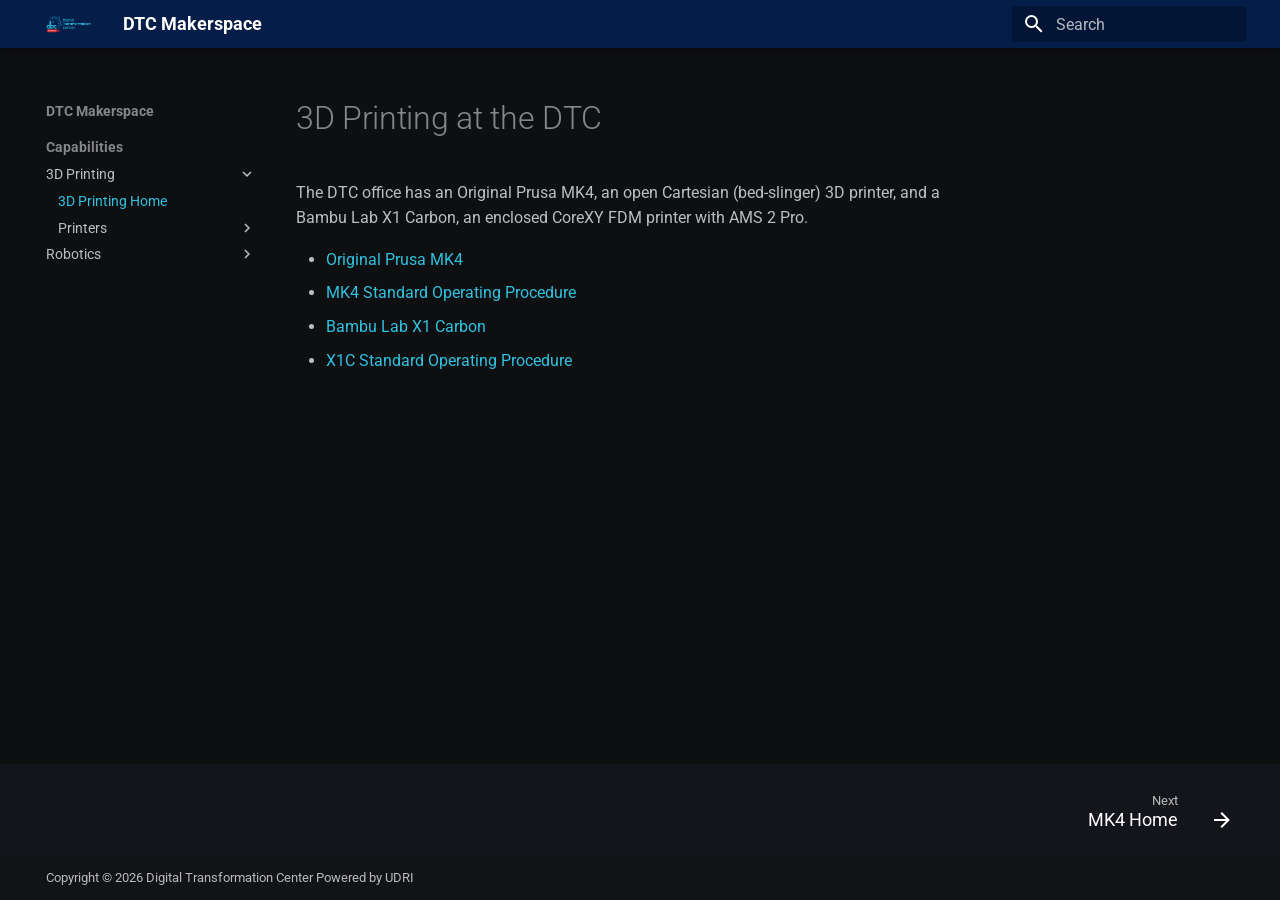
==== commit ff4551ea: "Deployed 39fb98c with MkDocs version: 1.6.1" ====
--- a/capabilities/3d-printing/index.html
+++ b/capabilities/3d-printing/index.html
@@ -178,17 +178,117 @@
 
           </label>
 <ul class="md-nav__list" data-md-scrollfix="">
+<li class="md-nav__item md-nav__item--nested">
+<input class="md-nav__toggle md-toggle" id="__nav_1_1_2_1" type="checkbox"/>
+<label class="md-nav__link" for="__nav_1_1_2_1" id="__nav_1_1_2_1_label" tabindex="0">
+<span class="md-ellipsis">
+    
+  
+    Original Prusa MK4
+  
+
+    
+  </span>
+<span class="md-nav__icon md-icon"></span>
+</label>
+<nav aria-expanded="false" aria-labelledby="__nav_1_1_2_1_label" class="md-nav" data-md-level="4">
+<label class="md-nav__title" for="__nav_1_1_2_1">
+<span class="md-nav__icon md-icon"></span>
+            
+  
+    Original Prusa MK4
+  
+
+          </label>
+<ul class="md-nav__list" data-md-scrollfix="">
 <li class="md-nav__item">
 <a class="md-nav__link" href="printers/prusa-mk4/">
 <span class="md-ellipsis">
     
   
-    Original Prusa MK4
-  
-
-    
-  </span>
-</a>
+    MK4 Home
+  
+
+    
+  </span>
+</a>
+</li>
+<li class="md-nav__item">
+<a class="md-nav__link" href="printers/prusa-mk4/sop/">
+<span class="md-ellipsis">
+    
+  
+    MK4 Standard Operating Procedure
+  
+
+    
+  </span>
+</a>
+</li>
+</ul>
+</nav>
+</li>
+<li class="md-nav__item md-nav__item--nested">
+<input class="md-nav__toggle md-toggle" id="__nav_1_1_2_2" type="checkbox"/>
+<label class="md-nav__link" for="__nav_1_1_2_2" id="__nav_1_1_2_2_label" tabindex="0">
+<span class="md-ellipsis">
+    
+  
+    Bambu Lab X1 Carbon
+  
+
+    
+  </span>
+<span class="md-nav__icon md-icon"></span>
+</label>
+<nav aria-expanded="false" aria-labelledby="__nav_1_1_2_2_label" class="md-nav" data-md-level="4">
+<label class="md-nav__title" for="__nav_1_1_2_2">
+<span class="md-nav__icon md-icon"></span>
+            
+  
+    Bambu Lab X1 Carbon
+  
+
+          </label>
+<ul class="md-nav__list" data-md-scrollfix="">
+<li class="md-nav__item">
+<a class="md-nav__link" href="printers/bambu-x1c/">
+<span class="md-ellipsis">
+    
+  
+    X1C Home
+  
+
+    
+  </span>
+</a>
+</li>
+<li class="md-nav__item">
+<a class="md-nav__link" href="printers/bambu-x1c/sop/">
+<span class="md-ellipsis">
+    
+  
+    X1C Standard Operating Procedure
+  
+
+    
+  </span>
+</a>
+</li>
+<li class="md-nav__item">
+<a class="md-nav__link" href="printers/bambu-x1c/specs/">
+<span class="md-ellipsis">
+    
+  
+    X1C Specifications
+  
+
+    
+  </span>
+</a>
+</li>
+</ul>
+</nav>
 </li>
 </ul>
 </nav>
@@ -341,6 +441,13 @@
 <div class="md-content" data-md-component="content">
 <article class="md-content__inner md-typeset">
 <h1 id="3d-printing-at-the-dtc">3D Printing at the DTC</h1>
+<p>The DTC office has an Original Prusa MK4, an open Cartesian (bed-slinger) 3D printer, and a Bambu Lab X1 Carbon, an enclosed CoreXY FDM printer with AMS 2 Pro.</p>
+<ul>
+<li><a href="printers/prusa-mk4/">Original Prusa MK4</a></li>
+<li><a href="printers/prusa-mk4/sop/">MK4 Standard Operating Procedure</a></li>
+<li><a href="printers/bambu-x1c/">Bambu Lab X1 Carbon</a></li>
+<li><a href="printers/bambu-x1c/sop/">X1C Standard Operating Procedure</a></li>
+</ul>
 </article>
 </div>
 <script>var target=document.getElementById(location.hash.slice(1));target&&target.name&&(target.checked=target.name.startsWith("__tabbed_"))</script>
@@ -348,13 +455,13 @@
 </main>
 <footer class="md-footer">
 <nav aria-label="Footer" class="md-footer__inner md-grid">
-<a aria-label="Next: Original Prusa MK4" class="md-footer__link md-footer__link--next" href="printers/prusa-mk4/">
+<a aria-label="Next: MK4 Home" class="md-footer__link md-footer__link--next" href="printers/prusa-mk4/">
 <div class="md-footer__title">
 <span class="md-footer__direction">
                 Next
               </span>
 <div class="md-ellipsis">
-                Original Prusa MK4
+                MK4 Home
               </div>
 </div>
 <div class="md-footer__button md-icon">
